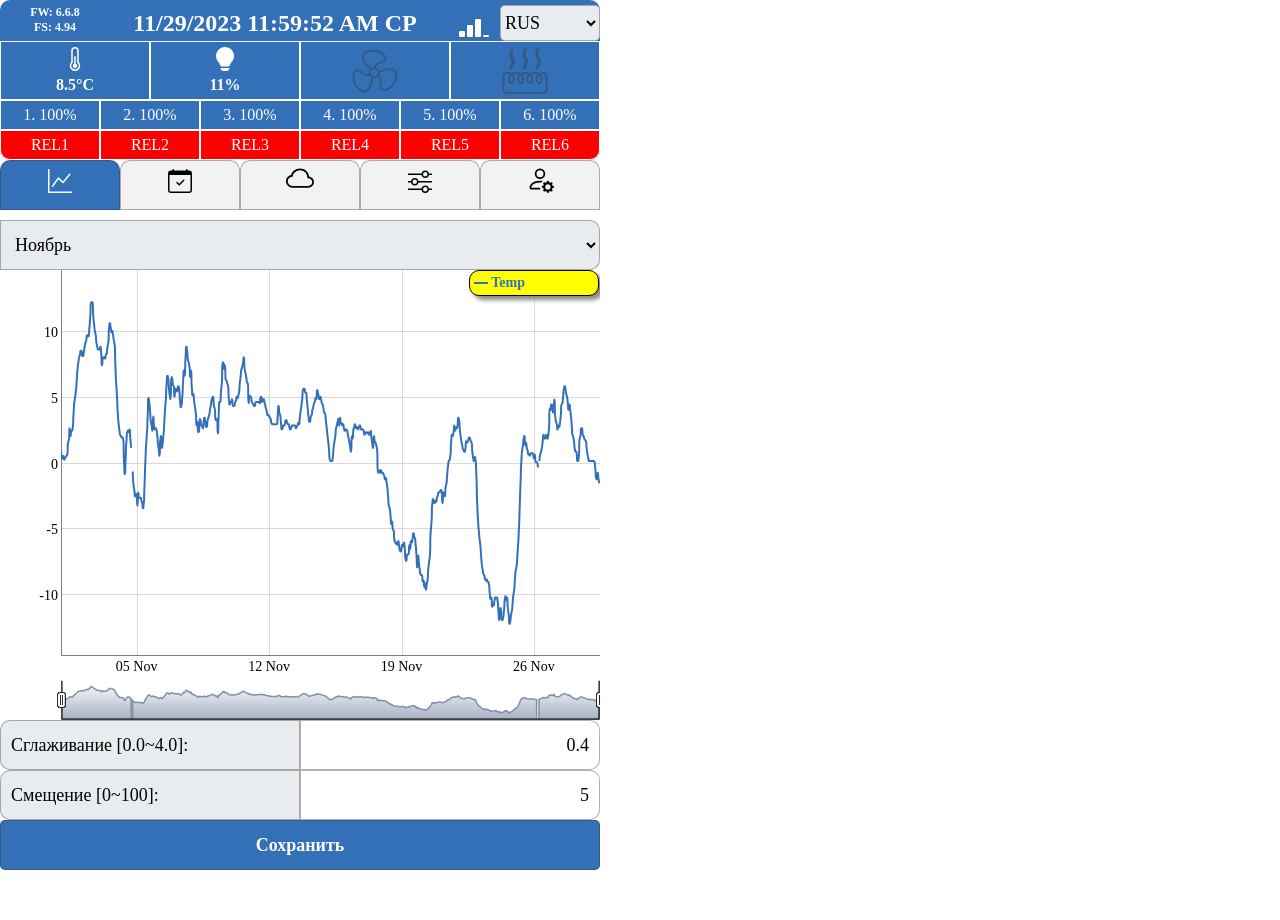
==== index.htm @ 71f2bac1 "Add files via upload" ====
<!doctype html>
<html lang="ru">
<head>
<meta charset="utf-8">
<meta http-equiv="X-UA-Compatible" content="IE=edge, chrome=1">
<!-- <meta name="viewport" content="width=device-width, initial-scale=1.0"> -->
<meta name="viewport" content="width=600">
<meta http-equiv="Content-type" content="text/html; charset=utf-8">
<link rel="stylesheet" type="text/css" href="tooltips.css" onerror="" async>
<link rel="stylesheet" type="text/css" href="grid.css" onerror="" async>
<link rel="stylesheet" type="text/css" href="dygraph.css" onerror="" async>
<script src="dygraph.min.js" charset="utf-8" onerror="" defer></script> 
<script src="smooth-plotter.js" charset="utf-8" onerror="" defer></script> 
<script src="functions.js" onerror="" defer></script>



<!-- defer async-->
<title>ESP8266</title>
</head>
<body>

<div class="wrapper">
    <div id="er_mes">
		<div id="er_mes1"></div>
		<div id="er_mes2"></div>
	</div>		
    <div class="box ver" id="rst_c">
		<div class="box verA pl-10">
			<div id="text_fw">FW: --</div>	
		</div>
		<div class="box verA pl-10">
			<div id="text_fs">FS: --</div>
		</div>  
    </div>
	<div class="box time alignCenter" id="text_time" style="font-weight:bold;color:white;font-size:24px;">--.--.---- --:--:--</div>	
	<div class="box wifi" id="ttip_wifi" tooltip_wifi="RSSI: -- dBm MQTT: -- WS: -- RST COUNT: --">
		<svg xmlns="http://www.w3.org/2000/svg" width="32" height="32" id="text_wifi" viewBox="0 0 16 12">
			<path fill="white" id="wifiID" d="M0 13.5a.5.5 0 0 1 .5-.5h2a.5.5 0 0 1 0 1h-2a.5.5 0 0 1-.5-.5zm4 0a.5.5 0 0 1 .5-.5h2a.5.5 0 0 1 0 1h-2a.5.5 0 0 1-.5-.5zm4 0a.5.5 0 0 1 .5-.5h2a.5.5 0 0 1 0 1h-2a.5.5 0 0 1-.5-.5zm4 0a.5.5 0 0 1 .5-.5h2a.5.5 0 0 1 0 1h-2a.5.5 0 0 1-.5-.5z"/>
		</svg>	 
    </div>
	<div class="box lang">
		<select name="defaultLang" id="selLang" class="select selectText rdLR" style="width:100%; height:100%;">
			<option value="0">RUS</option>
			<option value="1">ENG</option>
		</select> 
	</div> 
    <div class="box datchiki p-5" id="ttip_temp" tooltip_temp="COR: -- °C"> <!-- temp -->
		<div class="box datchikiA p-0 alignCenter">
			<svg xmlns="http://www.w3.org/2000/svg" width="24" height="24" viewBox="0 0 16 16">
				<path fill="white" id="temp1ID" d="M9.5 12.5a1.5 1.5 0 1 1-2-1.415V6.5a.5.5 0 0 1 1 0v4.585a1.5 1.5 0 0 1 1 1.415z"/>
				<path fill="white" id="temp2ID" d="M5.5 2.5a2.5 2.5 0 0 1 5 0v7.55a3.5 3.5 0 1 1-5 0V2.5zM8 1a1.5 1.5 0 0 0-1.5 1.5v7.987l-.167.15a2.5 2.5 0 1 0 3.333 0l-.166-.15V2.5A1.5 1.5 0 0 0 8 1z"/>
			</svg>			
		</div>
		<div class="box datchikiA p-0 alignCenter" id="text_temp" style="padding-top:5px;font-weight:bold;"></div>  
    </div> 
    <div class="box datchiki p-5" id="ttip_led" tooltip_led="MAX: -- % MIN: -- % "> <!-- led -->
		<div class="box datchikiA p-0 alignCenter">
			<svg xmlns="http://www.w3.org/2000/svg" width="24" height="24" viewBox="0 0 16 16">
				<path fill-rule="evenodd" id="ledID" fill="white" d="M2.23 4.35A6.004 6.004 0 0 0 2 6c0 1.691.7 3.22 1.826 4.31.203.196.359.4.453.619l.762 1.769A.5.5 0 0 0 5.5 13a.5.5 0 0 0 0 1 .5.5 0 0 0 0 1l.224.447a1 1 0 0 0 .894.553h2.764a1 1 0 0 0 .894-.553L10.5 15a.5.5 0 0 0 0-1 .5.5 0 0 0 0-1 .5.5 0 0 0 .288-.091L9.878 12H5.83l-.632-1.467a2.954 2.954 0 0 0-.676-.941 4.984 4.984 0 0 1-1.455-4.405l-.837-.836zm1.588-2.653.708.707a5 5 0 0 1 7.07 7.07l.707.707a6 6 0 0 0-8.484-8.484zm-2.172-.051a.5.5 0 0 1 .708 0l12 12a.5.5 0 0 1-.708.708l-12-12a.5.5 0 0 1 0-.708z"/>
			</svg>				
		</div>
		<div class="box datchikiA p-0 alignCenter" id="text_l" style="padding-top:5px;font-weight:bold;">--%</div>
	</div> 
    <div class="box datchiki p-5 alignCenter" id="ttip_fan" tooltip_fan="ON : -- °C OFF: -- °C"> <!-- fan -->
		<svg id="fan_svg" xmlns="http://www.w3.org/2000/svg" width="46" height="46" viewBox="0 0 1000 1000">
			<g>
				<g transform="translate(0.000000,511.000000) scale(0.100000,-0.100000)">
					<path fill="#36343361" id="fanID" d="M4283.1,4730.3c-352.4-37.2-849.6-146.8-1117.9-244.7c-285.8-105.7-589.3-346.5-761.5-604.9c-428.7-646-334.8-1437,260.4-2188.7c68.5-88.1,366.1-379.8,687.2-679.3L3917,487.9l-66.6-92C3686,166.9,3615.5-81.7,3631.1-381.3l9.8-187.9l-276,11.7c-469.8,19.6-787,131.2-988.6,348.5c-479.6,522.7-720.4,675.4-1100.2,697C982.4,505.6,739.6,405.7,492.9,161C328.5-1.5,295.2-66.1,209.1-400.9c-325-1272.5,84.2-2566.5,1121.8-3549.3c307.4-291.7,469.8-397.4,745.9-487.5c789-256.4,1650.4,156.6,2049.7,982.8c139,287.8,178.2,436.6,326.9,1231.4l141,751.7l160.5-7.8c299.5-15.7,618.6,94,830.1,283.9l101.8,92l37.2-48.9c68.5-92,209.5-342.6,262.3-465.9c142.9-340.6,162.5-614.7,66.6-882.9c-86.1-242.8-115.5-407.2-115.5-644.1c0-352.4,80.3-573.6,283.9-775.2c211.4-211.4,595.1-364.1,841.8-334.8c268.2,31.3,745.9,215.3,1072.8,411.1c900.5,540.3,1472.2,1399.7,1718.9,2586.1c129.2,622.5-19.6,1174.6-424.8,1583.8C9091.2,666.1,8686,803.1,8071.2,781.6c-424.9-15.7-579.5-56.8-1429.1-379.8l-714.6-274.1L5859,256.9c-105.7,201.6-321.1,407.2-540.3,514.9l-180.1,86.1l109.6,166.4c205.6,307.4,485.5,561.9,714.6,648c52.9,19.6,168.4,45,256.5,56.8c828.1,99.8,1333.2,616.7,1243.1,1268.6c-37.2,272.1-80.3,368.1-250.6,571.7c-270.2,323-651.9,616.7-1068.9,820.3c-471.8,233-882.9,330.8-1429.1,340.6C4519.9,4734.2,4326.1,4734.2,4283.1,4730.3z M5036.8,4289.8c485.5-56.8,1041.5-289.7,1433-601c78.3-62.7,223.2-199.7,323-303.4c207.5-217.3,240.8-293.7,240.8-542.3c0-121.4-9.8-168.4-50.9-248.6c-117.5-238.8-428.7-405.2-845.8-454.2c-297.5-37.2-489.4-121.4-751.8-332.8c-217.3-174.2-418.9-424.8-603-743.9l-99.8-172.3l-111.6-23.5c-60.7-13.7-162.5-47-225.1-74.4c-111.6-50.9-113.6-50.9-156.6-11.7c-650,577.5-1162.9,1067-1272.5,1211.8c-248.6,330.8-372,659.7-372,986.7c0,332.8,113.5,599.1,358.3,841.8c182.1,184,346.5,272.1,650,352.4C4093.2,4317.2,4519.9,4350.5,5036.8,4289.8z M5120.9,437c156.6-60.7,327-223.2,409.2-389.6c58.7-119.4,64.6-144.9,64.6-317.1c0-166.4-5.9-199.7-60.7-313.2c-111.6-236.9-336.7-405.3-599.1-450.3c-432.6-76.4-853.5,256.5-890.8,698.9c-29.4,360.2,191.9,681.3,552.1,802.7C4711.8,505.6,4982,489.9,5120.9,437z M8456.9,345c479.6-97.9,796.8-379.8,957.3-849.6c58.7-170.3,50.9-512.9-19.6-812.5c-82.2-354.4-176.2-616.7-325-920.1c-393.5-792.9-1076.7-1360.6-1891.1-1566.2c-166.4-43.1-188-45-307.4-19.6c-338.7,70.5-501.2,262.3-518.8,612.8c-9.8,209.5,13.7,354.4,97.9,591.2c176.2,497.2,27.4,1125.7-413.1,1742.4l-115.5,162.5l29.4,80.3c15.7,45,33.3,139,39.2,209.5l11.7,129.2L6747.8-9.3c409.1,158.6,798.7,301.5,865.3,317.1C7900.9,380.3,8222,394,8456.9,345z M1418.9,41.6c162.5-52.8,313.2-154.6,444.4-295.6c366.1-391.5,399.4-419,589.3-511c307.4-148.8,730.2-225.1,1141.3-203.6l211.4,11.7l150.7-152.7c82.2-84.2,170.3-164.4,193.8-180.1l41.1-27.4L4050.1-2061c-158.6-830.1-180.1-912.3-285.8-1137.4c-319.1-685.2-877-994.5-1511.4-839.9c-248.6,62.6-530.5,258.4-824.2,575.6c-761.6,824.2-1065,1738.4-902.5,2703.6C588.9-393,669.1-207,812-89.6C1017.6,78.8,1195.8,117.9,1418.9,41.6z"/>
				</g>
			</g>
		</svg>	
	</div> 
    <div class="box datchiki p-5 alignCenter" id="ttip_ten" tooltip_ten="ON : -- °C OFF: -- °C"> <!-- ten -->
		<svg version="1.1" id="ten_svg" xmlns="http://www.w3.org/2000/svg"  width="46" height="46" viewBox="0 0 1000 1000">
			<g>
				<path fill="#36343361" id="tenID1" d="M911.2,522.3c-28.8,0-69.7,2.1-104.8,19.4c-26-12.9-58.2-19.4-96-19.4c-28.8,0-69.7,2.1-104.8,19.4c-26-12.9-58.2-19.4-96-19.4c-28.8,0-69.7,2.1-104.8,19.4c-26-12.9-58.2-19.4-96-19.4c-28.8,0-69.7,2.1-104.8,19.4c-26-12.9-58.2-19.4-96-19.4H88.8c-43.5,0-78.8,35.4-78.8,78.8v312.6c0,43.5,35.4,78.8,78.8,78.8h822.3c43.5,0,78.8-35.4,78.8-78.8V601.2C990,557.7,954.6,522.3,911.2,522.3z M806.3,593.1c31.5,26.8,31.5,65.9,31.5,83.1c0,45.7-18,66.2-30.8,66.2c-12.5,0-30.1-20.5-30.1-66.2C776.9,638.1,786.1,610.9,806.3,593.1z M605.5,593.1C637,619.9,637,659,637,676.1c0,45.7-18,66.2-30.8,66.2c-12.5,0-30.1-20.5-30.1-66.2C576.1,638.1,585.2,610.9,605.5,593.1z M404.7,593.1c31.5,26.8,31.5,65.9,31.5,83.1c0,45.7-18,66.2-30.8,66.2c-12.5,0-30.1-20.5-30.1-66.2C375.3,638.1,384.4,610.9,404.7,593.1z M203.9,593.1c31.5,26.8,31.5,65.9,31.5,83.1c0,45.7-18,66.2-30.8,66.2c-12.5,0-30.1-20.5-30.1-66.2C174.5,638.1,183.6,610.9,203.9,593.1z M946.7,913.7c0,19.6-15.9,35.5-35.5,35.5H88.8c-19.6,0-35.5-15.9-35.5-35.5V601.2c0-19.6,15.9-35.5,35.5-35.5h19.1c22.3,0,40.7,2.5,55.8,6.9c-21.6,25.4-32.6,60-32.6,103.6c0,75.2,38.1,109.5,73.4,109.5c20.8,0,40.5-11.5,54-31.7c13.1-19.6,20.1-46.5,20.1-77.9c0-43.2-11.4-77.9-34-103.6c17.6-4.7,38.9-7,64-7c22.3,0,40.7,2.5,55.8,6.9c-21.6,25.4-32.6,60-32.6,103.6c0,75.2,38.1,109.5,73.4,109.5c20.8,0,40.5-11.5,54-31.7c13.1-19.6,20.1-46.5,20.1-77.9c0-43.2-11.4-77.9-34-103.6c17.6-4.7,38.9-7,64-7c22.3,0,40.7,2.5,55.8,6.9c-21.6,25.4-32.6,60-32.6,103.6c0,75.2,38.1,109.5,73.4,109.5c20.8,0,40.5-11.5,54-31.7c13.1-19.6,20.1-46.5,20.1-77.9c0-43.2-11.4-77.9-34-103.6c17.6-4.7,38.9-7,64-7c22.3,0,40.7,2.5,55.8,6.9c-21.6,25.4-32.6,60-32.6,103.6c0,75.2,38.1,109.5,73.4,109.5c20.8,0,40.5-11.5,54-31.7c13.1-19.6,20.1-46.5,20.1-77.9c0-43.2-11.4-77.9-34-103.6c17.6-4.7,38.9-7,64-7c19.6,0,35.5,15.9,35.5,35.5L946.7,913.7L946.7,913.7z"/>
				<path fill="#36343361" id="tenID2" d="M193,467.6c-6.4,0-12.8-1.9-18.5-5.8c-14.8-10.2-18.4-30.4-8.2-45.2c36.8-53.2,60.5-125.9,34.6-161.9c-44.6-62.1-57.1-109.5-12.7-226.4c6.4-16.8,25.1-25.2,41.9-18.8c16.8,6.4,25.2,25.1,18.8,41.9c-37.8,99.5-25.2,123.9,4.7,165.4c48.9,68,12.3,170.1-33.9,236.8C213.4,462.8,203.3,467.6,193,467.6z"/>
				<path fill="#36343361" id="tenID3" d="M478.6,467.6c-6.4,0-12.8-1.9-18.5-5.8c-14.8-10.2-18.4-30.4-8.2-45.2c36.8-53.2,60.5-125.9,34.6-161.9c-44.6-62.1-57.1-109.5-12.7-226.4c6.4-16.8,25.1-25.2,41.9-18.8c16.8,6.4,25.2,25.1,18.8,41.9c-37.8,99.5-25.2,123.9,4.7,165.4c48.9,68,12.3,170.1-33.9,236.8C499,462.8,488.9,467.6,478.6,467.6z"/>
				<path fill="#36343361" id="tenID4" d="M755.6,467.6c-6.4,0-12.8-1.9-18.5-5.8c-14.8-10.2-18.4-30.4-8.2-45.2c36.8-53.2,60.5-125.9,34.6-161.9c-44.6-62.1-57.1-109.5-12.7-226.4c6.4-16.8,25.1-25.2,41.9-18.8c16.8,6.4,25.2,25.1,18.8,41.9c-37.8,99.5-25.2,123.9,4.7,165.4c48.9,68,12.3,170.1-33.9,236.8C776,462.8,765.9,467.6,755.6,467.6z"/>
			</g>
		</svg>	
	</div>   

	<div class="box pwm p-5" id="text_pwm1">1. 100%</div> 
	<div class="box pwm p-5" id="text_pwm2">2. 100%</div> 
	<div class="box pwm p-5" id="text_pwm3">3. 100%</div>   
	<div class="box pwm p-5" id="text_pwm4">4. 100%</div> 
	<div class="box pwm p-5" id="text_pwm5">5. 100%</div> 
	<div class="box pwm p-5" id="text_pwm6">6. 100%</div> 
	
	<div class="box rele p-5 rdDownL" id="text_rel1">REL1</div> 
	<div class="box rele p-5" id="text_rel2">REL2</div> 
	<div class="box rele p-5" id="text_rel3">REL3</div>   
	<div class="box rele p-5" id="text_rel4">REL4</div> 
	<div class="box rele p-5" id="text_rel5">REL5</div> 
	<div class="box rele p-5 rdDownR" id="text_rel6">REL6</div>  
	

</div>

<div class='card'>
<!--  --------------------------------------------- 0. CHART TAB ------------------------------------------ -->
	<input class='hide' type="radio" id="tab-1" name="tractor" checked='checked'/>
	<label for='tab-1'>
		<svg xmlns="http://www.w3.org/2000/svg" width="24" height="24" fill="currentColor" class="bi bi-graph-up" viewBox="0 0 16 16">
			<path fill-rule="evenodd" d="M0 0h1v15h15v1H0V0Zm14.817 3.113a.5.5 0 0 1 .07.704l-4.5 5.5a.5.5 0 0 1-.74.037L7.06 6.767l-3.656 5.027a.5.5 0 0 1-.808-.588l4-5.5a.5.5 0 0 1 .758-.06l2.609 2.61 4.15-5.073a.5.5 0 0 1 .704-.07Z"/>
		</svg>		
	</label>
	<article class='tab-1'>
		<section style="width:100%;">
			<div class="grid grid12_5 pt-10">		
				<select id="selMonth" class="labelText select s12 alignRight rdRight pr-10" style="grid-row:1;z-index: 50;">
					<option id="m0" value="0">--</option>
					<option id="m1" value="1">--</option>
					<option id="m2" value="2">--</option>
					<option id="m3" value="3">--</option>
					<option id="m4" value="4">--</option>
					<option id="m5" value="5">--</option>
					<option id="m6" value="6">--</option>
					<option id="m7" value="7">--</option>
					<option id="m8" value="8">--</option>
					<option id="m9" value="9">--</option>
					<option id="m10" value="10">--</option>
					<option id="m11" value="11">--</option>
				</select>
				<div id="graphdiv2" class="s12 pl-5" style="grid-row:2; height:450px;"></div>
				
				<div class="labelText rdLeft s6" id="text00">--:</div>
				<input type="text" id="input00" class="rdRight s6">		
				<div class="labelText rdLeft s6" id="text01">--:</div>
				<input type="text" id="input01" class="rdRight s6">	
				
				<input type="submit" id="Button11" class="btn rdLR s12" value="--">	
			</div>	
		</section>
	</article>
	
<!--  --------------------------------------------- 1. PWM TAB ------------------------------------------ -->
	<input class='hide' type="radio" id="tab-2" name="tractor"/>
	<label for='tab-2'>
		<svg xmlns="http://www.w3.org/2000/svg" width="24" height="24" fill="currentColor" class="bi bi-calendar-check" viewBox="0 0 16 16">
			<path d="M10.854 7.146a.5.5 0 0 1 0 .708l-3 3a.5.5 0 0 1-.708 0l-1.5-1.5a.5.5 0 1 1 .708-.708L7.5 9.793l2.646-2.647a.5.5 0 0 1 .708 0z"/>
			<path d="M3.5 0a.5.5 0 0 1 .5.5V1h8V.5a.5.5 0 0 1 1 0V1h1a2 2 0 0 1 2 2v11a2 2 0 0 1-2 2H2a2 2 0 0 1-2-2V3a2 2 0 0 1 2-2h1V.5a.5.5 0 0 1 .5-.5zM1 4v10a1 1 0 0 0 1 1h12a1 1 0 0 0 1-1V4H1z"/>
		</svg>	
	</label>	
	<article class='tab-2'>
		<section>
			<div class="grid grid12_20_pwm pt-10">		

<!--  ------------------------------------------- PWM 1 -------------------------------------------- -->					
				<div class="labelText rdLeft" id="text10" style="grid-row:1/4; grid-column: 1/3;">--:</div>
				<div class="labelText s2" id="text110">--:</div>
				<input type="time" id="input10" class="s3" step="1">	
				
				<div class="labelText s2" id="text120">--:</div>
				<input type="time" id="input11" class="rdRight s3" step="1">
				
				<div class="labelText s3" id="text130">--:</div>
				<input type="number" id="input12" class="s2" step="1" min="1" placeholder="Длительность[мин]">	
				<div class="labelText s2" id="text140">--:</div>				
				<input type="number" id="input13" class="rdRight s2" step="1" min="1" placeholder="Длительность[мин]">	
				
				<div class="labelText s3" id="text150">--:</div>
				<input type="number" id="input14" class="s2" step="0.1">
				<div class="labelText s3" id="text160">--:</div>
				<input type="number" id="input15" class="rdRight s2" step="0.1">

<!--  ------------------------------------------- PWM 2 -------------------------------------------- -->					
				<div class="labelText rdLeft" id="text11" style="grid-row:4/7; grid-column: 1/3;">--:</div>
				<div class="labelText s2" id="text111">--:</div>
				<input type="time" id="input16" class="s3" step="1">	
				
				<div class="labelText s2" id="text121">--:</div>
				<input type="time" id="input17" class="rdRight s3" step="1">
				
				<div class="labelText s3" id="text131">--:</div>
				<input type="number" id="input18" class="s2" step="1" min="1" placeholder="Длительность[мин]">	
				<div class="labelText s3" id="text141">--:</div>				
				<input type="number" id="input19" class="rdRight s2" step="1" min="1" placeholder="Длительность[мин]">		
				
				<div class="labelText s3" id="text151">--:</div>
				<input type="number" id="input110" class="s2" step="0.1">
				<div class="labelText s3" id="text161">--:</div>
				<input type="number" id="input111" class="rdRight s2" step="0.1">

<!--  ------------------------------------------- PWM 3 -------------------------------------------- -->					
				<div class="labelText rdLeft" id="text12" style="grid-row:7/10; grid-column: 1/3;">--:</div>
				<div class="labelText s2" id="text112">--:</div>
				<input type="time" id="input112" class="s3" step="1">	
				
				<div class="labelText s2" id="text122">--:</div>
				<input type="time" id="input113" class="rdRight s3" step="1">
				
				<div class="labelText s3" id="text132">--:</div>
				<input type="number" id="input114" class="s2" step="1" min="1" placeholder="Длительность[мин]">	
				<div class="labelText s3" id="text142">--:</div>				
				<input type="number" id="input115" class="rdRight s2" step="1" min="1" placeholder="Длительность[мин]">	
				
				<div class="labelText s3" id="text152">--:</div>
				<input type="number" id="input116" class="s2" step="0.1">
				<div class="labelText s3" id="text162">--:</div>
				<input type="number" id="input117" class="rdRight s2" step="0.1">

<!--  ------------------------------------------- PWM 4 -------------------------------------------- -->					
				<div class="labelText rdLeft" id="text13" style="grid-row:10/13; grid-column: 1/3;">--:</div>
				<div class="labelText s2" id="text113">--:</div>
				<input type="time" id="input118" class="s3" step="1">
				
				<div class="labelText s2" id="text123">--:</div>
				<input type="time" id="input119" class="rdRight s3" step="1">
				
				<div class="labelText s3" id="text133">--:</div>
				<input type="number" id="input120" class="s2" step="1" min="1" placeholder="Длительность[мин]">	
				<div class="labelText s3" id="text143">--:</div>				
				<input type="number" id="input121" class="rdRight s2" step="1" min="1" placeholder="Длительность[мин]">		
				
				<div class="labelText s3" id="text153">--:</div>
				<input type="number" id="input122" class="s2" step="0.1">
				<div class="labelText s3" id="text163">--:</div>
				<input type="number" id="input123" class="rdRight s2" step="0.1">

<!--  ------------------------------------------- PWM 5 -------------------------------------------- -->					
				<div class="labelText rdLeft" id="text14" style="grid-row:13/16; grid-column: 1/3;">--:</div>
				<div class="labelText s2" id="text114">--:</div>
				<input type="time" id="input124" class="s3" step="1">	
				
				<div class="labelText s2" id="text124">--:</div>
				<input type="time" id="input125" class="rdRight s3" step="1">
				
				<div class="labelText s3" id="text134">--:</div>
				<input type="number" id="input126" class="s2" step="1" min="1" placeholder="Длительность[мин]">	
				<div class="labelText s3" id="text144">--:</div>				
				<input type="number" id="input127" class="rdRight s2" step="1" min="1" placeholder="Длительность[мин]">		
				
				<div class="labelText s3" id="text154">--:</div>
				<input type="number" id="input128" class="s2" step="0.1">
				<div class="labelText s3" id="text164">--:</div>
				<input type="number" id="input129" class="rdRight s2" step="0.1">

<!--  ------------------------------------------- PWM 6 -------------------------------------------- -->					
				<div class="labelText rdLeft" id="text15" style="grid-row:16/19; grid-column: 1/3;">--:</div>
				<div class="labelText s2" id="text115">--:</div>
				<input type="time" id="input130" class="s3" step="1">
				
				<div class="labelText s2" id="text125">--:</div>
				<input type="time" id="input131" class="rdRight s3" step="1">
				
				<div class="labelText s3" id="text135">--:</div>
				<input type="number" id="input132" class="s2" step="1" min="1" placeholder="Длительность[мин]">	
				<div class="labelText s3" id="text145">--:</div>				
				<input type="number" id="input133" class="rdRight s2" step="1" min="1" placeholder="Длительность[мин]">	
				
				<div class="labelText s3" id="text155">--:</div>
				<input type="number" id="input134" class="s2" step="0.1">
				<div class="labelText s3" id="text165">--:</div>
				<input type="number" id="input135" class="rdRight s2" step="0.1">

<!--  ----------------------------------------- СВЕТОДИОД АВТО ---------------------------------------------- -->
				<div class="labelText brd s7" id="text16">--:</div>
				<div hidden><input type="number" id="input136"></div>	
				<select id="select_smode0" class="select rdRight s5 alignRight pr-10">
					<option id="sm00" value="0">--</option>
					<option id="sm01" value="1">--</option>
					<option id="sm02" value="2">--</option>
				</select>
				
				<input type="submit" class="btn rdLR s12" id="Button21" value="--">				
			</div>		
		</section>	
	</article>
	
<!-- ---------------------------------------------- 2. RELAY TAB ------------------------------------------ -->	
	<input class='hide' type="radio" id="tab-3" name="tractor"/>
	<label for='tab-3'>
		<svg xmlns="http://www.w3.org/2000/svg" width="28" height="28" fill="currentColor" class="bi bi-cloud" viewBox="0 0 16 16">
			<path d="M4.406 3.342A5.53 5.53 0 0 1 8 2c2.69 0 4.923 2 5.166 4.579C14.758 6.804 16 8.137 16 9.773 16 11.569 14.502 13 12.687 13H3.781C1.708 13 0 11.366 0 9.318c0-1.763 1.266-3.223 2.942-3.593.143-.863.698-1.723 1.464-2.383zm.653.757c-.757.653-1.153 1.44-1.153 2.056v.448l-.445.049C2.064 6.805 1 7.952 1 9.318 1 10.785 2.23 12 3.781 12h8.906C13.98 12 15 10.988 15 9.773c0-1.216-1.02-2.228-2.313-2.228h-.5v-.5C12.188 4.825 10.328 3 8 3a4.53 4.53 0 0 0-2.941 1.1z"/>
		</svg>	
	</label>
	<article class='tab-3'>		
		<section>
			<div class="grid grid12_25_rel pt-10">			
<!--  ------------------------------------------- REL 1 -------------------------------------------- -->
				<div class="labelText rdLeft" id="text20" style="grid-row:1/4; grid-column: 1/3;">--:</div>

				<div class="labelText s5" id="text210">--:</div>			
				<input type="time" id="input20" class="s5 rdRight" step="1">	
				
				<div class="labelText s5" id="text220">--:</div>	
				<input id="input21" class="rdRight s5" list="input21List" onclick="inputIdPrevValue=value; value='';" onfocusout="if (value == '') value = inputIdPrevValue;" onchange="inputIdPrevValue=value;" min="1" placeholder="[мин]">				
				<datalist id="input21List">
						<option value="360">Каждые 6 часов</option>
						<option value="720">Каждый 12 часов</option>
						<option value="1440">Каждый день</option>
						<option value="2880">Каждые 2 дня</option>
						<option value="4320">Каждые 3 дня</option>
						<option value="5760">Каждые 4 дня</option>						
						<option value="10080">Каждую неделю</option>
				</datalist>
				
				<div class="labelText s5" id="text230">--:</div>	
				<input type="number" id="input22" tooltip_d="" class="rdRight s5" step="1" min="1" placeholder="[сек]">				
<!--  ------------------------------------------- REL 2 -------------------------------------------- -->
				<div class="labelText rdLeft" id="text21" style="grid-row:4/7; grid-column: 1/3;">--:</div>

				<div class="labelText s5" id="text211">--:</div>			
				<input type="time" id="input23" class="rdRight s5" step="1">	
				
				<div class="labelText s5" id="text221">--:</div>	
				<input id="input24" class="rdRight s5" list="input24List" onclick="inputIdPrevValue=value; value='';" onfocusout="if (value == '') value = inputIdPrevValue;" onchange="inputIdPrevValue=value;" min="1" placeholder="[мин]">				
				<datalist id="input24List">
						<option value="360">Каждые 6 часов</option>
						<option value="720">Каждый 12 часов</option>
						<option value="1440">Каждый день</option>
						<option value="2880">Каждые 2 дня</option>
						<option value="4320">Каждые 3 дня</option>
						<option value="5760">Каждые 4 дня</option>						
						<option value="10080">Каждую неделю</option>
				</datalist>
				
				<div class="labelText s5" id="text231">--:</div>	
				<input type="number" id="input25" tooltip_d="" class="rdRight s5" step="1" min="1" placeholder="[сек]">				
<!--  ------------------------------------------- REL 3 -------------------------------------------- -->
				<div class="labelText rdLeft" id="text22" style="grid-row:7/10; grid-column: 1/3;">--:</div>

				<div class="labelText s5" id="text212">--:</div>			
				<input type="time" id="input26" class="rdRight s5" step="1">	
				
				<div class="labelText s5" id="text222">--:</div>	
				<input id="input27" class="rdRight s5" list="input27List" onclick="inputIdPrevValue=value; value='';" onfocusout="if (value == '') value = inputIdPrevValue;" onchange="inputIdPrevValue=value;" min="1" placeholder="[мин]">				
				<datalist id="input27List">
						<option value="360">Каждые 6 часов</option>
						<option value="720">Каждый 12 часов</option>
						<option value="1440">Каждый день</option>
						<option value="2880">Каждые 2 дня</option>
						<option value="4320">Каждые 3 дня</option>
						<option value="5760">Каждые 4 дня</option>						
						<option value="10080">Каждую неделю</option>
				</datalist>
				
				<div class="labelText s5" id="text232">--:</div>	
				<input type="number" id="input28" tooltip_d="" class="rdRight s5" step="1" min="1" placeholder="[сек]">				
<!--  ------------------------------------------- REL 4 -------------------------------------------- -->
				<div class="labelText rdLeft alignLeft pl-10" id="text23" style="grid-row:10/13; grid-column: 1/3;">--:</div>

				<div class="labelText s5" id="text213">--:</div>			
				<input type="time" id="input29" class="rdRight s5" step="1">	
				
				<div class="labelText s5" id="text223">--:</div>	
				<input id="input210" class="rdRight s5" list="input210List" onclick="inputIdPrevValue=value; value='';" onfocusout="if (value == '') value = inputIdPrevValue;" onchange="inputIdPrevValue=value;" min="1" placeholder="[мин]">				
				<datalist id="input210List">
						<option value="360">Каждые 6 часов</option>
						<option value="720">Каждый 12 часов</option>
						<option value="1440">Каждый день</option>
						<option value="2880">Каждые 2 дня</option>
						<option value="4320">Каждые 3 дня</option>
						<option value="5760">Каждые 4 дня</option>						
						<option value="10080">Каждую неделю</option>
				</datalist>
				
				<div class="labelText s5" id="text233">--:</div>	
				<input type="number" id="input211" tooltip_d="" class="rdRight s5" step="1" min="1" placeholder="[сек]">				
<!--  ------------------------------------------- REL 5 -------------------------------------------- -->
				<div class="labelText rdLeft" id="text24" style="grid-row:13/16; grid-column: 1/3;">--:</div>

				<div class="labelText s5" id="text214">--:</div>			
				<input type="time" id="input212" class="rdRight s5" step="1">	
				
				<div class="labelText s5" id="text224">--:</div>	
				<input id="input213" class="rdRight s5" list="input213List" onclick="inputIdPrevValue=value; value='';" onfocusout="if (value == '') value = inputIdPrevValue;" onchange="inputIdPrevValue=value;" min="1" placeholder="[мин]">				
				<datalist id="input213List">
						<option value="360">Каждые 6 часов</option>
						<option value="720">Каждый 12 часов</option>
						<option value="1440">Каждый день</option>
						<option value="2880">Каждые 2 дня</option>
						<option value="4320">Каждые 3 дня</option>
						<option value="5760">Каждые 4 дня</option>						
						<option value="10080">Каждую неделю</option>
				</datalist>
				
				<div class="labelText s5" id="text234">--:</div>	
				<input type="number" id="input214" tooltip_d="" class="rdRight s5" step="1" min="1" placeholder="[сек]">				
<!--  ------------------------------------------- REL 6 -------------------------------------------- -->
				<div class="labelText rdLeft" id="text25" style="grid-row:16/19; grid-column: 1/3;">--:</div>

				<div class="labelText s5" id="text215">--:</div>			
				<input type="time" id="input215" class="rdRight s5" step="1">	
				
				<div class="labelText s5" id="text225">--:</div>	
				<input id="input216" class="rdRight s5" list="input216List" onclick="inputIdPrevValue=value; value='';" onfocusout="if (value == '') value = inputIdPrevValue;" onchange="inputIdPrevValue=value;" min="1" placeholder="[мин]">				
				<datalist id="input216List">
						<option value="360">Каждые 6 часов</option>
						<option value="720">Каждый 12 часов</option>
						<option value="1440">Каждый день</option>
						<option value="2880">Каждые 2 дня</option>
						<option value="4320">Каждые 3 дня</option>
						<option value="5760">Каждые 4 дня</option>						
						<option value="10080">Каждую неделю</option>
				</datalist>
				
				<div class="labelText s5" id="text235">--:</div>	
				<input type="number" id="input217" tooltip_d="" class="rdRight s5" step="1" min="1" placeholder="[сек]">				

<!--  ------------------------------------------ РЕЛЕ АВТО --------------------------------------------- -->					
				<div class="labelText brd s7" id="text26">--:</div>
				<div hidden><input type="number" id="input218"></div>	
				<select id="select_smode1" class="select rdRight s5 alignRight pr-10">
					<option id="sm10" value="0">--</option>
					<option id="sm11" value="1">--</option>
					<option id="sm12" value="2">--</option>
				</select>
				
<!--  ------------------------------------------ Инверсия выводов: --------------------------------------------- -->	
				<div class="labelText rdLeft s6" id="text27" style="grid-row:20/22; grid-column: 1/7;">--:</div>
													
				<div class="gridRelay s1">REL1</div>	
				<div class="gridRelay s1">REL2</div>	
				<div class="gridRelay s1">REL3</div>	
				<div class="gridRelay s1">REL4</div>									
				<div class="gridRelay s1">REL5</div>	
				<div class="gridRelay s1" style="border-radius: 0px 5px 5px 0px;">REL6</div>
				
				<input type="checkbox" class="s1" id="input1111">
				<input type="checkbox" class="s1" id="input1112">		
				<input type="checkbox" class="s1" id="input1113">
				<input type="checkbox" class="s1" id="input1114">
				<input type="checkbox" class="s1" id="input1115">
				<input type="checkbox" class="s1" id="input1116" style="border-radius: 0px 0px 5px 0px;">					
				
				<div hidden><input type="number" id="input219"></div>					
				<input type="submit" class="btn rdLR s12" id="Button31" value="--">	
			</div>
		</section>
	</article>
	
<!-- --------------------------------------------- 4. OPTIONS TAB ------------------------------------------ -->	
	<input class='hide' type="radio" id="tab-4" name="tractor"/>
	<label for='tab-4'>			
		<svg xmlns="http://www.w3.org/2000/svg" width="24" height="24" fill="currentColor" class="bi bi-sliders" viewBox="0 0 16 16">
			<path fill-rule="evenodd" d="M11.5 2a1.5 1.5 0 1 0 0 3 1.5 1.5 0 0 0 0-3zM9.05 3a2.5 2.5 0 0 1 4.9 0H16v1h-2.05a2.5 2.5 0 0 1-4.9 0H0V3h9.05zM4.5 7a1.5 1.5 0 1 0 0 3 1.5 1.5 0 0 0 0-3zM2.05 8a2.5 2.5 0 0 1 4.9 0H16v1H6.95a2.5 2.5 0 0 1-4.9 0H0V8h2.05zm9.45 4a1.5 1.5 0 1 0 0 3 1.5 1.5 0 0 0 0-3zm-2.45 1a2.5 2.5 0 0 1 4.9 0H16v1h-2.05a2.5 2.5 0 0 1-4.9 0H0v-1h9.05z"/>
		</svg>	
	</label>

	<article class='tab-4'>		
		<section>
			<div class="grid grid12_20_opt pt-10">			
<!--  ------------------------------------------ Поправка температуры --------------------------------------------- -->	
				<div class="labelText rdLeft s8" id="text30">--:</div>
				<input type="number" id="input30" class="rdRight s4" step="0.1">
<!--  ------------------------------------------ Длительность подсветки: --------------------------------------------- -->					
				<div class="labelText rdLeft s8" id="text31">--:</div>
				<input type="number" id="input31" class="rdRight s4" step="0.1">
<!--  ------------------------------------------ Вентилятор setPoint: --------------------------------------------- -->	
				<div class="labelText rdLeft" id="text32" style="grid-row:3/5; grid-column: 1/4;">--:</div>

				<div class="labelText s5" id="text33">--:</div>
				<input type="number" id="input32" class="rdRight s4" step="0.1">
<!--  ------------------------------------------ Вентилятор Гистерезис: --------------------------------------------- -->	
				<div class="labelText s5" id="text34">--:</div>
				<input type="number" id="input33" class="rdRight s4" step="0.1">

<!--  ------------------------------------------ Нагреватель setPoint: --------------------------------------------- -->	
				<div class="labelText rdLeft" id="text35" style="grid-row:5/7; grid-column: 1/4;">--:</div>

				<div class="labelText s5" id="text36">--:</div>
				<input type="number" id="input34" class="rdRight s4" step="0.1">
<!--  ------------------------------------------ Нагреватель Гистерезис: --------------------------------------------- -->	
				<div class="labelText s5" id="text37">--:</div>
				<input type="number" id="input35" class="rdRight s4" step="0.1">

<!--  ----------------------------------------- Режим ---------------------------------------------- -->
				<div class="labelText rdLeft" id="text38" style="grid-row:7/9; grid-column: 1/4;">--:</div>
<!--  ----------------------------------------- ВЕНТИЛЯТОР ---------------------------------------------- -->

				<div class="labelText brd s5" id="text39">--:</div>
				<div hidden><input type="number" id="input36"></div>	
				<select id="select_smode2" class="select rdRight s4 alignRight pr-10">
					<option id="sm20" value="0">--</option>
					<option id="sm21" value="1">--</option>
					<option id="sm22" value="2">--</option>
				</select>
<!--  ----------------------------------------- НАГРЕВАТЕЛЬ ---------------------------------------------- -->
				<div class="labelText brd s5" id="text310">--:</div>
				<div hidden><input type="number" id="input37"></div>	
				<select id="select_smode3" class="select rdRight s4 alignRight pr-10">
					<option id="sm30" value="0">--</option>
					<option id="sm31" value="1">--</option>
					<option id="sm32" value="2">--</option>
				</select>	

<!--  ------------------------------------------ Инверсия выводов: --------------------------------------------- -->	
				<div class="labelText rdLeft" id="text311" style="grid-row:9/11; grid-column: 1/9;">--:</div>
				<div hidden><input type="number" id="input38"></div>					
				<div class="gridRelay s2">FAN</div>	
				<div class="gridRelay s2" style="border-radius: 0px 5px 5px 0px;">TEN</div>									
				<input type="checkbox" class="s2" id="input2221">
				<input type="checkbox" class="s2" id="input2222">

				
				<input type="submit" id="Button41" class="btn rdLR s12" value="--">	
			</div>			
		</section>
	</article>

<!-- --------------------------------------------- 4. WIFI TAB ------------------------------------------ -->	
	<input class='hide' type="radio" id="tab-5" name="tractor"/>
	<label for='tab-5'>			
		<svg xmlns="http://www.w3.org/2000/svg" width="28" height="28" fill="currentColor" class="bi bi-person-gear" viewBox="0 0 16 16">
			<path d="M11 5a3 3 0 1 1-6 0 3 3 0 0 1 6 0ZM8 7a2 2 0 1 0 0-4 2 2 0 0 0 0 4Zm.256 7a4.474 4.474 0 0 1-.229-1.004H3c.001-.246.154-.986.832-1.664C4.484 10.68 5.711 10 8 10c.26 0 .507.009.74.025.226-.341.496-.65.804-.918C9.077 9.038 8.564 9 8 9c-5 0-6 3-6 4s1 1 1 1h5.256Zm3.63-4.54c.18-.613 1.048-.613 1.229 0l.043.148a.64.64 0 0 0 .921.382l.136-.074c.561-.306 1.175.308.87.869l-.075.136a.64.64 0 0 0 .382.92l.149.045c.612.18.612 1.048 0 1.229l-.15.043a.64.64 0 0 0-.38.921l.074.136c.305.561-.309 1.175-.87.87l-.136-.075a.64.64 0 0 0-.92.382l-.045.149c-.18.612-1.048.612-1.229 0l-.043-.15a.64.64 0 0 0-.921-.38l-.136.074c-.561.305-1.175-.309-.87-.87l.075-.136a.64.64 0 0 0-.382-.92l-.148-.045c-.613-.18-.613-1.048 0-1.229l.148-.043a.64.64 0 0 0 .382-.921l-.074-.136c-.306-.561.308-1.175.869-.87l.136.075a.64.64 0 0 0 .92-.382l.045-.148ZM14 12.5a1.5 1.5 0 1 0-3 0 1.5 1.5 0 0 0 3 0Z"/>
		</svg>	
	</label>
	<article class='tab-5'>		
		<section>
			<div class="grid grid12_20_wifi pt-10">			
				<div class="labelText rdLeft s6" id="text40">--:</div>
				<input type="date" id="input40" class="rdRight s6">		
				
				<div class="labelText rdLeft s6" id="text41">--:</div>
				<input type="time" id="input41" class="rdRight s6">						
				
				<div class="labelText rdLeft s6" id="text42">--[GMT+]:</div>
				<input type="text" id="input42" class="rdRight s6" placeholder="час пояс GMT+">	
				
				<input type="submit" id="Button51" class="btn rdLeft s6" value="--">	
				<input type="submit" id="Button52" class="btn rdRight s6" value="--">					

				<div class="labelText rdLeft s6" id="text43" >--:</div>
				<input type="text" id="input43" class="s3" placeholder="SSID ТД">		
				<input type="password" id="input44" class="rdRight s3" placeholder="Пароль ТД">	

				<div class="labelText rdLeft s6" id="text44" >--:</div>
				<input type="text" id="input45" class="s3" placeholder="SSID">		
				<input type="password" id="input46" class="rdRight s3" placeholder="Пароль">			

				<div class="labelText rdLeft s6" id="text45" >--:</div>
				<input type="text" id="input47" class="s3" placeholder="IP-адрес">		
				<input type="text" id="input48" class="rdRight s3" placeholder="IP-Шлюз">	

				<div class="labelText rdLeft s6" id="text46" >--:</div>
				<input type="text" id="input49" class="rdRight s6" placeholder="Номер порта">

				<input type="submit" id="Button53" class="btn rdLR s12" value="--">	

				<form name="update" style="height:100%" action="/update" id="updateForm" onsubmit="return checkForm(this);" method="POST" enctype="multipart/form-data">
					<div class="labelText rdLeft s4 alignLeft pl-10" id="text47" style="grid-row:row 10;">--:</div>	
					<label for="myfile" id="uploadLabel" class="alignCenter" style="grid-row:row 10;font-size:18px;"></label> 
					<input type="file" accept=".bin" name="myfile" id="myfile" style="display:none;" value="--">	
					
					<input type="submit" id="Button55" name="uploadFile" class="btn rdRight s3" style="grid-row:row 10;" value="--">						
				</form>	
			
			
				<input type="submit" id="Button56" class="btn rdLR s12" value="--">
			</div>		
		</section>
	</article>
	
<div id="opacity_all" style="margin:0; padding:0; top:0; left:0; position: absolute; z-index:60; width:600px; height:100%;background:gray; opacity:0.75;" hidden>
</div>
<div id="uploadPanel" style="margin:0; padding:0; top:330px; left:0; position: absolute; z-index:70; width:600px;" hidden>
	<div id="Progress_Status">
		<div id="myprogressBar">1%</div>
	</div>
</div>
</body>
</html>
---- tooltips.css ----
#Progress_Status {
	width: 100%;
	background-color: #ddd;
}
  
#myprogressBar {
	width: 1%;
	height: 35px;
	background-color: #3370B7;
	text-align: center;
	line-height: 32px;
	color: white;
}

[tooltip_wifi]{
    position: relative;
}
[tooltip_wifi]::after {
    content: attr(tooltip_wifi);
	font-size: 10px;
	font-weight: bold;
    position: absolute; 
    width: 90px;
	border-radius: 4px;
    background: rgba(0,0,0,0.6);
    color: white;
    padding: 0.5em;
    pointer-events: none;
    opacity: 0;
    z-index: 2; 
	text-align: left;
	padding-left:15px;
	left: 25px;		
} 
[tooltip_wifi]:hover::after, [tooltip_temp]:hover::after, [tooltip_led]:hover::after, [tooltip_fan]:hover::after, [tooltip_ten]:hover::after, [tooltip_rel1]:hover::after, [tooltip_rel2]:hover::after {
    opacity: 1;
    top: 2em;
}
[tooltip_temp], [tooltip_led], [tooltip_fan], [tooltip_ten], [tooltip_rel1], [tooltip_rel2] {
    position: relative;
}
[tooltip_temp]::after {
    content: attr(tooltip_temp);
	font-size: 10px;
	font-weight: bold;
    position: absolute; 
    width: 85px;
	border-radius: 4px;
    background: rgba(0,0,0,0.6);
    color: white;
    padding: 0.5em;
    pointer-events: none;
    opacity: 0;
    z-index: 2;
	text-align: left;
	padding-left:15px;	
	left: 25px;
} 
[tooltip_led]::after {
    content: attr(tooltip_led);
	font-size: 10px;
	font-weight: bold;
    position: absolute; 
    width: 75px;
	border-radius: 4px;
    background: rgba(0,0,0,0.6);
    color: white;
    padding: 0.5em;
    pointer-events: none;
    opacity: 0;
    z-index: 2;	
    white-space: break-spaces;	
	text-align: left;
	padding-left:15px;
	left: 25px;	
} 
[tooltip_fan]::after {
    content: attr(tooltip_fan);
	font-size: 10px;
	font-weight: bold;
    position: absolute; 
    width: 75px;
	border-radius: 4px;
    background: rgba(0,0,0,0.6);
    color: white;
    padding: 0.5em;
    pointer-events: none;
    opacity: 0;
    z-index: 2;	
    white-space: break-spaces;	
	text-align: left;
	padding-left:15px;	
	left: 25px;		
} 
[tooltip_ten]::after{
    content: attr(tooltip_ten);
	font-size: 10px;
	font-weight: bold;
    position: absolute; 
    width: 75px;
    left: 0%; 
	border-radius: 4px;
    background: rgba(0,0,0,0.6);
    color: white;
    padding: 0.5em;
    pointer-events: none;
    opacity: 0;
    z-index: 2;	
    white-space: break-spaces;	
	text-align: left;
	padding-left:15px;	
	left: 25px;		
}
---- grid.css ----
input::placeholder {
  transition: 0.5s; /* Время трансформации */
  color: #aaa; /* Цвет подсказки */
  font-size: 12px; /* Размер шрифта */
}
input:focus::placeholder { 
  font-size: 11px; /* Размер шрифта */
  transform: translateY(-16px); /* Сдвигаем вверх */
}

#er_mes {

	position: absolute;
	color: yellow;	
	background-color:black;	
	opacity:0.8;	
	border-radius: 5px;	
		
}
#er_mes1 {
	padding-left:15px;
	display:inline;	
	float:left;
	width:130px;  

}
#er_mes2 { 
	width:80px;  
	display:inline;	
	float:left;
}
* {
	padding:0;
	margin:0;
	font-family: "Times New Roman";	
}
/*
 #fan_svg {
  animation: 1s linear 0s normal none infinite running fan_svg;
  -webkit-animation: 1s linear 0s normal none infinite running fan_svg;
  width: 100px;
}
@keyframes fan_svg{
  0% {
    transform: rotate(360deg);
  }
  100% {
    transform: rotate(0deg);
  }
}
@-webkit-keyframes fan_svg {
  0% {
    transform: rotate(360deg);
  }
  100% {
    transform: rotate(0deg);
  }
}
*/

/* #graphdiv2 {
    z-index: 50;
} */
.notVisible {
  visibility: hidden;
}
input {
	font-size:18px;
	display:flex;
	align-items:center;
	justify-content:right;
	text-align:right;	
	border:0.2px solid #36343361;
	max-width:100%;
}

input[type=submit]:hover {background-color:black;}
input[type=submit], #rst_c {cursor: pointer;}
input[type=date], input[type=time] {
	background-color:white;
	width:100%;
}
input[type=number], input[type=text], input[type=password]  {
	padding-right:10px;
}
#Button01, #Button02 {cursor: pointer;}
.select {
	font-size:18px;
	border:0.2px solid #36343361;
}
	
form { display: grid;grid-template-columns: repeat(8, [col] 75px);}

#uploadLabel {
	/*height:42px;*/
	border-radius: 0px;background-color: #3370B7;color: white;font-size:18px;}
#uploadLabel:hover{border-radius: 0px;background-color: #3370B7;}

.wrapper {
	display: grid;
	width:600px;border-radius: 10px;
	grid-template-columns: repeat(12, [col] 50px);
	grid-template-rows: repeat(3, [row] auto);
	background-color: #3370B7;
	padding-top:5px;
}
.grid {
	display: grid;
	width:600px;
	border-radius: 10px;
}
.grid12_2 {
	grid-template-columns: repeat(12, [col] 50px);
	grid-template-rows: repeat(1, [row] 20px);
}
.grid12_5 {
	grid-template-columns: repeat(12, [col] 50px);
	grid-template-rows: 50px 450px 50px 50px 50px 50px;
}
.grid12_20_pwm {
	grid-template-columns: repeat(12, [col] 50px);
	grid-template-rows: repeat(22, [row] 50px);
}
.grid12_25_rel {
	grid-template-columns: repeat(12, [col] 50px);
	grid-template-rows: repeat(19, [row] 50px) 35px 25px repeat(2, [row] 50px);
}

.grid12_20_opt {
	grid-template-columns: repeat(12, [col] 50px);
	grid-template-rows: repeat(8, [row] 50px) 35px 25px repeat(3, [row] 50px);
}
.grid12_20_wifi {
	grid-template-columns: repeat(12, [col] 50px);
	grid-template-rows: repeat(20, [row] 50px);
}

.alignCenter {display:flex;align-items: center;justify-content: center;text-align:center;}
.alignLeft {display:flex;align-items: center;justify-content: left;text-align:left;}
.alignRight {text-align:right;}

.js {
	justify-self: stretch;
	align-self: stretch;	
}
.p-0 {padding:0px;}
.p-5 {padding:5px;}
.pl-5 {padding-left:5px;}
.pr-5 {padding-right:5px;}
.pl-10 {padding-left:10px;}
.pr-10 {padding-right:10px;}
.pt-10 {padding-top:10px;}

.s1 {grid-column:span 1;}
.s2 {grid-column:span 2;}
.s3 {grid-column:span 3;}
.s4 {grid-column:span 4;}
.s5 {grid-column:span 5;}
.s6 {grid-column:span 6;}
.s7 {grid-column:span 7;}
.s8 {grid-column:span 8;}
.s9 {grid-column:span 9;}
.s10 {grid-column:span 10;}
.s12 {grid-column:span 12;}

.gridRelay {
	border:1px solid #36343361;
	font-size::18px;background-color: #E9ECEF;
	text-align:center;
	display: flex;
	align-items: center;
	justify-content: center;
}
.minmax {
	background-color: #E9ECEF;
	text-align:center;
	display: flex;
	align-items: center;
	justify-content: center;
	font-weight:bold;
	grid-column: span 4;
	grid-row: row 3;
	border:1px solid #36343361;
	height:28px;
}
.labelText {
	font-size:18px;
	border:0.2px solid #36343361;
	background-color: #E9ECEF;
	display:flex;
	align-items: center;
	justify-content: left;
	text-align:left;
	padding-left:10px;	
}
.selectText {
	font-size:18px;
	border:0.2px solid #36343361;
	background-color: #E9ECEF;
}
.btn {
	font-size:18px;
	border:0.2px solid #36343361;
	background-color: #3370B7;
	color: white;
	font-weight:bold;
	display:flex;
	align-items: center;
	justify-content: center;
	text-align:center;
}
.colorBlue {
	background-color: #3370B7;color: white;
	font-weight:bold;
}
.brd {
	border:0.2px solid #36343361;
}

.rdLeft {
	border-radius: 10px 0 0 10px;
	}
.rdRight {
	border-radius: 0 10px 10px 0;
}
.rdUp {
	border-radius: 10px 10px 0 0;
}
.rdDown {
	border-radius: 0 0 10px 10px;
}
.rdUpL {
	border-radius: 10px 0 0 0;
}
.rdDownL {
	border-radius: 0 0 0 10px;
}
.rdUpR {
	border-radius: 0 10px 0 0;
}
.rdDownR {
	border-radius: 0 0 10px 0;
}
.rdLR {
	border-radius: 5px;
}

.ver {
	grid-column: span 2;
	grid-row: row;
}
.verA {
	grid-column: span 1;
	grid-row: row;
	font-size:12px;
	font-weight:bold;
	color:white;
	text-align:left;
}
.time {
	grid-column: span 7;
	grid-row: row;
}
.wifi {
	grid-column: span 1;
	grid-row: row;
}
.lang {
	grid-column: span 2;
	grid-row: row;
}
.datchiki {
	grid-column: span 3;
	grid-row: row 2;
	border-radius: 0px;
	border:1px solid white;
}
.datchikiA {
	grid-column: span 1;
	grid-row: row;
	border-radius: 0px;
}
.pwm {
	grid-column: span 2;
	grid-row: row 3;
	border:1px solid white;
}
.rele {
	grid-column: span 2;
	grid-row: row 4;
	border:1px solid white;
}
.box {
	color: white;
	//border-radius: 10px;
	text-align:center;
}
.card {
	display: grid;
	width:600px;
	overflow: hidden;
	grid-template-columns: repeat(5, 1fr);
	grid-template-rows: 2;
		grid-template-areas: 
			"t-1 t-2 t-3 t-4 t-5"
			"area area area area area";
}
[for*='-1']{grid-area: t-1;}
[for*='-2']{grid-area: t-2;}
[for*='-3']{grid-area: t-3;}
[for*='-4']{grid-area: t-4;}
[for*='-5']{grid-area: t-5;}
:checked + label + article {grid-area: area;}
[class*='tab-'] {opacity: 0;max-width: 0;max-height: 0;display: flex;flex-direction: columns;flex-wrap: nowrap;align-items: center;z-index:30;}
:checked + label + [class*='tab-'] {background: #fff;opacity: 1;max-width: 100%;max-height: 100%;z-index:50;}
label {cursor: pointer;font-variant: small-caps;font-size: 1.5rem;line-height: 2;text-align: center;;border-radius: 10px 10px 0px 0px;border:1px solid #36343361;}
label:hover {border:1px solid #36343361;background: #3370B7;color:white;border-radius: 10px 10px 0px 0px;}
input:not(checked) + label {background: rgba(0,0,0,.05);}
input:checked + label {border:1px solid #36343361;background:#3370B7;color:white;}
.hide {display: none;}
---- dygraph.css ----
/**
 * Default styles for the dygraphs charting library.
 */

.dygraph-legend {
width: 120px;
  padding: 4px;
  border: 1px solid black;
  border-radius: 10px;
  box-shadow: 4px 4px 4px #888;
  position: absolute;
  font-size: 14px;
  z-index: 10;
  background: yellow;
  font-weight:bold;
  line-height: normal;
  text-align: left;
  overflow: hidden;
}

.dygraph-legend[dir="rtl"] {
  text-align: right;
}

/* styles for a solid line in the legend */
.dygraph-legend-line {
  display: inline-block;
  position: relative;
  bottom: .5ex;
  padding-left: 1em;
  height: 1px;
  border-bottom-width: 2px;
  border-bottom-style: solid;
  /* border-bottom-color is set based on the series color */
}

/* styles for a dashed line in the legend, e.g. when strokePattern is set */
.dygraph-legend-dash {
  display: inline-block;
  position: relative;
  bottom: .5ex;
  height: 1px;
  border-bottom-width: 2px;
  border-bottom-style: solid;
  /* border-bottom-color is set based on the series color */
  /* margin-right is set based on the stroke pattern */
  /* padding-left is set based on the stroke pattern */
}

.dygraph-roller {
  position: absolute;
  z-index: 10;
}

/* This class is shared by all annotations, including those with icons */
.dygraph-annotation {
  position: absolute;
  z-index: 10;
  overflow: hidden;
}

/* This class only applies to annotations without icons */
/* Old class name: .dygraphDefaultAnnotation */
.dygraph-default-annotation {
  border: 1px solid black;
  background-color: white;
  text-align: center;
}

.dygraph-axis-label {
  /* position: absolute; */
  /* font-size: 14px; */
  z-index: 10;
  line-height: normal;
  overflow: hidden;
  color: black;  /* replaces old axisLabelColor option */
}

.dygraph-axis-label-x {
}

.dygraph-axis-label-y {
}

.dygraph-axis-label-y2 {
}

.dygraph-title {
  font-weight: bold;
  z-index: 10;
  text-align: center;
  /* font-size: based on titleHeight option */
}

.dygraph-xlabel {
  text-align: center;
  /* font-size: based on xLabelHeight option */
}

/* For y-axis label */
.dygraph-label-rotate-left {
  text-align: center;
  /* See http://caniuse.com/#feat=transforms2d */
  transform: rotate(90deg);
  -webkit-transform: rotate(90deg);
  -moz-transform: rotate(90deg);
  -o-transform: rotate(90deg);
  -ms-transform: rotate(90deg);
}

/* For y2-axis label */
.dygraph-label-rotate-right {
  text-align: center;
  /* See http://caniuse.com/#feat=transforms2d */
  transform: rotate(-90deg);
  -webkit-transform: rotate(-90deg);
  -moz-transform: rotate(-90deg);
  -o-transform: rotate(-90deg);
  -ms-transform: rotate(-90deg);
}
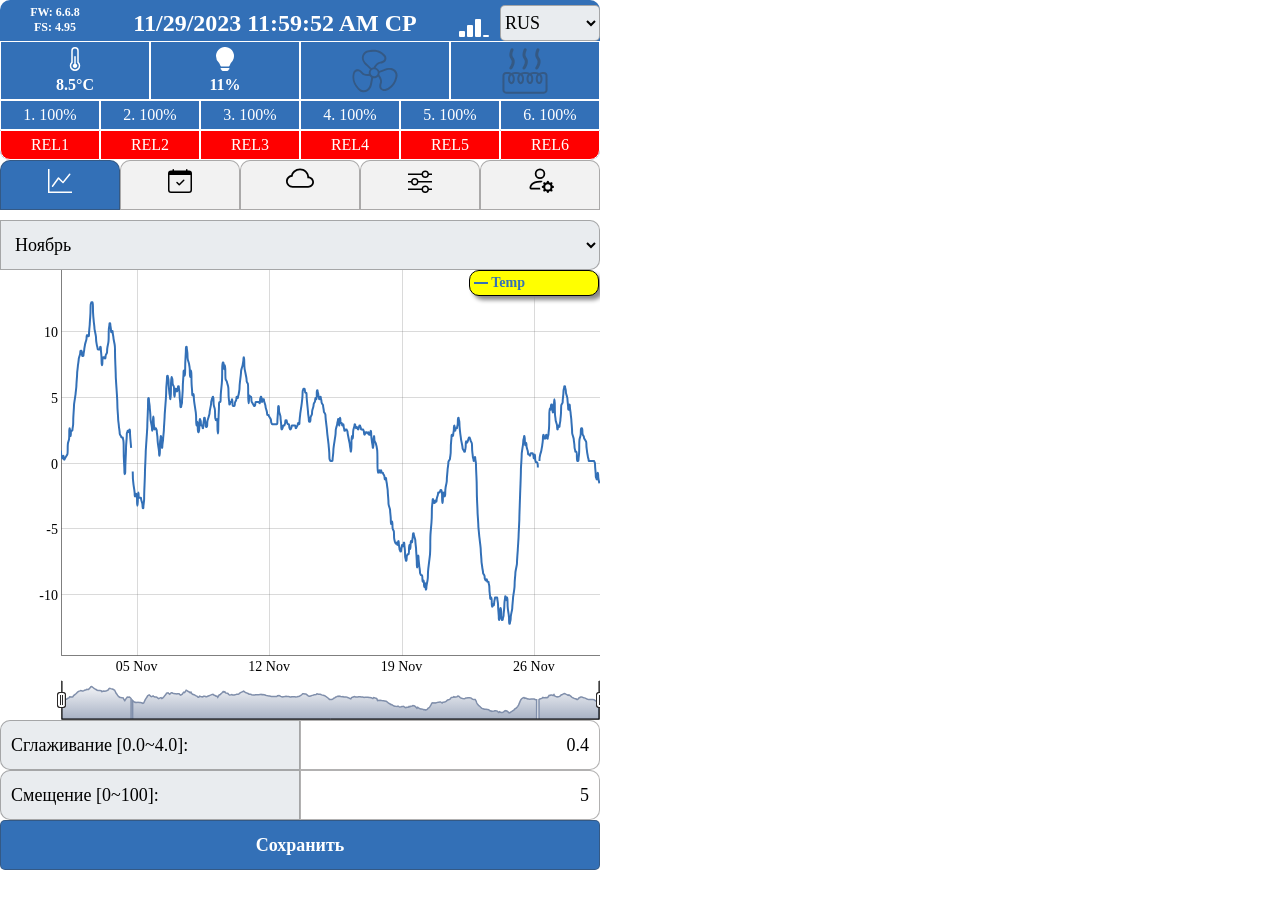
==== commit 0dd32433: "Add files via upload" ====
--- a/index.htm
+++ b/index.htm
@@ -150,15 +150,15 @@
 
 <!--  ------------------------------------------- PWM 1 -------------------------------------------- -->					
 				<div class="labelText rdLeft" id="text10" style="grid-row:1/4; grid-column: 1/3;">--:</div>
-				<div class="labelText s2" id="text110">--:</div>
-				<input type="time" id="input10" class="s3" step="1">	
-				
-				<div class="labelText s2" id="text120">--:</div>
-				<input type="time" id="input11" class="rdRight s3" step="1">
+				<div class="labelText s3" id="text110">--:</div>
+				<input type="time" id="input10" class="s2" step="1">	
+				
+				<div class="labelText s3" id="text120">--:</div>
+				<input type="time" id="input11" class="rdRight s2" step="1">
 				
 				<div class="labelText s3" id="text130">--:</div>
 				<input type="number" id="input12" class="s2" step="1" min="1" placeholder="Длительность[мин]">	
-				<div class="labelText s2" id="text140">--:</div>				
+				<div class="labelText s3" id="text140">--:</div>				
 				<input type="number" id="input13" class="rdRight s2" step="1" min="1" placeholder="Длительность[мин]">	
 				
 				<div class="labelText s3" id="text150">--:</div>
@@ -168,11 +168,11 @@
 
 <!--  ------------------------------------------- PWM 2 -------------------------------------------- -->					
 				<div class="labelText rdLeft" id="text11" style="grid-row:4/7; grid-column: 1/3;">--:</div>
-				<div class="labelText s2" id="text111">--:</div>
-				<input type="time" id="input16" class="s3" step="1">	
-				
-				<div class="labelText s2" id="text121">--:</div>
-				<input type="time" id="input17" class="rdRight s3" step="1">
+				<div class="labelText s3" id="text111">--:</div>
+				<input type="time" id="input16" class="s2" step="1">	
+				
+				<div class="labelText s3" id="text121">--:</div>
+				<input type="time" id="input17" class="rdRight s2" step="1">
 				
 				<div class="labelText s3" id="text131">--:</div>
 				<input type="number" id="input18" class="s2" step="1" min="1" placeholder="Длительность[мин]">	
@@ -186,11 +186,11 @@
 
 <!--  ------------------------------------------- PWM 3 -------------------------------------------- -->					
 				<div class="labelText rdLeft" id="text12" style="grid-row:7/10; grid-column: 1/3;">--:</div>
-				<div class="labelText s2" id="text112">--:</div>
-				<input type="time" id="input112" class="s3" step="1">	
-				
-				<div class="labelText s2" id="text122">--:</div>
-				<input type="time" id="input113" class="rdRight s3" step="1">
+				<div class="labelText s3" id="text112">--:</div>
+				<input type="time" id="input112" class="s2" step="1">	
+				
+				<div class="labelText s3" id="text122">--:</div>
+				<input type="time" id="input113" class="rdRight s2" step="1">
 				
 				<div class="labelText s3" id="text132">--:</div>
 				<input type="number" id="input114" class="s2" step="1" min="1" placeholder="Длительность[мин]">	
@@ -204,11 +204,11 @@
 
 <!--  ------------------------------------------- PWM 4 -------------------------------------------- -->					
 				<div class="labelText rdLeft" id="text13" style="grid-row:10/13; grid-column: 1/3;">--:</div>
-				<div class="labelText s2" id="text113">--:</div>
-				<input type="time" id="input118" class="s3" step="1">
-				
-				<div class="labelText s2" id="text123">--:</div>
-				<input type="time" id="input119" class="rdRight s3" step="1">
+				<div class="labelText s3" id="text113">--:</div>
+				<input type="time" id="input118" class="s2" step="1">
+				
+				<div class="labelText s3" id="text123">--:</div>
+				<input type="time" id="input119" class="rdRight s2" step="1">
 				
 				<div class="labelText s3" id="text133">--:</div>
 				<input type="number" id="input120" class="s2" step="1" min="1" placeholder="Длительность[мин]">	
@@ -222,11 +222,11 @@
 
 <!--  ------------------------------------------- PWM 5 -------------------------------------------- -->					
 				<div class="labelText rdLeft" id="text14" style="grid-row:13/16; grid-column: 1/3;">--:</div>
-				<div class="labelText s2" id="text114">--:</div>
-				<input type="time" id="input124" class="s3" step="1">	
-				
-				<div class="labelText s2" id="text124">--:</div>
-				<input type="time" id="input125" class="rdRight s3" step="1">
+				<div class="labelText s3" id="text114">--:</div>
+				<input type="time" id="input124" class="s2" step="1">	
+				
+				<div class="labelText s3" id="text124">--:</div>
+				<input type="time" id="input125" class="rdRight s2" step="1">
 				
 				<div class="labelText s3" id="text134">--:</div>
 				<input type="number" id="input126" class="s2" step="1" min="1" placeholder="Длительность[мин]">	
@@ -240,11 +240,11 @@
 
 <!--  ------------------------------------------- PWM 6 -------------------------------------------- -->					
 				<div class="labelText rdLeft" id="text15" style="grid-row:16/19; grid-column: 1/3;">--:</div>
-				<div class="labelText s2" id="text115">--:</div>
-				<input type="time" id="input130" class="s3" step="1">
-				
-				<div class="labelText s2" id="text125">--:</div>
-				<input type="time" id="input131" class="rdRight s3" step="1">
+				<div class="labelText s3" id="text115">--:</div>
+				<input type="time" id="input130" class="s2" step="1">
+				
+				<div class="labelText s3" id="text125">--:</div>
+				<input type="time" id="input131" class="rdRight s2" step="1">
 				
 				<div class="labelText s3" id="text135">--:</div>
 				<input type="number" id="input132" class="s2" step="1" min="1" placeholder="Длительность[мин]">	
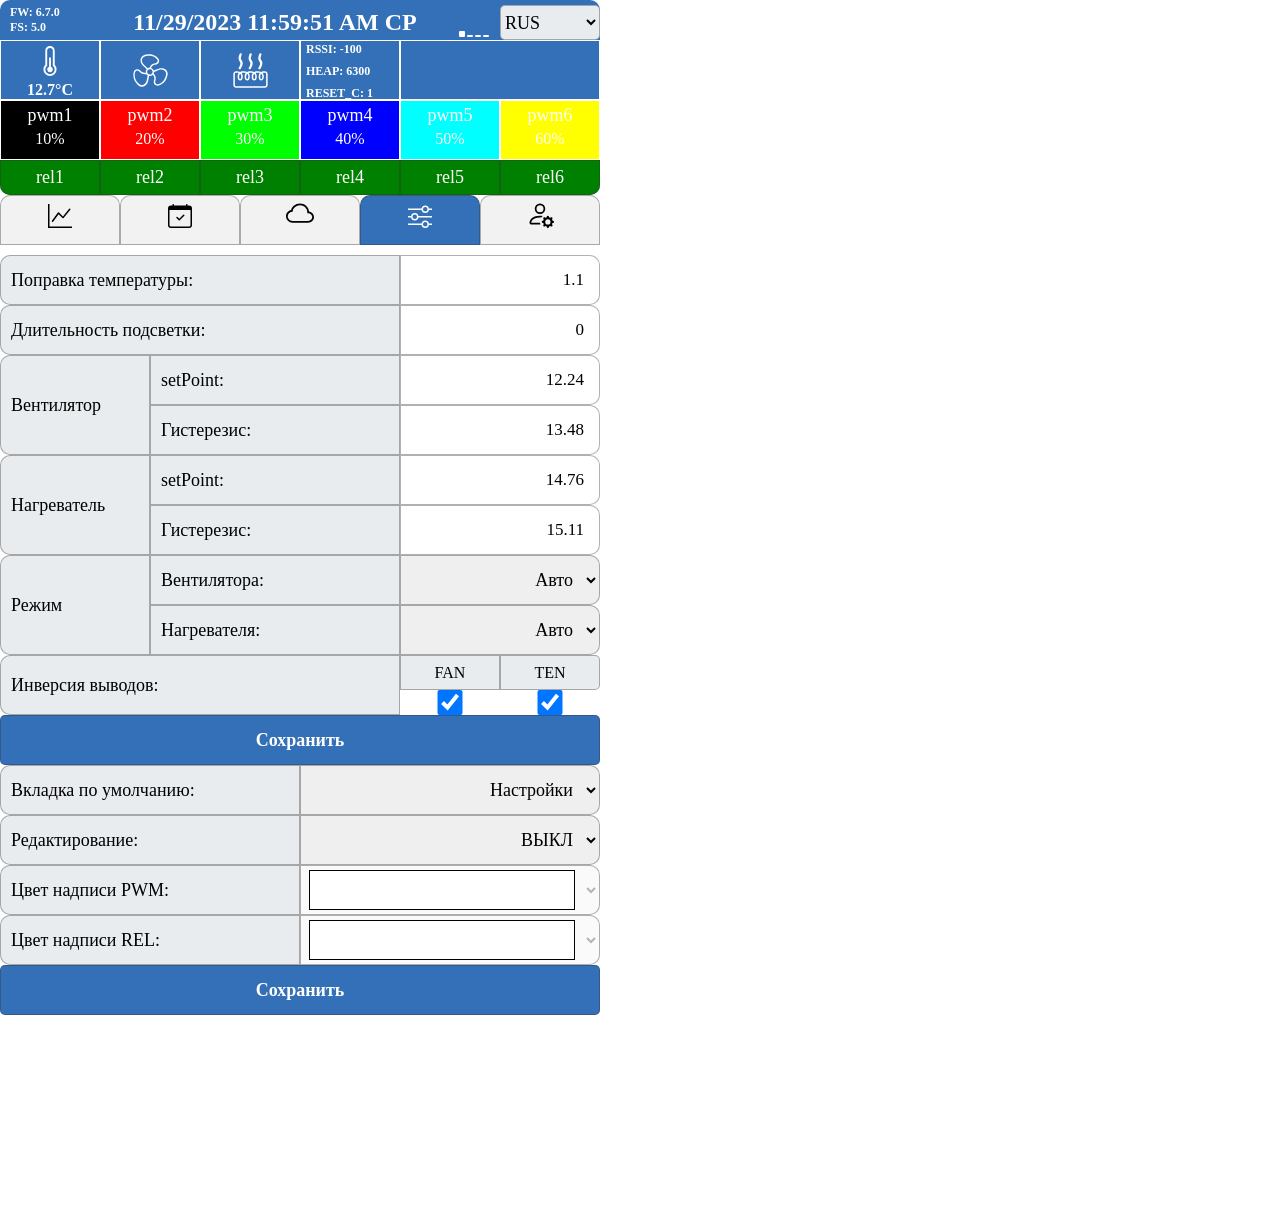
==== commit 375755e9: "Add files via upload" ====
--- a/index.htm
+++ b/index.htm
@@ -13,8 +13,6 @@
 <script src="smooth-plotter.js" charset="utf-8" onerror="" defer></script> 
 <script src="functions.js" onerror="" defer></script>
 
-
-
 <!-- defer async-->
 <title>ESP8266</title>
 </head>
@@ -25,45 +23,35 @@
 		<div id="er_mes1"></div>
 		<div id="er_mes2"></div>
 	</div>		
-    <div class="box ver" id="rst_c">
-		<div class="box verA pl-10">
+    <div class="s2" id="rst_c">
+		<div class="verA pl-10">
 			<div id="text_fw">FW: --</div>	
 		</div>
-		<div class="box verA pl-10">
+		<div class="verA pl-10">
 			<div id="text_fs">FS: --</div>
 		</div>  
     </div>
-	<div class="box time alignCenter" id="text_time" style="font-weight:bold;color:white;font-size:24px;">--.--.---- --:--:--</div>	
-	<div class="box wifi" id="ttip_wifi" tooltip_wifi="RSSI: -- dBm MQTT: -- WS: -- RST COUNT: --">
+	<div class="alignCenter s7" id="text_time" style="font-weight:bold;color:white;font-size:24px;">--.--.---- --:--:--</div>	
+	<div class="s1">
 		<svg xmlns="http://www.w3.org/2000/svg" width="32" height="32" id="text_wifi" viewBox="0 0 16 12">
 			<path fill="white" id="wifiID" d="M0 13.5a.5.5 0 0 1 .5-.5h2a.5.5 0 0 1 0 1h-2a.5.5 0 0 1-.5-.5zm4 0a.5.5 0 0 1 .5-.5h2a.5.5 0 0 1 0 1h-2a.5.5 0 0 1-.5-.5zm4 0a.5.5 0 0 1 .5-.5h2a.5.5 0 0 1 0 1h-2a.5.5 0 0 1-.5-.5zm4 0a.5.5 0 0 1 .5-.5h2a.5.5 0 0 1 0 1h-2a.5.5 0 0 1-.5-.5z"/>
 		</svg>	 
     </div>
-	<div class="box lang">
-		<select name="defaultLang" id="selLang" class="select selectText rdLR" style="width:100%; height:100%;">
-			<option value="0">RUS</option>
-			<option value="1">ENG</option>
-		</select> 
-	</div> 
-    <div class="box datchiki p-5" id="ttip_temp" tooltip_temp="COR: -- °C"> <!-- temp -->
-		<div class="box datchikiA p-0 alignCenter">
-			<svg xmlns="http://www.w3.org/2000/svg" width="24" height="24" viewBox="0 0 16 16">
+	<select name="defaultLang" id="selLang" class="select selectText s2 rdLR" style="width:100%; height:100%;">
+		<option value="0">RUS</option>
+		<option value="1">ENG</option>
+	</select> 
+    <div class="datchiki s2" id="ttip_temp" tooltip_temp="COR: -- °C"> <!-- temp -->
+		<div class="pt-5 alignCenter">
+			<svg xmlns="http://www.w3.org/2000/svg" width="30" height="30" viewBox="0 0 16 16">
 				<path fill="white" id="temp1ID" d="M9.5 12.5a1.5 1.5 0 1 1-2-1.415V6.5a.5.5 0 0 1 1 0v4.585a1.5 1.5 0 0 1 1 1.415z"/>
 				<path fill="white" id="temp2ID" d="M5.5 2.5a2.5 2.5 0 0 1 5 0v7.55a3.5 3.5 0 1 1-5 0V2.5zM8 1a1.5 1.5 0 0 0-1.5 1.5v7.987l-.167.15a2.5 2.5 0 1 0 3.333 0l-.166-.15V2.5A1.5 1.5 0 0 0 8 1z"/>
 			</svg>			
 		</div>
-		<div class="box datchikiA p-0 alignCenter" id="text_temp" style="padding-top:5px;font-weight:bold;"></div>  
+		<div class="p-0 alignCenter" id="text_temp" style="padding-top:5px;font-weight:bold;"></div>  
     </div> 
-    <div class="box datchiki p-5" id="ttip_led" tooltip_led="MAX: -- % MIN: -- % "> <!-- led -->
-		<div class="box datchikiA p-0 alignCenter">
-			<svg xmlns="http://www.w3.org/2000/svg" width="24" height="24" viewBox="0 0 16 16">
-				<path fill-rule="evenodd" id="ledID" fill="white" d="M2.23 4.35A6.004 6.004 0 0 0 2 6c0 1.691.7 3.22 1.826 4.31.203.196.359.4.453.619l.762 1.769A.5.5 0 0 0 5.5 13a.5.5 0 0 0 0 1 .5.5 0 0 0 0 1l.224.447a1 1 0 0 0 .894.553h2.764a1 1 0 0 0 .894-.553L10.5 15a.5.5 0 0 0 0-1 .5.5 0 0 0 0-1 .5.5 0 0 0 .288-.091L9.878 12H5.83l-.632-1.467a2.954 2.954 0 0 0-.676-.941 4.984 4.984 0 0 1-1.455-4.405l-.837-.836zm1.588-2.653.708.707a5 5 0 0 1 7.07 7.07l.707.707a6 6 0 0 0-8.484-8.484zm-2.172-.051a.5.5 0 0 1 .708 0l12 12a.5.5 0 0 1-.708.708l-12-12a.5.5 0 0 1 0-.708z"/>
-			</svg>				
-		</div>
-		<div class="box datchikiA p-0 alignCenter" id="text_l" style="padding-top:5px;font-weight:bold;">--%</div>
-	</div> 
-    <div class="box datchiki p-5 alignCenter" id="ttip_fan" tooltip_fan="ON : -- °C OFF: -- °C"> <!-- fan -->
-		<svg id="fan_svg" xmlns="http://www.w3.org/2000/svg" width="46" height="46" viewBox="0 0 1000 1000">
+    <div class="datchiki s2 alignCenter" id="ttip_fan" tooltip_fan="ON : -- °C OFF: -- °C"> <!-- fan -->
+		<svg id="fan_svg" xmlns="http://www.w3.org/2000/svg" width="35" height="35" viewBox="0 0 1000 1000">
 			<g>
 				<g transform="translate(0.000000,511.000000) scale(0.100000,-0.100000)">
 					<path fill="#36343361" id="fanID" d="M4283.1,4730.3c-352.4-37.2-849.6-146.8-1117.9-244.7c-285.8-105.7-589.3-346.5-761.5-604.9c-428.7-646-334.8-1437,260.4-2188.7c68.5-88.1,366.1-379.8,687.2-679.3L3917,487.9l-66.6-92C3686,166.9,3615.5-81.7,3631.1-381.3l9.8-187.9l-276,11.7c-469.8,19.6-787,131.2-988.6,348.5c-479.6,522.7-720.4,675.4-1100.2,697C982.4,505.6,739.6,405.7,492.9,161C328.5-1.5,295.2-66.1,209.1-400.9c-325-1272.5,84.2-2566.5,1121.8-3549.3c307.4-291.7,469.8-397.4,745.9-487.5c789-256.4,1650.4,156.6,2049.7,982.8c139,287.8,178.2,436.6,326.9,1231.4l141,751.7l160.5-7.8c299.5-15.7,618.6,94,830.1,283.9l101.8,92l37.2-48.9c68.5-92,209.5-342.6,262.3-465.9c142.9-340.6,162.5-614.7,66.6-882.9c-86.1-242.8-115.5-407.2-115.5-644.1c0-352.4,80.3-573.6,283.9-775.2c211.4-211.4,595.1-364.1,841.8-334.8c268.2,31.3,745.9,215.3,1072.8,411.1c900.5,540.3,1472.2,1399.7,1718.9,2586.1c129.2,622.5-19.6,1174.6-424.8,1583.8C9091.2,666.1,8686,803.1,8071.2,781.6c-424.9-15.7-579.5-56.8-1429.1-379.8l-714.6-274.1L5859,256.9c-105.7,201.6-321.1,407.2-540.3,514.9l-180.1,86.1l109.6,166.4c205.6,307.4,485.5,561.9,714.6,648c52.9,19.6,168.4,45,256.5,56.8c828.1,99.8,1333.2,616.7,1243.1,1268.6c-37.2,272.1-80.3,368.1-250.6,571.7c-270.2,323-651.9,616.7-1068.9,820.3c-471.8,233-882.9,330.8-1429.1,340.6C4519.9,4734.2,4326.1,4734.2,4283.1,4730.3z M5036.8,4289.8c485.5-56.8,1041.5-289.7,1433-601c78.3-62.7,223.2-199.7,323-303.4c207.5-217.3,240.8-293.7,240.8-542.3c0-121.4-9.8-168.4-50.9-248.6c-117.5-238.8-428.7-405.2-845.8-454.2c-297.5-37.2-489.4-121.4-751.8-332.8c-217.3-174.2-418.9-424.8-603-743.9l-99.8-172.3l-111.6-23.5c-60.7-13.7-162.5-47-225.1-74.4c-111.6-50.9-113.6-50.9-156.6-11.7c-650,577.5-1162.9,1067-1272.5,1211.8c-248.6,330.8-372,659.7-372,986.7c0,332.8,113.5,599.1,358.3,841.8c182.1,184,346.5,272.1,650,352.4C4093.2,4317.2,4519.9,4350.5,5036.8,4289.8z M5120.9,437c156.6-60.7,327-223.2,409.2-389.6c58.7-119.4,64.6-144.9,64.6-317.1c0-166.4-5.9-199.7-60.7-313.2c-111.6-236.9-336.7-405.3-599.1-450.3c-432.6-76.4-853.5,256.5-890.8,698.9c-29.4,360.2,191.9,681.3,552.1,802.7C4711.8,505.6,4982,489.9,5120.9,437z M8456.9,345c479.6-97.9,796.8-379.8,957.3-849.6c58.7-170.3,50.9-512.9-19.6-812.5c-82.2-354.4-176.2-616.7-325-920.1c-393.5-792.9-1076.7-1360.6-1891.1-1566.2c-166.4-43.1-188-45-307.4-19.6c-338.7,70.5-501.2,262.3-518.8,612.8c-9.8,209.5,13.7,354.4,97.9,591.2c176.2,497.2,27.4,1125.7-413.1,1742.4l-115.5,162.5l29.4,80.3c15.7,45,33.3,139,39.2,209.5l11.7,129.2L6747.8-9.3c409.1,158.6,798.7,301.5,865.3,317.1C7900.9,380.3,8222,394,8456.9,345z M1418.9,41.6c162.5-52.8,313.2-154.6,444.4-295.6c366.1-391.5,399.4-419,589.3-511c307.4-148.8,730.2-225.1,1141.3-203.6l211.4,11.7l150.7-152.7c82.2-84.2,170.3-164.4,193.8-180.1l41.1-27.4L4050.1-2061c-158.6-830.1-180.1-912.3-285.8-1137.4c-319.1-685.2-877-994.5-1511.4-839.9c-248.6,62.6-530.5,258.4-824.2,575.6c-761.6,824.2-1065,1738.4-902.5,2703.6C588.9-393,669.1-207,812-89.6C1017.6,78.8,1195.8,117.9,1418.9,41.6z"/>
@@ -71,8 +59,8 @@
 			</g>
 		</svg>	
 	</div> 
-    <div class="box datchiki p-5 alignCenter" id="ttip_ten" tooltip_ten="ON : -- °C OFF: -- °C"> <!-- ten -->
-		<svg version="1.1" id="ten_svg" xmlns="http://www.w3.org/2000/svg"  width="46" height="46" viewBox="0 0 1000 1000">
+    <div class="datchiki s2 alignCenter" id="ttip_ten" tooltip_ten="ON : -- °C OFF: -- °C"> <!-- ten -->
+		<svg version="1.1" id="ten_svg" xmlns="http://www.w3.org/2000/svg"  width="35" height="35" viewBox="0 0 1000 1000">
 			<g>
 				<path fill="#36343361" id="tenID1" d="M911.2,522.3c-28.8,0-69.7,2.1-104.8,19.4c-26-12.9-58.2-19.4-96-19.4c-28.8,0-69.7,2.1-104.8,19.4c-26-12.9-58.2-19.4-96-19.4c-28.8,0-69.7,2.1-104.8,19.4c-26-12.9-58.2-19.4-96-19.4c-28.8,0-69.7,2.1-104.8,19.4c-26-12.9-58.2-19.4-96-19.4H88.8c-43.5,0-78.8,35.4-78.8,78.8v312.6c0,43.5,35.4,78.8,78.8,78.8h822.3c43.5,0,78.8-35.4,78.8-78.8V601.2C990,557.7,954.6,522.3,911.2,522.3z M806.3,593.1c31.5,26.8,31.5,65.9,31.5,83.1c0,45.7-18,66.2-30.8,66.2c-12.5,0-30.1-20.5-30.1-66.2C776.9,638.1,786.1,610.9,806.3,593.1z M605.5,593.1C637,619.9,637,659,637,676.1c0,45.7-18,66.2-30.8,66.2c-12.5,0-30.1-20.5-30.1-66.2C576.1,638.1,585.2,610.9,605.5,593.1z M404.7,593.1c31.5,26.8,31.5,65.9,31.5,83.1c0,45.7-18,66.2-30.8,66.2c-12.5,0-30.1-20.5-30.1-66.2C375.3,638.1,384.4,610.9,404.7,593.1z M203.9,593.1c31.5,26.8,31.5,65.9,31.5,83.1c0,45.7-18,66.2-30.8,66.2c-12.5,0-30.1-20.5-30.1-66.2C174.5,638.1,183.6,610.9,203.9,593.1z M946.7,913.7c0,19.6-15.9,35.5-35.5,35.5H88.8c-19.6,0-35.5-15.9-35.5-35.5V601.2c0-19.6,15.9-35.5,35.5-35.5h19.1c22.3,0,40.7,2.5,55.8,6.9c-21.6,25.4-32.6,60-32.6,103.6c0,75.2,38.1,109.5,73.4,109.5c20.8,0,40.5-11.5,54-31.7c13.1-19.6,20.1-46.5,20.1-77.9c0-43.2-11.4-77.9-34-103.6c17.6-4.7,38.9-7,64-7c22.3,0,40.7,2.5,55.8,6.9c-21.6,25.4-32.6,60-32.6,103.6c0,75.2,38.1,109.5,73.4,109.5c20.8,0,40.5-11.5,54-31.7c13.1-19.6,20.1-46.5,20.1-77.9c0-43.2-11.4-77.9-34-103.6c17.6-4.7,38.9-7,64-7c22.3,0,40.7,2.5,55.8,6.9c-21.6,25.4-32.6,60-32.6,103.6c0,75.2,38.1,109.5,73.4,109.5c20.8,0,40.5-11.5,54-31.7c13.1-19.6,20.1-46.5,20.1-77.9c0-43.2-11.4-77.9-34-103.6c17.6-4.7,38.9-7,64-7c22.3,0,40.7,2.5,55.8,6.9c-21.6,25.4-32.6,60-32.6,103.6c0,75.2,38.1,109.5,73.4,109.5c20.8,0,40.5-11.5,54-31.7c13.1-19.6,20.1-46.5,20.1-77.9c0-43.2-11.4-77.9-34-103.6c17.6-4.7,38.9-7,64-7c19.6,0,35.5,15.9,35.5,35.5L946.7,913.7L946.7,913.7z"/>
 				<path fill="#36343361" id="tenID2" d="M193,467.6c-6.4,0-12.8-1.9-18.5-5.8c-14.8-10.2-18.4-30.4-8.2-45.2c36.8-53.2,60.5-125.9,34.6-161.9c-44.6-62.1-57.1-109.5-12.7-226.4c6.4-16.8,25.1-25.2,41.9-18.8c16.8,6.4,25.2,25.1,18.8,41.9c-37.8,99.5-25.2,123.9,4.7,165.4c48.9,68,12.3,170.1-33.9,236.8C213.4,462.8,203.3,467.6,193,467.6z"/>
@@ -81,22 +69,136 @@
 			</g>
 		</svg>	
 	</div>   
-
-	<div class="box pwm p-5" id="text_pwm1">1. 100%</div> 
-	<div class="box pwm p-5" id="text_pwm2">2. 100%</div> 
-	<div class="box pwm p-5" id="text_pwm3">3. 100%</div>   
-	<div class="box pwm p-5" id="text_pwm4">4. 100%</div> 
-	<div class="box pwm p-5" id="text_pwm5">5. 100%</div> 
-	<div class="box pwm p-5" id="text_pwm6">6. 100%</div> 
+    <div class="datchiki s2"> <!-- rssi heap r_count -->
+		<div class="p-5 alignLeft" id="text_rssi" style="padding-top:1px;font-weight:bold;font-size: 12px;">RSSI: --</div>
+		<div class="p-5 alignLeft" id="text_heap" style="padding-top:2px;font-weight:bold;font-size: 12px;">HEAP: --</div>
+		<div class="p-5 alignLeft" id="text_r_count" style="padding-top:2px;font-weight:bold;font-size: 12px;">RESET_C: --</div>		
+	</div> 
+    <div class="datchiki s4"> <!--  -->
 	
-	<div class="box rele p-5 rdDownL" id="text_rel1">REL1</div> 
-	<div class="box rele p-5" id="text_rel2">REL2</div> 
-	<div class="box rele p-5" id="text_rel3">REL3</div>   
-	<div class="box rele p-5" id="text_rel4">REL4</div> 
-	<div class="box rele p-5" id="text_rel5">REL5</div> 
-	<div class="box rele p-5 rdDownR" id="text_rel6">REL6</div>  
+	</div> 
+    <div class="datchiki s2">
+		<input type="text" class="h-50 editText" id="text_pwm1" readonly>	
+		<div class="h-50" id="val_pwm1">--</div>
+		<input type="color" list="colorList1" id="text_pwm_color1" class="s2 w-100 h-50" onchange="makeColor(1, value);" hidden>						
+			<datalist id="colorList1">
+				<option value="#ff0000" label="Красный">
+				<option value="#00ff00" label="Зелёный">
+				<option value="#0000ff" label="Синий">
+				<option value="#ffffff" label="Белый">
+				<option value="#000000" label="Черный">				
+				<option value="#cccccc" label="Серый">
+				<option value="#ffa500" label="Оранжевый">
+				<option value="#ffff00" label="Желтый">
+				<option value="#660066" label="Фиолетовый">				
+				<option value="#00ffff" label="Голубой">	
+				<option value="#800000" label="Бордовый">				
+				<option value="#663300" label="Коричневый">	
+			</datalist>
+	</div> 
+    <div class="datchiki s2">
+		<input type="text" class="h-50 editText" id="text_pwm2" readonly>	
+		<div class="h-50" id="val_pwm2">--</div>			
+			<input type="color" list="colorList2" id="text_pwm_color2" class="s2 w-100 h-50" onchange="makeColor(2, value);" hidden>	
+			<datalist id="colorList2">
+				<option value="#ff0000" label="Красный">
+				<option value="#00ff00" label="Зелёный">
+				<option value="#0000ff" label="Синий">
+				<option value="#ffffff" label="Белый">
+				<option value="#000000" label="Черный">				
+				<option value="#cccccc" label="Серый">
+				<option value="#ffa500" label="Оранжевый">
+				<option value="#ffff00" label="Желтый">
+				<option value="#660066" label="Фиолетовый">				
+				<option value="#00ffff" label="Голубой">	
+				<option value="#800000" label="Бордовый">				
+				<option value="#663300" label="Коричневый">	
+			</datalist>
+	</div> 
+    <div class="datchiki s2">
+		<input type="text" class="h-50 editText" id="text_pwm3" readonly>	
+		<div class="h-50" id="val_pwm3">--</div>			
+		<input type="color" list="colorList3" id="text_pwm_color3" class="s2 w-100 h-50" onchange="makeColor(3, value);" hidden>	
+			<datalist id="colorList3">
+				<option value="#ff0000" label="Красный">
+				<option value="#00ff00" label="Зелёный">
+				<option value="#0000ff" label="Синий">
+				<option value="#ffffff" label="Белый">
+				<option value="#000000" label="Черный">				
+				<option value="#cccccc" label="Серый">
+				<option value="#ffa500" label="Оранжевый">
+				<option value="#ffff00" label="Желтый">
+				<option value="#660066" label="Фиолетовый">				
+				<option value="#00ffff" label="Голубой">	
+				<option value="#800000" label="Бордовый">				
+				<option value="#663300" label="Коричневый">	
+			</datalist>
+	</div> 
+    <div class="datchiki s2">
+		<input type="text" class="h-50 editText" id="text_pwm4" readonly>	
+		<div class="h-50" id="val_pwm4">--</div>			
+		<input type="color" list="colorList4" id="text_pwm_color4" class="s2 w-100 h-50" onchange="makeColor(4, value);" hidden>	
+			<datalist id="colorList4">
+				<option value="#ff0000" label="Красный">
+				<option value="#00ff00" label="Зелёный">
+				<option value="#0000ff" label="Синий">
+				<option value="#ffffff" label="Белый">
+				<option value="#000000" label="Черный">				
+				<option value="#cccccc" label="Серый">
+				<option value="#ffa500" label="Оранжевый">
+				<option value="#ffff00" label="Желтый">
+				<option value="#660066" label="Фиолетовый">				
+				<option value="#00ffff" label="Голубой">	
+				<option value="#800000" label="Бордовый">				
+				<option value="#663300" label="Коричневый">	
+			</datalist>
+	</div> 
+    <div class="datchiki s2">
+		<input type="text" class="h-50 editText" id="text_pwm5" readonly>	
+		<div class="h-50" id="val_pwm5">--</div>			
+		<input type="color" list="colorList5" id="text_pwm_color5" class="s2 w-100 h-50" onchange="makeColor(5, value);" hidden>	
+			<datalist id="colorList5">
+				<option value="#ff0000" label="Красный">
+				<option value="#00ff00" label="Зелёный">
+				<option value="#0000ff" label="Синий">
+				<option value="#ffffff" label="Белый">
+				<option value="#000000" label="Черный">				
+				<option value="#cccccc" label="Серый">
+				<option value="#ffa500" label="Оранжевый">
+				<option value="#ffff00" label="Желтый">
+				<option value="#660066" label="Фиолетовый">				
+				<option value="#00ffff" label="Голубой">	
+				<option value="#800000" label="Бордовый">				
+				<option value="#663300" label="Коричневый">	
+			</datalist>
+	</div> 
+    <div class="datchiki s2">
+		<input type="text" class="h-50 editText" id="text_pwm6" readonly>	
+		<div class="h-50" id="val_pwm6">--</div>			
+		<input type="color" list="colorList6" id="text_pwm_color6" class="s2 w-100 h-50" onchange="makeColor(6, value);" hidden>	
+			<datalist id="colorList6">
+				<option value="#ff0000" label="Красный">
+				<option value="#00ff00" label="Зелёный">
+				<option value="#0000ff" label="Синий">
+				<option value="#ffffff" label="Белый">
+				<option value="#000000" label="Черный">				
+				<option value="#cccccc" label="Серый">
+				<option value="#ffa500" label="Оранжевый">
+				<option value="#ffff00" label="Желтый">
+				<option value="#660066" label="Фиолетовый">				
+				<option value="#00ffff" label="Голубой">	
+				<option value="#800000" label="Бордовый">				
+				<option value="#663300" label="Коричневый">	
+			</datalist>
+	</div> 	
+
+	<input type="text" class="datchiki s2 alignCenter editText rdDownL" id="text_rel1" readonly>	
+	<input type="text" class="datchiki s2 alignCenter editText" id="text_rel2" readonly>	
+	<input type="text" class="datchiki s2 alignCenter editText" id="text_rel3" readonly>	
+	<input type="text" class="datchiki s2 alignCenter editText" id="text_rel4" readonly>	
+	<input type="text" class="datchiki s2 alignCenter editText" id="text_rel5" readonly>	
+	<input type="text" class="datchiki s2 alignCenter editText rdDownR" id="text_rel6" readonly>	
 	
-
 </div>
 
 <div class='card'>
@@ -125,11 +227,11 @@
 					<option id="m11" value="11">--</option>
 				</select>
 				<div id="graphdiv2" class="s12 pl-5" style="grid-row:2; height:450px;"></div>
-				
-				<div class="labelText rdLeft s6" id="text00">--:</div>
-				<input type="text" id="input00" class="rdRight s6">		
-				<div class="labelText rdLeft s6" id="text01">--:</div>
-				<input type="text" id="input01" class="rdRight s6">	
+				<textarea rows="1" class="editText rdLeft s6" id="text00" readonly></textarea>
+				<input type="text" id="chart0" class="rdRight s6 pr-10">		
+				
+				<textarea rows="1" class="editText rdLeft s6" id="text01" readonly></textarea>
+				<input type="text" id="chart1" class="rdRight s6 pr-10">	
 				
 				<input type="submit" id="Button11" class="btn rdLR s12" value="--">	
 			</div>	
@@ -149,116 +251,117 @@
 			<div class="grid grid12_20_pwm pt-10">		
 
 <!--  ------------------------------------------- PWM 1 -------------------------------------------- -->					
-				<div class="labelText rdLeft" id="text10" style="grid-row:1/4; grid-column: 1/3;">--:</div>
-				<div class="labelText s3" id="text110">--:</div>
-				<input type="time" id="input10" class="s2" step="1">	
-				
-				<div class="labelText s3" id="text120">--:</div>
-				<input type="time" id="input11" class="rdRight s2" step="1">
-				
-				<div class="labelText s3" id="text130">--:</div>
-				<input type="number" id="input12" class="s2" step="1" min="1" placeholder="Длительность[мин]">	
-				<div class="labelText s3" id="text140">--:</div>				
-				<input type="number" id="input13" class="rdRight s2" step="1" min="1" placeholder="Длительность[мин]">	
-				
-				<div class="labelText s3" id="text150">--:</div>
-				<input type="number" id="input14" class="s2" step="0.1">
-				<div class="labelText s3" id="text160">--:</div>
-				<input type="number" id="input15" class="rdRight s2" step="0.1">
+				<textarea rows="1" cols="20" class="editText rdLeft" id="text10" style="grid-row:1/4; grid-column: 1/3;" readonly></textarea>
+				<textarea rows="2" cols="20" class="editText s3" id="text110" readonly></textarea>
+				<input type="time" id="pwm00" class="s2" step="1">	
+
+				<textarea rows="2" cols="20" class="editText s3" id="text120" readonly></textarea>				
+				<input type="time" id="pwm01" class="rdRight s2" step="1">
+
+				<textarea rows="2" cols="20" class="editText s3" id="text130" readonly></textarea>					
+				<input type="number" id="pwm02" class="s2" step="1" min="1" placeholder="Длительность[мин]">	
+
+				<textarea rows="2" cols="20" class="editText s3" id="text140" readonly></textarea>					
+				<input type="number" id="pwm03" class="rdRight s2" step="1" min="1" placeholder="Длительность[мин]">	
+
+				<textarea rows="2" cols="20" class="editText s3" id="text150" readonly></textarea>					
+				<input type="number" id="pwm04" class="s2" step="0.1">
+				<textarea rows="2" cols="20" class="editText s3" id="text160" readonly></textarea>					
+				<input type="number" id="pwm05" class="rdRight s2" step="0.1">
 
 <!--  ------------------------------------------- PWM 2 -------------------------------------------- -->					
-				<div class="labelText rdLeft" id="text11" style="grid-row:4/7; grid-column: 1/3;">--:</div>
-				<div class="labelText s3" id="text111">--:</div>
-				<input type="time" id="input16" class="s2" step="1">	
-				
-				<div class="labelText s3" id="text121">--:</div>
-				<input type="time" id="input17" class="rdRight s2" step="1">
-				
-				<div class="labelText s3" id="text131">--:</div>
-				<input type="number" id="input18" class="s2" step="1" min="1" placeholder="Длительность[мин]">	
-				<div class="labelText s3" id="text141">--:</div>				
-				<input type="number" id="input19" class="rdRight s2" step="1" min="1" placeholder="Длительность[мин]">		
-				
-				<div class="labelText s3" id="text151">--:</div>
-				<input type="number" id="input110" class="s2" step="0.1">
-				<div class="labelText s3" id="text161">--:</div>
-				<input type="number" id="input111" class="rdRight s2" step="0.1">
+				<input type="text" class="editText rdLeft" id="text11" style="grid-row:4/7; grid-column: 1/3;" readonly>
+				<input type="text" class="editText s3" id="text111" readonly>
+				<input type="time" id="pwm10" class="s2" step="1">	
+				
+				<input type="text" class="editText s3" id="text121" readonly>
+				<input type="time" id="pwm11" class="rdRight s2" step="1">
+				
+				<input type="text" class="editText s3" id="text131" readonly>
+				<input type="number" id="pwm12" class="s2" step="1" min="1" placeholder="Длительность[мин]">	
+				<input type="text" class="editText s3" id="text141" readonly>				
+				<input type="number" id="pwm13" class="rdRight s2" step="1" min="1" placeholder="Длительность[мин]">		
+				
+				<input type="text" class="editText s3" id="text151" readonly>
+				<input type="number" id="pwm14" class="s2" step="0.1">
+				<input type="text" class="editText s3" id="text161" readonly>
+				<input type="number" id="pwm15" class="rdRight s2" step="0.1">
 
 <!--  ------------------------------------------- PWM 3 -------------------------------------------- -->					
-				<div class="labelText rdLeft" id="text12" style="grid-row:7/10; grid-column: 1/3;">--:</div>
-				<div class="labelText s3" id="text112">--:</div>
-				<input type="time" id="input112" class="s2" step="1">	
-				
-				<div class="labelText s3" id="text122">--:</div>
-				<input type="time" id="input113" class="rdRight s2" step="1">
-				
-				<div class="labelText s3" id="text132">--:</div>
-				<input type="number" id="input114" class="s2" step="1" min="1" placeholder="Длительность[мин]">	
-				<div class="labelText s3" id="text142">--:</div>				
-				<input type="number" id="input115" class="rdRight s2" step="1" min="1" placeholder="Длительность[мин]">	
-				
-				<div class="labelText s3" id="text152">--:</div>
-				<input type="number" id="input116" class="s2" step="0.1">
-				<div class="labelText s3" id="text162">--:</div>
-				<input type="number" id="input117" class="rdRight s2" step="0.1">
+				<input type="text" class="editText rdLeft" id="text12" style="grid-row:7/10; grid-column: 1/3;" readonly>
+				<input type="text" class="editText s3" id="text112" readonly>
+				<input type="time" id="pwm20" class="s2" step="1">	
+				
+				<input type="text" class="editText s3" id="text122" readonly>
+				<input type="time" id="pwm21" class="rdRight s2" step="1">
+				
+				<input type="text" class="editText s3" id="text132" readonly>
+				<input type="number" id="pwm22" class="s2" step="1" min="1" placeholder="Длительность[мин]">	
+				<input type="text" class="editText s3" id="text142" readonly>			
+				<input type="number" id="pwm23" class="rdRight s2" step="1" min="1" placeholder="Длительность[мин]">	
+				
+				<input type="text" class="editText s3" id="text152" readonly>
+				<input type="number" id="pwm24" class="s2" step="0.1">
+				<input type="text" class="editText s3" id="text162" readonly>
+				<input type="number" id="pwm25" class="rdRight s2" step="0.1">
 
 <!--  ------------------------------------------- PWM 4 -------------------------------------------- -->					
-				<div class="labelText rdLeft" id="text13" style="grid-row:10/13; grid-column: 1/3;">--:</div>
-				<div class="labelText s3" id="text113">--:</div>
-				<input type="time" id="input118" class="s2" step="1">
-				
-				<div class="labelText s3" id="text123">--:</div>
-				<input type="time" id="input119" class="rdRight s2" step="1">
-				
-				<div class="labelText s3" id="text133">--:</div>
-				<input type="number" id="input120" class="s2" step="1" min="1" placeholder="Длительность[мин]">	
-				<div class="labelText s3" id="text143">--:</div>				
-				<input type="number" id="input121" class="rdRight s2" step="1" min="1" placeholder="Длительность[мин]">		
-				
-				<div class="labelText s3" id="text153">--:</div>
-				<input type="number" id="input122" class="s2" step="0.1">
-				<div class="labelText s3" id="text163">--:</div>
-				<input type="number" id="input123" class="rdRight s2" step="0.1">
+				<input type="text" class="editText rdLeft" id="text13" style="grid-row:10/13; grid-column: 1/3;" readonly>
+				<input type="text" class="editText s3" id="text113" readonly>
+				<input type="time" id="pwm30" class="s2" step="1">
+				
+				<input type="text" class="editText s3" id="text123" readonly>
+				<input type="time" id="pwm31" class="rdRight s2" step="1">
+				
+				<input type="text" class="editText s3" id="text133" readonly>
+				<input type="number" id="pwm32" class="s2" step="1" min="1" placeholder="Длительность[мин]">	
+				<input type="text" class="editText s3" id="text143" readonly>			
+				<input type="number" id="pwm33" class="rdRight s2" step="1" min="1" placeholder="Длительность[мин]">		
+				
+				<input type="text" class="editText s3" id="text153" readonly>
+				<input type="number" id="pwm34" class="s2" step="0.1">
+				<input type="text" class="editText s3" id="text163" readonly>
+				<input type="number" id="pwm35" class="rdRight s2" step="0.1">
 
 <!--  ------------------------------------------- PWM 5 -------------------------------------------- -->					
-				<div class="labelText rdLeft" id="text14" style="grid-row:13/16; grid-column: 1/3;">--:</div>
-				<div class="labelText s3" id="text114">--:</div>
-				<input type="time" id="input124" class="s2" step="1">	
-				
-				<div class="labelText s3" id="text124">--:</div>
-				<input type="time" id="input125" class="rdRight s2" step="1">
-				
-				<div class="labelText s3" id="text134">--:</div>
-				<input type="number" id="input126" class="s2" step="1" min="1" placeholder="Длительность[мин]">	
-				<div class="labelText s3" id="text144">--:</div>				
-				<input type="number" id="input127" class="rdRight s2" step="1" min="1" placeholder="Длительность[мин]">		
-				
-				<div class="labelText s3" id="text154">--:</div>
-				<input type="number" id="input128" class="s2" step="0.1">
-				<div class="labelText s3" id="text164">--:</div>
-				<input type="number" id="input129" class="rdRight s2" step="0.1">
-
-<!--  ------------------------------------------- PWM 6 -------------------------------------------- -->					
-				<div class="labelText rdLeft" id="text15" style="grid-row:16/19; grid-column: 1/3;">--:</div>
-				<div class="labelText s3" id="text115">--:</div>
-				<input type="time" id="input130" class="s2" step="1">
-				
-				<div class="labelText s3" id="text125">--:</div>
-				<input type="time" id="input131" class="rdRight s2" step="1">
-				
-				<div class="labelText s3" id="text135">--:</div>
-				<input type="number" id="input132" class="s2" step="1" min="1" placeholder="Длительность[мин]">	
-				<div class="labelText s3" id="text145">--:</div>				
-				<input type="number" id="input133" class="rdRight s2" step="1" min="1" placeholder="Длительность[мин]">	
-				
-				<div class="labelText s3" id="text155">--:</div>
-				<input type="number" id="input134" class="s2" step="0.1">
-				<div class="labelText s3" id="text165">--:</div>
-				<input type="number" id="input135" class="rdRight s2" step="0.1">
+				<input type="text" class="editText rdLeft" id="text14" style="grid-row:13/16; grid-column: 1/3;" readonly>
+				<input type="text" class="editText s3" id="text114" readonly>
+				<input type="time" id="pwm40" class="s2" step="1">	
+				
+				<input type="text" class="editText s3" id="text124" readonly>
+				<input type="time" id="pwm41" class="rdRight s2" step="1">
+				
+				<input type="text" class="editText s3" id="text134" readonly>
+				<input type="number" id="pwm42" class="s2" step="1" min="1" placeholder="Длительность[мин]">	
+				<input type="text" class="editText s3" id="text144" readonly>			
+				<input type="number" id="pwm43" class="rdRight s2" step="1" min="1" placeholder="Длительность[мин]">		
+				
+				<input type="text" class="editText s3" id="text154" readonly>
+				<input type="number" id="pwm44" class="s2" step="0.1">
+				<input type="text" class="editText s3" id="text164" readonly>
+				<input type="number" id="pwm45" class="rdRight s2" step="0.1">
+
+<!--  ------------------------------------------- PWM 6 -------------------------------------------- -->				
+				<input type="text" class="editText rdLeft" id="text15" style="grid-row:16/19; grid-column: 1/3;" readonly>
+				<input type="text" class="editText s3" id="text115" readonly>
+				<input type="time" id="pwm50" class="s2" step="1">
+				
+				<input type="text" class="editText s3" id="text125" readonly>
+				<input type="time" id="pwm51" class="rdRight s2" step="1">
+				
+				<input type="text" class="editText s3" id="text135" readonly>
+				<input type="number" id="pwm52" class="s2" step="1" min="1" placeholder="Длительность[мин]">	
+				<input type="text" class="editText s3" id="text145" readonly>			
+				<input type="number" id="pwm53" class="rdRight s2" step="1" min="1" placeholder="Длительность[мин]">	
+				
+				<input type="text" class="editText s3" id="text155" readonly>
+				<input type="number" id="pwm54" class="s2" step="0.1">
+				<input type="text" class="editText s3" id="text165" readonly>
+				<input type="number" id="pwm55" class="rdRight s2" step="0.1">
 
 <!--  ----------------------------------------- СВЕТОДИОД АВТО ---------------------------------------------- -->
-				<div class="labelText brd s7" id="text16">--:</div>
-				<div hidden><input type="number" id="input136"></div>	
+				<input type="text" class="editText brd s7" id="text16" readonly>
+				<div hidden><input type="number" id="pwm60"></div>	
 				<select id="select_smode0" class="select rdRight s5 alignRight pr-10">
 					<option id="sm00" value="0">--</option>
 					<option id="sm01" value="1">--</option>
@@ -284,11 +387,11 @@
 				<div class="labelText rdLeft" id="text20" style="grid-row:1/4; grid-column: 1/3;">--:</div>
 
 				<div class="labelText s5" id="text210">--:</div>			
-				<input type="time" id="input20" class="s5 rdRight" step="1">	
+				<input type="time" id="rel00" class="s5 rdRight" step="1">	
 				
 				<div class="labelText s5" id="text220">--:</div>	
-				<input id="input21" class="rdRight s5" list="input21List" onclick="inputIdPrevValue=value; value='';" onfocusout="if (value == '') value = inputIdPrevValue;" onchange="inputIdPrevValue=value;" min="1" placeholder="[мин]">				
-				<datalist id="input21List">
+				<input id="rel01" class="rdRight s5" list="rel01List" onclick="inputIdPrevValue=value; value='';" onfocusout="if (value == '') value = inputIdPrevValue;" onchange="inputIdPrevValue=value;" min="1" placeholder="[мин]">				
+				<datalist id="rel01List">
 						<option value="360">Каждые 6 часов</option>
 						<option value="720">Каждый 12 часов</option>
 						<option value="1440">Каждый день</option>
@@ -299,16 +402,16 @@
 				</datalist>
 				
 				<div class="labelText s5" id="text230">--:</div>	
-				<input type="number" id="input22" tooltip_d="" class="rdRight s5" step="1" min="1" placeholder="[сек]">				
+				<input type="number" id="rel02" tooltip_d="" class="rdRight s5" step="1" min="1" placeholder="[сек]">				
 <!--  ------------------------------------------- REL 2 -------------------------------------------- -->
 				<div class="labelText rdLeft" id="text21" style="grid-row:4/7; grid-column: 1/3;">--:</div>
 
 				<div class="labelText s5" id="text211">--:</div>			
-				<input type="time" id="input23" class="rdRight s5" step="1">	
+				<input type="time" id="rel10" class="rdRight s5" step="1">	
 				
 				<div class="labelText s5" id="text221">--:</div>	
-				<input id="input24" class="rdRight s5" list="input24List" onclick="inputIdPrevValue=value; value='';" onfocusout="if (value == '') value = inputIdPrevValue;" onchange="inputIdPrevValue=value;" min="1" placeholder="[мин]">				
-				<datalist id="input24List">
+				<input id="rel11" class="rdRight s5" list="rel11List" onclick="inputIdPrevValue=value; value='';" onfocusout="if (value == '') value = inputIdPrevValue;" onchange="inputIdPrevValue=value;" min="1" placeholder="[мин]">				
+				<datalist id="rel11List">
 						<option value="360">Каждые 6 часов</option>
 						<option value="720">Каждый 12 часов</option>
 						<option value="1440">Каждый день</option>
@@ -319,16 +422,16 @@
 				</datalist>
 				
 				<div class="labelText s5" id="text231">--:</div>	
-				<input type="number" id="input25" tooltip_d="" class="rdRight s5" step="1" min="1" placeholder="[сек]">				
+				<input type="number" id="rel12" tooltip_d="" class="rdRight s5" step="1" min="1" placeholder="[сек]">				
 <!--  ------------------------------------------- REL 3 -------------------------------------------- -->
 				<div class="labelText rdLeft" id="text22" style="grid-row:7/10; grid-column: 1/3;">--:</div>
 
 				<div class="labelText s5" id="text212">--:</div>			
-				<input type="time" id="input26" class="rdRight s5" step="1">	
+				<input type="time" id="rel20" class="rdRight s5" step="1">	
 				
 				<div class="labelText s5" id="text222">--:</div>	
-				<input id="input27" class="rdRight s5" list="input27List" onclick="inputIdPrevValue=value; value='';" onfocusout="if (value == '') value = inputIdPrevValue;" onchange="inputIdPrevValue=value;" min="1" placeholder="[мин]">				
-				<datalist id="input27List">
+				<input id="rel21" class="rdRight s5" list="rel21List" onclick="inputIdPrevValue=value; value='';" onfocusout="if (value == '') value = inputIdPrevValue;" onchange="inputIdPrevValue=value;" min="1" placeholder="[мин]">				
+				<datalist id="rel21List">
 						<option value="360">Каждые 6 часов</option>
 						<option value="720">Каждый 12 часов</option>
 						<option value="1440">Каждый день</option>
@@ -339,16 +442,16 @@
 				</datalist>
 				
 				<div class="labelText s5" id="text232">--:</div>	
-				<input type="number" id="input28" tooltip_d="" class="rdRight s5" step="1" min="1" placeholder="[сек]">				
+				<input type="number" id="rel22" tooltip_d="" class="rdRight s5" step="1" min="1" placeholder="[сек]">				
 <!--  ------------------------------------------- REL 4 -------------------------------------------- -->
 				<div class="labelText rdLeft alignLeft pl-10" id="text23" style="grid-row:10/13; grid-column: 1/3;">--:</div>
 
 				<div class="labelText s5" id="text213">--:</div>			
-				<input type="time" id="input29" class="rdRight s5" step="1">	
+				<input type="time" id="rel30" class="rdRight s5" step="1">	
 				
 				<div class="labelText s5" id="text223">--:</div>	
-				<input id="input210" class="rdRight s5" list="input210List" onclick="inputIdPrevValue=value; value='';" onfocusout="if (value == '') value = inputIdPrevValue;" onchange="inputIdPrevValue=value;" min="1" placeholder="[мин]">				
-				<datalist id="input210List">
+				<input id="rel31" class="rdRight s5" list="rel31List" onclick="inputIdPrevValue=value; value='';" onfocusout="if (value == '') value = inputIdPrevValue;" onchange="inputIdPrevValue=value;" min="1" placeholder="[мин]">				
+				<datalist id="rel31List">
 						<option value="360">Каждые 6 часов</option>
 						<option value="720">Каждый 12 часов</option>
 						<option value="1440">Каждый день</option>
@@ -359,16 +462,16 @@
 				</datalist>
 				
 				<div class="labelText s5" id="text233">--:</div>	
-				<input type="number" id="input211" tooltip_d="" class="rdRight s5" step="1" min="1" placeholder="[сек]">				
+				<input type="number" id="rel32" tooltip_d="" class="rdRight s5" step="1" min="1" placeholder="[сек]">				
 <!--  ------------------------------------------- REL 5 -------------------------------------------- -->
 				<div class="labelText rdLeft" id="text24" style="grid-row:13/16; grid-column: 1/3;">--:</div>
 
 				<div class="labelText s5" id="text214">--:</div>			
-				<input type="time" id="input212" class="rdRight s5" step="1">	
+				<input type="time" id="rel40" class="rdRight s5" step="1">	
 				
 				<div class="labelText s5" id="text224">--:</div>	
-				<input id="input213" class="rdRight s5" list="input213List" onclick="inputIdPrevValue=value; value='';" onfocusout="if (value == '') value = inputIdPrevValue;" onchange="inputIdPrevValue=value;" min="1" placeholder="[мин]">				
-				<datalist id="input213List">
+				<input id="rel41" class="rdRight s5" list="rel41List" onclick="inputIdPrevValue=value; value='';" onfocusout="if (value == '') value = inputIdPrevValue;" onchange="inputIdPrevValue=value;" min="1" placeholder="[мин]">				
+				<datalist id="rel41List">
 						<option value="360">Каждые 6 часов</option>
 						<option value="720">Каждый 12 часов</option>
 						<option value="1440">Каждый день</option>
@@ -379,16 +482,16 @@
 				</datalist>
 				
 				<div class="labelText s5" id="text234">--:</div>	
-				<input type="number" id="input214" tooltip_d="" class="rdRight s5" step="1" min="1" placeholder="[сек]">				
+				<input type="number" id="rel42" tooltip_d="" class="rdRight s5" step="1" min="1" placeholder="[сек]">				
 <!--  ------------------------------------------- REL 6 -------------------------------------------- -->
 				<div class="labelText rdLeft" id="text25" style="grid-row:16/19; grid-column: 1/3;">--:</div>
 
 				<div class="labelText s5" id="text215">--:</div>			
-				<input type="time" id="input215" class="rdRight s5" step="1">	
+				<input type="time" id="rel50" class="rdRight s5" step="1">	
 				
 				<div class="labelText s5" id="text225">--:</div>	
-				<input id="input216" class="rdRight s5" list="input216List" onclick="inputIdPrevValue=value; value='';" onfocusout="if (value == '') value = inputIdPrevValue;" onchange="inputIdPrevValue=value;" min="1" placeholder="[мин]">				
-				<datalist id="input216List">
+				<input id="rel51" class="rdRight s5" list="rel51List" onclick="inputIdPrevValue=value; value='';" onfocusout="if (value == '') value = inputIdPrevValue;" onchange="inputIdPrevValue=value;" min="1" placeholder="[мин]">				
+				<datalist id="rel51List">
 						<option value="360">Каждые 6 часов</option>
 						<option value="720">Каждый 12 часов</option>
 						<option value="1440">Каждый день</option>
@@ -399,11 +502,11 @@
 				</datalist>
 				
 				<div class="labelText s5" id="text235">--:</div>	
-				<input type="number" id="input217" tooltip_d="" class="rdRight s5" step="1" min="1" placeholder="[сек]">				
+				<input type="number" id="rel52" tooltip_d="" class="rdRight s5" step="1" min="1" placeholder="[сек]">				
 
 <!--  ------------------------------------------ РЕЛЕ АВТО --------------------------------------------- -->					
 				<div class="labelText brd s7" id="text26">--:</div>
-				<div hidden><input type="number" id="input218"></div>	
+				<div hidden><input type="number" id="rel60"></div>	
 				<select id="select_smode1" class="select rdRight s5 alignRight pr-10">
 					<option id="sm10" value="0">--</option>
 					<option id="sm11" value="1">--</option>
@@ -419,15 +522,16 @@
 				<div class="gridRelay s1">REL4</div>									
 				<div class="gridRelay s1">REL5</div>	
 				<div class="gridRelay s1" style="border-radius: 0px 5px 5px 0px;">REL6</div>
-				
-				<input type="checkbox" class="s1" id="input1111">
-				<input type="checkbox" class="s1" id="input1112">		
-				<input type="checkbox" class="s1" id="input1113">
-				<input type="checkbox" class="s1" id="input1114">
-				<input type="checkbox" class="s1" id="input1115">
-				<input type="checkbox" class="s1" id="input1116" style="border-radius: 0px 0px 5px 0px;">					
-				
-				<div hidden><input type="number" id="input219"></div>					
+				<div hidden><input type="number" id="rel61"></div>	
+				
+				<input type="checkbox" class="s1" id="rel70">
+				<input type="checkbox" class="s1" id="rel71">		
+				<input type="checkbox" class="s1" id="rel72">
+				<input type="checkbox" class="s1" id="rel73">
+				<input type="checkbox" class="s1" id="rel74">
+				<input type="checkbox" class="s1" id="rel75" style="border-radius: 0px 0px 5px 0px;">					
+				
+				
 				<input type="submit" class="btn rdLR s12" id="Button31" value="--">	
 			</div>
 		</section>
@@ -446,34 +550,34 @@
 			<div class="grid grid12_20_opt pt-10">			
 <!--  ------------------------------------------ Поправка температуры --------------------------------------------- -->	
 				<div class="labelText rdLeft s8" id="text30">--:</div>
-				<input type="number" id="input30" class="rdRight s4" step="0.1">
+				<input type="number" id="opt0" class="rdRight s4" step="0.1">
 <!--  ------------------------------------------ Длительность подсветки: --------------------------------------------- -->					
 				<div class="labelText rdLeft s8" id="text31">--:</div>
-				<input type="number" id="input31" class="rdRight s4" step="0.1">
+				<input type="number" id="opt1" class="rdRight s4" step="0.1">
 <!--  ------------------------------------------ Вентилятор setPoint: --------------------------------------------- -->	
 				<div class="labelText rdLeft" id="text32" style="grid-row:3/5; grid-column: 1/4;">--:</div>
 
 				<div class="labelText s5" id="text33">--:</div>
-				<input type="number" id="input32" class="rdRight s4" step="0.1">
+				<input type="number" id="opt2" class="rdRight s4" step="0.1">
 <!--  ------------------------------------------ Вентилятор Гистерезис: --------------------------------------------- -->	
 				<div class="labelText s5" id="text34">--:</div>
-				<input type="number" id="input33" class="rdRight s4" step="0.1">
+				<input type="number" id="opt3" class="rdRight s4" step="0.1">
 
 <!--  ------------------------------------------ Нагреватель setPoint: --------------------------------------------- -->	
 				<div class="labelText rdLeft" id="text35" style="grid-row:5/7; grid-column: 1/4;">--:</div>
 
 				<div class="labelText s5" id="text36">--:</div>
-				<input type="number" id="input34" class="rdRight s4" step="0.1">
+				<input type="number" id="opt4" class="rdRight s4" step="0.1">
 <!--  ------------------------------------------ Нагреватель Гистерезис: --------------------------------------------- -->	
 				<div class="labelText s5" id="text37">--:</div>
-				<input type="number" id="input35" class="rdRight s4" step="0.1">
+				<input type="number" id="opt5" class="rdRight s4" step="0.1">
 
 <!--  ----------------------------------------- Режим ---------------------------------------------- -->
 				<div class="labelText rdLeft" id="text38" style="grid-row:7/9; grid-column: 1/4;">--:</div>
 <!--  ----------------------------------------- ВЕНТИЛЯТОР ---------------------------------------------- -->
 
 				<div class="labelText brd s5" id="text39">--:</div>
-				<div hidden><input type="number" id="input36"></div>	
+				<div hidden><input type="number" id="opt6"></div>	
 				<select id="select_smode2" class="select rdRight s4 alignRight pr-10">
 					<option id="sm20" value="0">--</option>
 					<option id="sm21" value="1">--</option>
@@ -481,7 +585,7 @@
 				</select>
 <!--  ----------------------------------------- НАГРЕВАТЕЛЬ ---------------------------------------------- -->
 				<div class="labelText brd s5" id="text310">--:</div>
-				<div hidden><input type="number" id="input37"></div>	
+				<div hidden><input type="number" id="opt7"></div>	
 				<select id="select_smode3" class="select rdRight s4 alignRight pr-10">
 					<option id="sm30" value="0">--</option>
 					<option id="sm31" value="1">--</option>
@@ -490,14 +594,68 @@
 
 <!--  ------------------------------------------ Инверсия выводов: --------------------------------------------- -->	
 				<div class="labelText rdLeft" id="text311" style="grid-row:9/11; grid-column: 1/9;">--:</div>
-				<div hidden><input type="number" id="input38"></div>					
+				<div hidden><input type="number" id="opt8"></div>					
 				<div class="gridRelay s2">FAN</div>	
 				<div class="gridRelay s2" style="border-radius: 0px 5px 5px 0px;">TEN</div>									
-				<input type="checkbox" class="s2" id="input2221">
-				<input type="checkbox" class="s2" id="input2222">
-
+				<input type="checkbox" class="s2" id="chk0" value="111">
+				<input type="checkbox" class="s2" id="chk1" value="222">	
 				
 				<input type="submit" id="Button41" class="btn rdLR s12" value="--">	
+
+<!--  ------------------------------------------ Вкладка по умолчанию --------------------------------------------- -->	
+				<div class="labelText rdLeft s6" id="text312">--:</div>
+				<div hidden><input type="number" id="opt9"></div>	
+				<select id="select_smode4" class="select rdRight s6 alignRight pr-10">
+					<option id="tab0" value="0">--</option>
+					<option id="tab1" value="1">--</option>
+					<option id="tab2" value="2">--</option>
+					<option id="tab3" value="3">--</option>
+					<option id="tab4" value="4">--</option>
+				</select>	
+				
+				
+				<div class="labelText rdLeft s6" id="text313">--:</div>
+				<select id="select_smode5" class="select s6 alignRight rdRight pr-10">
+					<option id="edit0" value="0">ВКЛ</option>
+					<option selected id="edit1" value="1">ВЫКЛ</option>
+				</select>					
+
+				<div class="labelText rdLeft s6" id="text314">--:</div>		
+				<input type="color" list="colorList10" id="opt10" class="w-100 h-100 rdRight s6" disabled>
+					<datalist id="colorList10">
+						<option value="#ff0000" label="Красный">
+						<option value="#00ff00" label="Зелёный">
+						<option value="#0000ff" label="Синий">
+						<option value="#ffffff" label="Белый">
+						<option value="#000000" label="Черный">				
+						<option value="#cccccc" label="Серый">
+						<option value="#ffa500" label="Оранжевый">
+						<option value="#ffff00" label="Желтый">
+						<option value="#660066" label="Фиолетовый">				
+						<option value="#00ffff" label="Голубой">	
+						<option value="#800000" label="Бордовый">				
+						<option value="#663300" label="Коричневый">	
+					</datalist>
+			
+				<div class="labelText rdLeft s6" id="text315">--:</div>		
+				<input type="color" list="colorList11" id="opt11" class="w-100 h-100 rdRight s6" disabled>
+					<datalist id="colorList11">
+						<option value="#ff0000" label="Красный">
+						<option value="#00ff00" label="Зелёный">
+						<option value="#0000ff" label="Синий">
+						<option value="#ffffff" label="Белый">
+						<option value="#000000" label="Черный">				
+						<option value="#cccccc" label="Серый">
+						<option value="#ffa500" label="Оранжевый">
+						<option value="#ffff00" label="Желтый">
+						<option value="#660066" label="Фиолетовый">				
+						<option value="#00ffff" label="Голубой">	
+						<option value="#800000" label="Бордовый">				
+						<option value="#663300" label="Коричневый">	
+					</datalist>				
+				<input type="submit" id="Button42" class="btn rdLR s12" value="--">		
+				
+					
 			</div>			
 		</section>
 	</article>
@@ -513,31 +671,31 @@
 		<section>
 			<div class="grid grid12_20_wifi pt-10">			
 				<div class="labelText rdLeft s6" id="text40">--:</div>
-				<input type="date" id="input40" class="rdRight s6">		
+				<input type="date" id="wifi0" class="rdRight s6">		
 				
 				<div class="labelText rdLeft s6" id="text41">--:</div>
-				<input type="time" id="input41" class="rdRight s6">						
+				<input type="time" id="wifi1" class="rdRight s6">						
 				
 				<div class="labelText rdLeft s6" id="text42">--[GMT+]:</div>
-				<input type="text" id="input42" class="rdRight s6" placeholder="час пояс GMT+">	
+				<input type="text" id="wifi2" class="rdRight s6" placeholder="час пояс GMT+">	
 				
 				<input type="submit" id="Button51" class="btn rdLeft s6" value="--">	
 				<input type="submit" id="Button52" class="btn rdRight s6" value="--">					
 
 				<div class="labelText rdLeft s6" id="text43" >--:</div>
-				<input type="text" id="input43" class="s3" placeholder="SSID ТД">		
-				<input type="password" id="input44" class="rdRight s3" placeholder="Пароль ТД">	
+				<input type="text" id="wifi3" class="s3" placeholder="SSID ТД">		
+				<input type="password" id="wifi4" class="rdRight s3" placeholder="Пароль ТД">	
 
 				<div class="labelText rdLeft s6" id="text44" >--:</div>
-				<input type="text" id="input45" class="s3" placeholder="SSID">		
-				<input type="password" id="input46" class="rdRight s3" placeholder="Пароль">			
+				<input type="text" id="wifi5" class="s3" placeholder="SSID">		
+				<input type="password" id="wifi6" class="rdRight s3" placeholder="Пароль">			
 
 				<div class="labelText rdLeft s6" id="text45" >--:</div>
-				<input type="text" id="input47" class="s3" placeholder="IP-адрес">		
-				<input type="text" id="input48" class="rdRight s3" placeholder="IP-Шлюз">	
+				<input type="text" id="wifi7" class="s3" placeholder="IP-адрес">		
+				<input type="text" id="wifi8" class="rdRight s3" placeholder="IP-Шлюз">	
 
 				<div class="labelText rdLeft s6" id="text46" >--:</div>
-				<input type="text" id="input49" class="rdRight s6" placeholder="Номер порта">
+				<input type="text" id="wifi9" class="rdRight s6" placeholder="Номер порта">
 
 				<input type="submit" id="Button53" class="btn rdLR s12" value="--">	
 
@@ -548,9 +706,8 @@
 					
 					<input type="submit" id="Button55" name="uploadFile" class="btn rdRight s3" style="grid-row:row 10;" value="--">						
 				</form>	
-			
-			
-				<input type="submit" id="Button56" class="btn rdLR s12" value="--">
+
+				<input type="submit" id="Button56" class="btn rdLR s12" value="--">		
 			</div>		
 		</section>
 	</article>
--- a/grid.css
+++ b/grid.css
@@ -9,7 +9,6 @@
 }
 
 #er_mes {
-
 	position: absolute;
 	color: yellow;	
 	background-color:black;	
@@ -22,7 +21,6 @@
 	display:inline;	
 	float:left;
 	width:130px;  
-
 }
 #er_mes2 { 
 	width:80px;  
@@ -65,23 +63,37 @@
   visibility: hidden;
 }
 input {
-	font-size:18px;
-	display:flex;
+	font-size:17px;
 	align-items:center;
 	justify-content:right;
 	text-align:right;	
 	border:0.2px solid #36343361;
 	max-width:100%;
 }
+#text_pwm1, #text_pwm2, #text_pwm3, #text_pwm4, #text_pwm5, #text_pwm6 {
+	border:0px;	
+	background-color: #3370B7;
+	text-align:center;
+	color:white;
+}
 
 input[type=submit]:hover {background-color:black;}
 input[type=submit], #rst_c {cursor: pointer;}
-input[type=date], input[type=time] {
+
+.without_ampm::-webkit-datetime-edit-ampm-field {
+   display: none;
+ }
+ input[type=date], input[type=time]::-webkit-clear-button {
+   -webkit-appearance: none;
+   -moz-appearance: none;
+   -o-appearance: none;
+   -ms-appearance:none;
+   appearance: none;
 	background-color:white;
 	width:100%;
-}
+ }
 input[type=number], input[type=text], input[type=password]  {
-	padding-right:10px;
+	//padding-right:10px;
 }
 #Button01, #Button02 {cursor: pointer;}
 .select {
@@ -98,12 +110,55 @@
 
 .wrapper {
 	display: grid;
-	width:600px;border-radius: 10px;
-	grid-template-columns: repeat(12, [col] 50px);
-	grid-template-rows: repeat(3, [row] auto);
+	width:600px;
+	color: white;
+	text-align:center;
+	border-radius: 10px;
+	grid-template-columns: repeat(12, [col] 50px);
+	grid-template-rows: 35px  60px 60px 35px;
 	background-color: #3370B7;
 	padding-top:5px;
 }
+.h-50 {
+	height:50%;	
+}
+.h-100 {
+	height:100%;	
+}
+.w-100{
+	width: 100%;
+}
+.datchiki {
+	border:1px solid white;
+	color:white;
+}
+.editText {
+	font-size:18px;
+	border:0.2px solid #36343361;
+	background-color: #E9ECEF;
+	display:flex;
+	align-items: center;
+	justify-content: left;
+	text-align:left;		
+}
+textarea { 
+	resize: none;
+	padding-left:10px;
+}
+.editOn {
+	background-color: yellow;
+}
+.editOff {
+	background-color: #3370B7;	
+}
+
+.verA {
+	font-size:12px;
+	font-weight:bold;
+	color:white;
+	text-align:left;
+}
+
 .grid {
 	display: grid;
 	width:600px;
@@ -128,7 +183,7 @@
 
 .grid12_20_opt {
 	grid-template-columns: repeat(12, [col] 50px);
-	grid-template-rows: repeat(8, [row] 50px) 35px 25px repeat(3, [row] 50px);
+	grid-template-rows: repeat(8, [row] 50px) 35px 25px repeat(10, [row] 50px);
 }
 .grid12_20_wifi {
 	grid-template-columns: repeat(12, [col] 50px);
@@ -150,6 +205,7 @@
 .pl-10 {padding-left:10px;}
 .pr-10 {padding-right:10px;}
 .pt-10 {padding-top:10px;}
+.pt-5 {padding-top:5px;}
 
 .s1 {grid-column:span 1;}
 .s2 {grid-column:span 2;}
@@ -243,57 +299,6 @@
 }
 .rdLR {
 	border-radius: 5px;
-}
-
-.ver {
-	grid-column: span 2;
-	grid-row: row;
-}
-.verA {
-	grid-column: span 1;
-	grid-row: row;
-	font-size:12px;
-	font-weight:bold;
-	color:white;
-	text-align:left;
-}
-.time {
-	grid-column: span 7;
-	grid-row: row;
-}
-.wifi {
-	grid-column: span 1;
-	grid-row: row;
-}
-.lang {
-	grid-column: span 2;
-	grid-row: row;
-}
-.datchiki {
-	grid-column: span 3;
-	grid-row: row 2;
-	border-radius: 0px;
-	border:1px solid white;
-}
-.datchikiA {
-	grid-column: span 1;
-	grid-row: row;
-	border-radius: 0px;
-}
-.pwm {
-	grid-column: span 2;
-	grid-row: row 3;
-	border:1px solid white;
-}
-.rele {
-	grid-column: span 2;
-	grid-row: row 4;
-	border:1px solid white;
-}
-.box {
-	color: white;
-	//border-radius: 10px;
-	text-align:center;
 }
 .card {
 	display: grid;
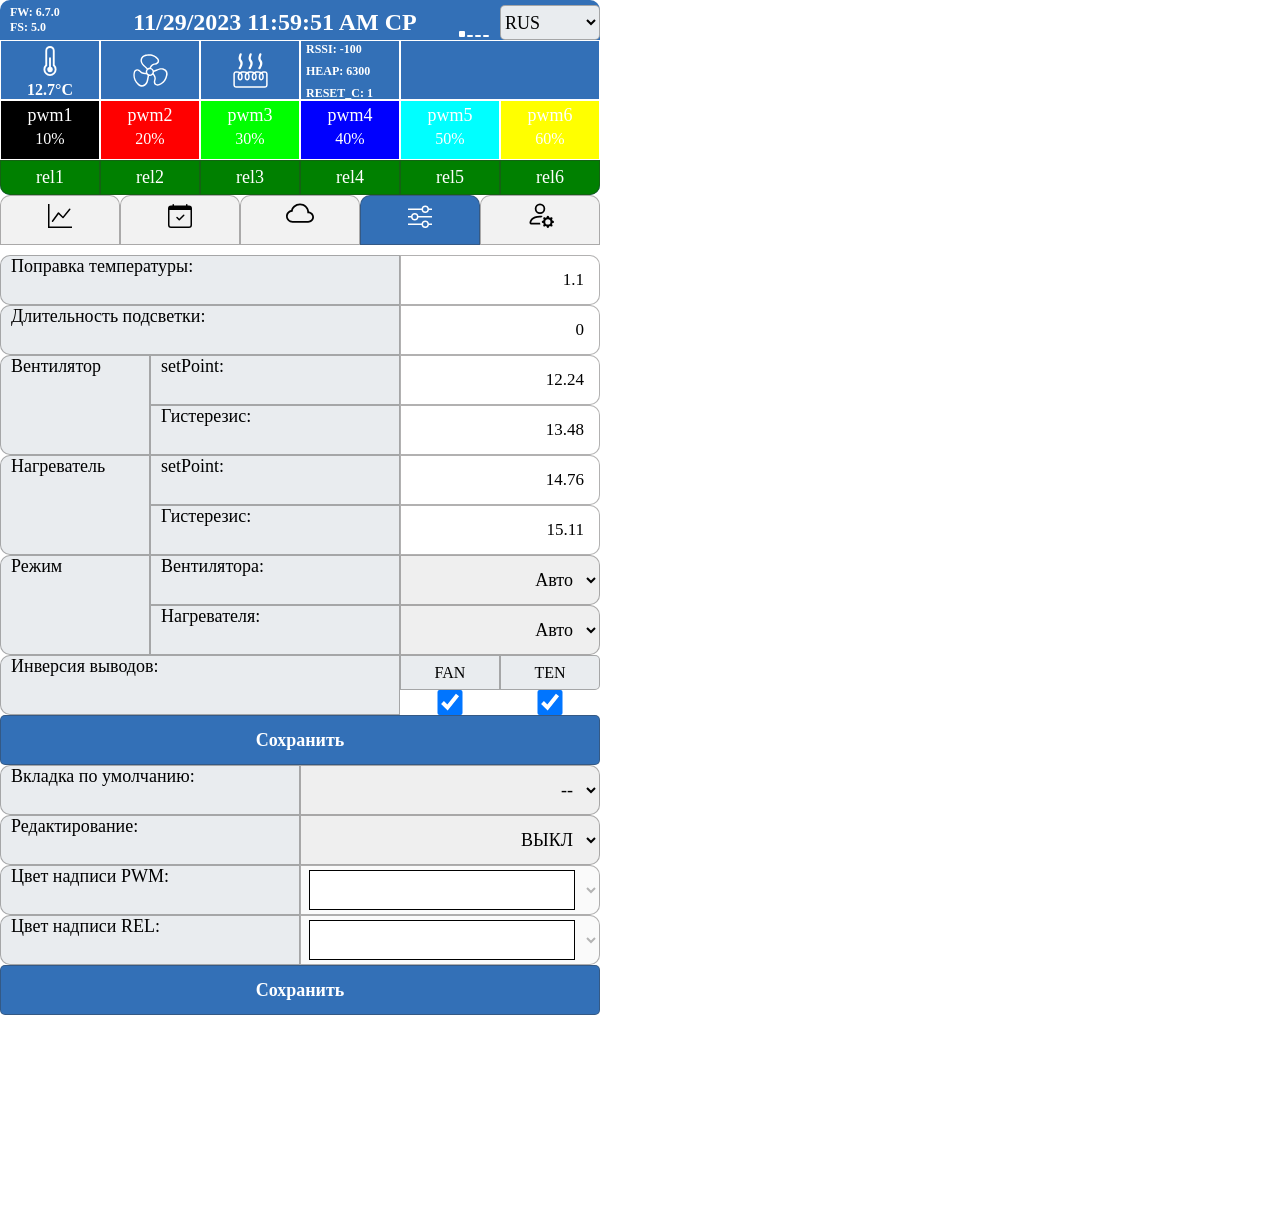
==== commit ad4710e7: "Add files via upload" ====
--- a/index.htm
+++ b/index.htm
@@ -228,10 +228,10 @@
 				</select>
 				<div id="graphdiv2" class="s12 pl-5" style="grid-row:2; height:450px;"></div>
 				<textarea rows="1" class="editText rdLeft s6" id="text00" readonly></textarea>
-				<input type="text" id="chart0" class="rdRight s6 pr-10">		
+				<input type="text" id="chart0" class="rdRight s6 pr-15">		
 				
 				<textarea rows="1" class="editText rdLeft s6" id="text01" readonly></textarea>
-				<input type="text" id="chart1" class="rdRight s6 pr-10">	
+				<input type="text" id="chart1" class="rdRight s6 pr-15">	
 				
 				<input type="submit" id="Button11" class="btn rdLR s12" value="--">	
 			</div>	
@@ -251,116 +251,121 @@
 			<div class="grid grid12_20_pwm pt-10">		
 
 <!--  ------------------------------------------- PWM 1 -------------------------------------------- -->					
-				<textarea rows="1" cols="20" class="editText rdLeft" id="text10" style="grid-row:1/4; grid-column: 1/3;" readonly></textarea>
-				<textarea rows="2" cols="20" class="editText s3" id="text110" readonly></textarea>
+				<textarea class="editText rdLeft" id="text10" style="grid-row:1/4; grid-column: 1/3;" readonly></textarea>
+				<textarea class="editText s3" id="text110" readonly></textarea>
 				<input type="time" id="pwm00" class="s2" step="1">	
 
-				<textarea rows="2" cols="20" class="editText s3" id="text120" readonly></textarea>				
+				<textarea class="editText s3" id="text120" readonly></textarea>				
 				<input type="time" id="pwm01" class="rdRight s2" step="1">
 
-				<textarea rows="2" cols="20" class="editText s3" id="text130" readonly></textarea>					
+				<textarea class="editText s3" id="text130" readonly></textarea>					
 				<input type="number" id="pwm02" class="s2" step="1" min="1" placeholder="Длительность[мин]">	
 
-				<textarea rows="2" cols="20" class="editText s3" id="text140" readonly></textarea>					
+				<textarea class="editText s3" id="text140" readonly></textarea>					
 				<input type="number" id="pwm03" class="rdRight s2" step="1" min="1" placeholder="Длительность[мин]">	
 
-				<textarea rows="2" cols="20" class="editText s3" id="text150" readonly></textarea>					
+				<textarea class="editText s3" id="text150" readonly></textarea>					
 				<input type="number" id="pwm04" class="s2" step="0.1">
-				<textarea rows="2" cols="20" class="editText s3" id="text160" readonly></textarea>					
+				<textarea class="editText s3" id="text160" readonly></textarea>					
 				<input type="number" id="pwm05" class="rdRight s2" step="0.1">
 
 <!--  ------------------------------------------- PWM 2 -------------------------------------------- -->					
-				<input type="text" class="editText rdLeft" id="text11" style="grid-row:4/7; grid-column: 1/3;" readonly>
-				<input type="text" class="editText s3" id="text111" readonly>
+				<textarea class="editText rdLeft" id="text11" style="grid-row:4/7; grid-column: 1/3;" readonly></textarea>
+				<textarea class="edit s3" id="text111" readonly></textarea>
 				<input type="time" id="pwm10" class="s2" step="1">	
-				
-				<input type="text" class="editText s3" id="text121" readonly>
+
+				<textarea class="edit s3" id="text121" readonly></textarea>				
 				<input type="time" id="pwm11" class="rdRight s2" step="1">
-				
-				<input type="text" class="editText s3" id="text131" readonly>
+
+				<textarea class="edit s3" id="text131" readonly></textarea>					
 				<input type="number" id="pwm12" class="s2" step="1" min="1" placeholder="Длительность[мин]">	
-				<input type="text" class="editText s3" id="text141" readonly>				
-				<input type="number" id="pwm13" class="rdRight s2" step="1" min="1" placeholder="Длительность[мин]">		
-				
-				<input type="text" class="editText s3" id="text151" readonly>
+
+				<textarea class="edit s3" id="text141" readonly></textarea>					
+				<input type="number" id="pwm13" class="rdRight s2" step="1" min="1" placeholder="Длительность[мин]">	
+
+				<textarea class="edit s3" id="text151" readonly></textarea>					
 				<input type="number" id="pwm14" class="s2" step="0.1">
-				<input type="text" class="editText s3" id="text161" readonly>
+				<textarea class="edit s3" id="text161" readonly></textarea>					
 				<input type="number" id="pwm15" class="rdRight s2" step="0.1">
-
+				
 <!--  ------------------------------------------- PWM 3 -------------------------------------------- -->					
-				<input type="text" class="editText rdLeft" id="text12" style="grid-row:7/10; grid-column: 1/3;" readonly>
-				<input type="text" class="editText s3" id="text112" readonly>
+				<textarea class="editText rdLeft" id="text12" style="grid-row:7/10; grid-column: 1/3;" readonly></textarea>
+				<textarea class="edit s3" id="text112" readonly></textarea>
 				<input type="time" id="pwm20" class="s2" step="1">	
-				
-				<input type="text" class="editText s3" id="text122" readonly>
+
+				<textarea class="edit s3" id="text122" readonly></textarea>				
 				<input type="time" id="pwm21" class="rdRight s2" step="1">
-				
-				<input type="text" class="editText s3" id="text132" readonly>
+
+				<textarea class="edit s3" id="text132" readonly></textarea>					
 				<input type="number" id="pwm22" class="s2" step="1" min="1" placeholder="Длительность[мин]">	
-				<input type="text" class="editText s3" id="text142" readonly>			
+
+				<textarea class="edit s3" id="text142" readonly></textarea>					
 				<input type="number" id="pwm23" class="rdRight s2" step="1" min="1" placeholder="Длительность[мин]">	
-				
-				<input type="text" class="editText s3" id="text152" readonly>
+
+				<textarea class="edit s3" id="text152" readonly></textarea>					
 				<input type="number" id="pwm24" class="s2" step="0.1">
-				<input type="text" class="editText s3" id="text162" readonly>
+				<textarea class="edit s3" id="text162" readonly></textarea>					
 				<input type="number" id="pwm25" class="rdRight s2" step="0.1">
 
 <!--  ------------------------------------------- PWM 4 -------------------------------------------- -->					
-				<input type="text" class="editText rdLeft" id="text13" style="grid-row:10/13; grid-column: 1/3;" readonly>
-				<input type="text" class="editText s3" id="text113" readonly>
-				<input type="time" id="pwm30" class="s2" step="1">
-				
-				<input type="text" class="editText s3" id="text123" readonly>
+				<textarea class="editText rdLeft" id="text13" style="grid-row:10/13; grid-column: 1/3;" readonly></textarea>
+				<textarea class="edit s3" id="text113" readonly></textarea>
+				<input type="time" id="pwm30" class="s2" step="1">	
+
+				<textarea class="edit s3" id="text123" readonly></textarea>				
 				<input type="time" id="pwm31" class="rdRight s2" step="1">
-				
-				<input type="text" class="editText s3" id="text133" readonly>
+
+				<textarea class="edit s3" id="text133" readonly></textarea>					
 				<input type="number" id="pwm32" class="s2" step="1" min="1" placeholder="Длительность[мин]">	
-				<input type="text" class="editText s3" id="text143" readonly>			
-				<input type="number" id="pwm33" class="rdRight s2" step="1" min="1" placeholder="Длительность[мин]">		
-				
-				<input type="text" class="editText s3" id="text153" readonly>
+
+				<textarea class="edit s3" id="text143" readonly></textarea>					
+				<input type="number" id="pwm33" class="rdRight s2" step="1" min="1" placeholder="Длительность[мин]">	
+
+				<textarea class="edit s3" id="text153" readonly></textarea>					
 				<input type="number" id="pwm34" class="s2" step="0.1">
-				<input type="text" class="editText s3" id="text163" readonly>
+				<textarea class="edit s3" id="text163" readonly></textarea>					
 				<input type="number" id="pwm35" class="rdRight s2" step="0.1">
 
 <!--  ------------------------------------------- PWM 5 -------------------------------------------- -->					
-				<input type="text" class="editText rdLeft" id="text14" style="grid-row:13/16; grid-column: 1/3;" readonly>
-				<input type="text" class="editText s3" id="text114" readonly>
+				<textarea class="editText rdLeft" id="text14" style="grid-row:13/16; grid-column: 1/3;" readonly></textarea>
+				<textarea class="edit s3" id="text114" readonly></textarea>
 				<input type="time" id="pwm40" class="s2" step="1">	
-				
-				<input type="text" class="editText s3" id="text124" readonly>
+
+				<textarea class="edit s3" id="text124" readonly></textarea>				
 				<input type="time" id="pwm41" class="rdRight s2" step="1">
-				
-				<input type="text" class="editText s3" id="text134" readonly>
+
+				<textarea class="edit s3" id="text134" readonly></textarea>					
 				<input type="number" id="pwm42" class="s2" step="1" min="1" placeholder="Длительность[мин]">	
-				<input type="text" class="editText s3" id="text144" readonly>			
-				<input type="number" id="pwm43" class="rdRight s2" step="1" min="1" placeholder="Длительность[мин]">		
-				
-				<input type="text" class="editText s3" id="text154" readonly>
+
+				<textarea class="edit s3" id="text144" readonly></textarea>					
+				<input type="number" id="pwm43" class="rdRight s2" step="1" min="1" placeholder="Длительность[мин]">	
+
+				<textarea class="edit s3" id="text154" readonly></textarea>					
 				<input type="number" id="pwm44" class="s2" step="0.1">
-				<input type="text" class="editText s3" id="text164" readonly>
+				<textarea class="edit s3" id="text164" readonly></textarea>					
 				<input type="number" id="pwm45" class="rdRight s2" step="0.1">
 
 <!--  ------------------------------------------- PWM 6 -------------------------------------------- -->				
-				<input type="text" class="editText rdLeft" id="text15" style="grid-row:16/19; grid-column: 1/3;" readonly>
-				<input type="text" class="editText s3" id="text115" readonly>
-				<input type="time" id="pwm50" class="s2" step="1">
-				
-				<input type="text" class="editText s3" id="text125" readonly>
+				<textarea class="editText rdLeft" id="text15" style="grid-row:16/19; grid-column: 1/3;" readonly></textarea>
+				<textarea class="edit s3" id="text115" readonly></textarea>
+				<input type="time" id="pwm50" class="s2" step="1">	
+
+				<textarea class="edit s3" id="text125" readonly></textarea>				
 				<input type="time" id="pwm51" class="rdRight s2" step="1">
-				
-				<input type="text" class="editText s3" id="text135" readonly>
+
+				<textarea class="edit s3" id="text135" readonly></textarea>					
 				<input type="number" id="pwm52" class="s2" step="1" min="1" placeholder="Длительность[мин]">	
-				<input type="text" class="editText s3" id="text145" readonly>			
+
+				<textarea class="edit s3" id="text145" readonly></textarea>					
 				<input type="number" id="pwm53" class="rdRight s2" step="1" min="1" placeholder="Длительность[мин]">	
-				
-				<input type="text" class="editText s3" id="text155" readonly>
+
+				<textarea class="edit s3" id="text155" readonly></textarea>					
 				<input type="number" id="pwm54" class="s2" step="0.1">
-				<input type="text" class="editText s3" id="text165" readonly>
+				<textarea class="edit s3" id="text165" readonly></textarea>					
 				<input type="number" id="pwm55" class="rdRight s2" step="0.1">
 
 <!--  ----------------------------------------- СВЕТОДИОД АВТО ---------------------------------------------- -->
-				<input type="text" class="editText brd s7" id="text16" readonly>
+				<textarea class="editText brd s7" id="text16" readonly></textarea>		
 				<div hidden><input type="number" id="pwm60"></div>	
 				<select id="select_smode0" class="select rdRight s5 alignRight pr-10">
 					<option id="sm00" value="0">--</option>
@@ -384,12 +389,11 @@
 		<section>
 			<div class="grid grid12_25_rel pt-10">			
 <!--  ------------------------------------------- REL 1 -------------------------------------------- -->
-				<div class="labelText rdLeft" id="text20" style="grid-row:1/4; grid-column: 1/3;">--:</div>
-
-				<div class="labelText s5" id="text210">--:</div>			
+				<textarea class="editText rdLeft" id="text20" style="grid-row:1/4; grid-column: 1/3;"></textarea>	
+				<textarea class="editText s5" id="text210" readonly></textarea>							
 				<input type="time" id="rel00" class="s5 rdRight" step="1">	
 				
-				<div class="labelText s5" id="text220">--:</div>	
+				<textarea class="editText s5" id="text220" readonly></textarea>	
 				<input id="rel01" class="rdRight s5" list="rel01List" onclick="inputIdPrevValue=value; value='';" onfocusout="if (value == '') value = inputIdPrevValue;" onchange="inputIdPrevValue=value;" min="1" placeholder="[мин]">				
 				<datalist id="rel01List">
 						<option value="360">Каждые 6 часов</option>
@@ -401,15 +405,15 @@
 						<option value="10080">Каждую неделю</option>
 				</datalist>
 				
-				<div class="labelText s5" id="text230">--:</div>	
+				<textarea class="editText s5" id="text230" readonly></textarea>	
 				<input type="number" id="rel02" tooltip_d="" class="rdRight s5" step="1" min="1" placeholder="[сек]">				
 <!--  ------------------------------------------- REL 2 -------------------------------------------- -->
-				<div class="labelText rdLeft" id="text21" style="grid-row:4/7; grid-column: 1/3;">--:</div>
-
-				<div class="labelText s5" id="text211">--:</div>			
+				<textarea class="editText rdLeft" id="text21" style="grid-row:4/7; grid-column: 1/3;" readonly></textarea>	
+
+				<textarea class="edit s5" id="text211" readonly></textarea>				
 				<input type="time" id="rel10" class="rdRight s5" step="1">	
 				
-				<div class="labelText s5" id="text221">--:</div>	
+				<textarea class="edit s5" id="text221" readonly></textarea>		
 				<input id="rel11" class="rdRight s5" list="rel11List" onclick="inputIdPrevValue=value; value='';" onfocusout="if (value == '') value = inputIdPrevValue;" onchange="inputIdPrevValue=value;" min="1" placeholder="[мин]">				
 				<datalist id="rel11List">
 						<option value="360">Каждые 6 часов</option>
@@ -421,15 +425,15 @@
 						<option value="10080">Каждую неделю</option>
 				</datalist>
 				
-				<div class="labelText s5" id="text231">--:</div>	
+				<textarea class="edit s5" id="text231" readonly></textarea>	
 				<input type="number" id="rel12" tooltip_d="" class="rdRight s5" step="1" min="1" placeholder="[сек]">				
 <!--  ------------------------------------------- REL 3 -------------------------------------------- -->
-				<div class="labelText rdLeft" id="text22" style="grid-row:7/10; grid-column: 1/3;">--:</div>
-
-				<div class="labelText s5" id="text212">--:</div>			
+				<textarea class="editText rdLeft" id="text22" style="grid-row:7/10; grid-column: 1/3;" readonly></textarea>
+
+				<textarea class="edit s5" id="text212" readonly></textarea>		
 				<input type="time" id="rel20" class="rdRight s5" step="1">	
 				
-				<div class="labelText s5" id="text222">--:</div>	
+				<textarea class="edit s5" id="text222" readonly></textarea>	
 				<input id="rel21" class="rdRight s5" list="rel21List" onclick="inputIdPrevValue=value; value='';" onfocusout="if (value == '') value = inputIdPrevValue;" onchange="inputIdPrevValue=value;" min="1" placeholder="[мин]">				
 				<datalist id="rel21List">
 						<option value="360">Каждые 6 часов</option>
@@ -441,15 +445,15 @@
 						<option value="10080">Каждую неделю</option>
 				</datalist>
 				
-				<div class="labelText s5" id="text232">--:</div>	
+				<textarea class="edit s5" id="text232" readonly></textarea>
 				<input type="number" id="rel22" tooltip_d="" class="rdRight s5" step="1" min="1" placeholder="[сек]">				
 <!--  ------------------------------------------- REL 4 -------------------------------------------- -->
-				<div class="labelText rdLeft alignLeft pl-10" id="text23" style="grid-row:10/13; grid-column: 1/3;">--:</div>
-
-				<div class="labelText s5" id="text213">--:</div>			
+				<textarea class="editText rdLeft alignLeft pl-10" id="text23" style="grid-row:10/13; grid-column: 1/3;" readonly></textarea>
+
+				<textarea class="edit s5" id="text213" readonly></textarea>			
 				<input type="time" id="rel30" class="rdRight s5" step="1">	
 				
-				<div class="labelText s5" id="text223">--:</div>	
+				<textarea class="edit s5" id="text223" readonly></textarea>	
 				<input id="rel31" class="rdRight s5" list="rel31List" onclick="inputIdPrevValue=value; value='';" onfocusout="if (value == '') value = inputIdPrevValue;" onchange="inputIdPrevValue=value;" min="1" placeholder="[мин]">				
 				<datalist id="rel31List">
 						<option value="360">Каждые 6 часов</option>
@@ -461,15 +465,15 @@
 						<option value="10080">Каждую неделю</option>
 				</datalist>
 				
-				<div class="labelText s5" id="text233">--:</div>	
+				<textarea class="edit s5" id="text233" readonly></textarea>	
 				<input type="number" id="rel32" tooltip_d="" class="rdRight s5" step="1" min="1" placeholder="[сек]">				
 <!--  ------------------------------------------- REL 5 -------------------------------------------- -->
-				<div class="labelText rdLeft" id="text24" style="grid-row:13/16; grid-column: 1/3;">--:</div>
-
-				<div class="labelText s5" id="text214">--:</div>			
+				<textarea class="editText rdLeft" id="text24" style="grid-row:13/16; grid-column: 1/3;" readonly></textarea>
+
+				<textarea class="edit s5" id="text214" readonly></textarea>			
 				<input type="time" id="rel40" class="rdRight s5" step="1">	
 				
-				<div class="labelText s5" id="text224">--:</div>	
+				<textarea class="edit s5" id="text224" readonly></textarea>	
 				<input id="rel41" class="rdRight s5" list="rel41List" onclick="inputIdPrevValue=value; value='';" onfocusout="if (value == '') value = inputIdPrevValue;" onchange="inputIdPrevValue=value;" min="1" placeholder="[мин]">				
 				<datalist id="rel41List">
 						<option value="360">Каждые 6 часов</option>
@@ -481,15 +485,15 @@
 						<option value="10080">Каждую неделю</option>
 				</datalist>
 				
-				<div class="labelText s5" id="text234">--:</div>	
+				<textarea class="edit s5" id="text234" readonly></textarea>	
 				<input type="number" id="rel42" tooltip_d="" class="rdRight s5" step="1" min="1" placeholder="[сек]">				
 <!--  ------------------------------------------- REL 6 -------------------------------------------- -->
-				<div class="labelText rdLeft" id="text25" style="grid-row:16/19; grid-column: 1/3;">--:</div>
-
-				<div class="labelText s5" id="text215">--:</div>			
+				<textarea class="editText rdLeft" id="text25" style="grid-row:16/19; grid-column: 1/3;" readonly></textarea>
+
+				<textarea class="edit s5" id="text215" readonly></textarea>			
 				<input type="time" id="rel50" class="rdRight s5" step="1">	
 				
-				<div class="labelText s5" id="text225">--:</div>	
+				<textarea class="edit s5" id="text225" readonly></textarea>
 				<input id="rel51" class="rdRight s5" list="rel51List" onclick="inputIdPrevValue=value; value='';" onfocusout="if (value == '') value = inputIdPrevValue;" onchange="inputIdPrevValue=value;" min="1" placeholder="[мин]">				
 				<datalist id="rel51List">
 						<option value="360">Каждые 6 часов</option>
@@ -501,11 +505,11 @@
 						<option value="10080">Каждую неделю</option>
 				</datalist>
 				
-				<div class="labelText s5" id="text235">--:</div>	
+				<textarea class="edit s5" id="text235" readonly></textarea>	
 				<input type="number" id="rel52" tooltip_d="" class="rdRight s5" step="1" min="1" placeholder="[сек]">				
 
 <!--  ------------------------------------------ РЕЛЕ АВТО --------------------------------------------- -->					
-				<div class="labelText brd s7" id="text26">--:</div>
+				<textarea class="editText brd s7" id="text26" readonly></textarea>	
 				<div hidden><input type="number" id="rel60"></div>	
 				<select id="select_smode1" class="select rdRight s5 alignRight pr-10">
 					<option id="sm10" value="0">--</option>
@@ -514,7 +518,7 @@
 				</select>
 				
 <!--  ------------------------------------------ Инверсия выводов: --------------------------------------------- -->	
-				<div class="labelText rdLeft s6" id="text27" style="grid-row:20/22; grid-column: 1/7;">--:</div>
+				<textarea class="editText rdLeft s6" id="text27" style="grid-row:20/22; grid-column: 1/7;" readonly></textarea>	
 													
 				<div class="gridRelay s1">REL1</div>	
 				<div class="gridRelay s1">REL2</div>	
@@ -549,34 +553,34 @@
 		<section>
 			<div class="grid grid12_20_opt pt-10">			
 <!--  ------------------------------------------ Поправка температуры --------------------------------------------- -->	
-				<div class="labelText rdLeft s8" id="text30">--:</div>
+				<textarea class="editText rdLeft s8" id="text30" readonly></textarea>	
 				<input type="number" id="opt0" class="rdRight s4" step="0.1">
 <!--  ------------------------------------------ Длительность подсветки: --------------------------------------------- -->					
-				<div class="labelText rdLeft s8" id="text31">--:</div>
+				<textarea class="editText rdLeft s8" id="text31" readonly></textarea>	
 				<input type="number" id="opt1" class="rdRight s4" step="0.1">
 <!--  ------------------------------------------ Вентилятор setPoint: --------------------------------------------- -->	
-				<div class="labelText rdLeft" id="text32" style="grid-row:3/5; grid-column: 1/4;">--:</div>
-
-				<div class="labelText s5" id="text33">--:</div>
+				<textarea class="editText rdLeft" id="text32" style="grid-row:3/5; grid-column: 1/4;" readonly></textarea>	
+
+				<textarea class="editText s5" id="text33" readonly></textarea>	
 				<input type="number" id="opt2" class="rdRight s4" step="0.1">
 <!--  ------------------------------------------ Вентилятор Гистерезис: --------------------------------------------- -->	
-				<div class="labelText s5" id="text34">--:</div>
+				<textarea class="editText s5" id="text34" readonly></textarea>	
 				<input type="number" id="opt3" class="rdRight s4" step="0.1">
 
 <!--  ------------------------------------------ Нагреватель setPoint: --------------------------------------------- -->	
-				<div class="labelText rdLeft" id="text35" style="grid-row:5/7; grid-column: 1/4;">--:</div>
-
-				<div class="labelText s5" id="text36">--:</div>
+				<textarea class="editText rdLeft" id="text35" style="grid-row:5/7; grid-column: 1/4;" readonly></textarea>	
+
+				<textarea class="editText s5" id="text36" readonly></textarea>	
 				<input type="number" id="opt4" class="rdRight s4" step="0.1">
 <!--  ------------------------------------------ Нагреватель Гистерезис: --------------------------------------------- -->	
-				<div class="labelText s5" id="text37">--:</div>
+				<textarea class="editText s5" id="text37" readonly></textarea>	
 				<input type="number" id="opt5" class="rdRight s4" step="0.1">
 
 <!--  ----------------------------------------- Режим ---------------------------------------------- -->
-				<div class="labelText rdLeft" id="text38" style="grid-row:7/9; grid-column: 1/4;">--:</div>
+				<textarea class="editText rdLeft" id="text38" style="grid-row:7/9; grid-column: 1/4;" readonly></textarea>	
 <!--  ----------------------------------------- ВЕНТИЛЯТОР ---------------------------------------------- -->
 
-				<div class="labelText brd s5" id="text39">--:</div>
+				<textarea class="editText brd s5" id="text39" readonly></textarea>	
 				<div hidden><input type="number" id="opt6"></div>	
 				<select id="select_smode2" class="select rdRight s4 alignRight pr-10">
 					<option id="sm20" value="0">--</option>
@@ -584,7 +588,7 @@
 					<option id="sm22" value="2">--</option>
 				</select>
 <!--  ----------------------------------------- НАГРЕВАТЕЛЬ ---------------------------------------------- -->
-				<div class="labelText brd s5" id="text310">--:</div>
+				<textarea class="editText brd s5" id="text310" readonly></textarea>	
 				<div hidden><input type="number" id="opt7"></div>	
 				<select id="select_smode3" class="select rdRight s4 alignRight pr-10">
 					<option id="sm30" value="0">--</option>
@@ -593,7 +597,7 @@
 				</select>	
 
 <!--  ------------------------------------------ Инверсия выводов: --------------------------------------------- -->	
-				<div class="labelText rdLeft" id="text311" style="grid-row:9/11; grid-column: 1/9;">--:</div>
+				<textarea class="editText rdLeft" id="text311" style="grid-row:9/11; grid-column: 1/9;" readonly></textarea>	
 				<div hidden><input type="number" id="opt8"></div>					
 				<div class="gridRelay s2">FAN</div>	
 				<div class="gridRelay s2" style="border-radius: 0px 5px 5px 0px;">TEN</div>									
@@ -603,7 +607,7 @@
 				<input type="submit" id="Button41" class="btn rdLR s12" value="--">	
 
 <!--  ------------------------------------------ Вкладка по умолчанию --------------------------------------------- -->	
-				<div class="labelText rdLeft s6" id="text312">--:</div>
+				<textarea class="editText rdLeft s6" id="text312" readonly></textarea>	
 				<div hidden><input type="number" id="opt9"></div>	
 				<select id="select_smode4" class="select rdRight s6 alignRight pr-10">
 					<option id="tab0" value="0">--</option>
@@ -614,13 +618,13 @@
 				</select>	
 				
 				
-				<div class="labelText rdLeft s6" id="text313">--:</div>
+				<textarea class="editText rdLeft s6" id="text313" readonly></textarea>	
 				<select id="select_smode5" class="select s6 alignRight rdRight pr-10">
 					<option id="edit0" value="0">ВКЛ</option>
 					<option selected id="edit1" value="1">ВЫКЛ</option>
 				</select>					
 
-				<div class="labelText rdLeft s6" id="text314">--:</div>		
+				<textarea class="editText rdLeft s6" id="text314" readonly></textarea>		
 				<input type="color" list="colorList10" id="opt10" class="w-100 h-100 rdRight s6" disabled>
 					<datalist id="colorList10">
 						<option value="#ff0000" label="Красный">
@@ -637,7 +641,7 @@
 						<option value="#663300" label="Коричневый">	
 					</datalist>
 			
-				<div class="labelText rdLeft s6" id="text315">--:</div>		
+				<textarea class="editText rdLeft s6" id="text315" readonly></textarea>		
 				<input type="color" list="colorList11" id="opt11" class="w-100 h-100 rdRight s6" disabled>
 					<datalist id="colorList11">
 						<option value="#ff0000" label="Красный">
@@ -670,37 +674,37 @@
 	<article class='tab-5'>		
 		<section>
 			<div class="grid grid12_20_wifi pt-10">			
-				<div class="labelText rdLeft s6" id="text40">--:</div>
+				<textarea class="editText rdLeft s6" id="text40" readonly></textarea>	
 				<input type="date" id="wifi0" class="rdRight s6">		
 				
-				<div class="labelText rdLeft s6" id="text41">--:</div>
+				<textarea class="editText rdLeft s6" id="text41" readonly></textarea>	
 				<input type="time" id="wifi1" class="rdRight s6">						
 				
-				<div class="labelText rdLeft s6" id="text42">--[GMT+]:</div>
-				<input type="text" id="wifi2" class="rdRight s6" placeholder="час пояс GMT+">	
+				<textarea class="editText rdLeft s6" id="text42" readonly></textarea>	
+				<input type="text" id="wifi2" class="rdRight s6 pr-15" placeholder="час пояс GMT+">	
 				
 				<input type="submit" id="Button51" class="btn rdLeft s6" value="--">	
 				<input type="submit" id="Button52" class="btn rdRight s6" value="--">					
 
-				<div class="labelText rdLeft s6" id="text43" >--:</div>
+				<textarea class="editText rdLeft s6" id="text43" readonly></textarea>	
 				<input type="text" id="wifi3" class="s3" placeholder="SSID ТД">		
 				<input type="password" id="wifi4" class="rdRight s3" placeholder="Пароль ТД">	
 
-				<div class="labelText rdLeft s6" id="text44" >--:</div>
+				<textarea class="editText rdLeft s6" id="text44" readonly></textarea>	
 				<input type="text" id="wifi5" class="s3" placeholder="SSID">		
 				<input type="password" id="wifi6" class="rdRight s3" placeholder="Пароль">			
 
-				<div class="labelText rdLeft s6" id="text45" >--:</div>
+				<textarea class="editText rdLeft s6" id="text45" readonly></textarea>	
 				<input type="text" id="wifi7" class="s3" placeholder="IP-адрес">		
 				<input type="text" id="wifi8" class="rdRight s3" placeholder="IP-Шлюз">	
 
-				<div class="labelText rdLeft s6" id="text46" >--:</div>
-				<input type="text" id="wifi9" class="rdRight s6" placeholder="Номер порта">
+				<textarea class="editText rdLeft s6" id="text46" readonly></textarea>	
+				<input type="text" id="wifi9" class="rdRight s6 pr-15" placeholder="Номер порта">
 
 				<input type="submit" id="Button53" class="btn rdLR s12" value="--">	
 
 				<form name="update" style="height:100%" action="/update" id="updateForm" onsubmit="return checkForm(this);" method="POST" enctype="multipart/form-data">
-					<div class="labelText rdLeft s4 alignLeft pl-10" id="text47" style="grid-row:row 10;">--:</div>	
+					<textarea class="editText rdLeft s4 alignLeft pl-10" id="text47" style="grid-row:row 10;" readonly></textarea>	
 					<label for="myfile" id="uploadLabel" class="alignCenter" style="grid-row:row 10;font-size:18px;"></label> 
 					<input type="file" accept=".bin" name="myfile" id="myfile" style="display:none;" value="--">	
 					
--- a/grid.css
+++ b/grid.css
@@ -92,9 +92,7 @@
 	background-color:white;
 	width:100%;
  }
-input[type=number], input[type=text], input[type=password]  {
-	//padding-right:10px;
-}
+
 #Button01, #Button02 {cursor: pointer;}
 .select {
 	font-size:18px;
@@ -133,6 +131,15 @@
 	color:white;
 }
 .editText {
+	font-size:18px;
+	border:0.2px solid #36343361;
+	background-color: #E9ECEF;
+	display:flex;
+	align-items: center;
+	justify-content: left;
+	text-align:left;		
+}
+.edit {
 	font-size:18px;
 	border:0.2px solid #36343361;
 	background-color: #E9ECEF;
@@ -204,6 +211,7 @@
 .pr-5 {padding-right:5px;}
 .pl-10 {padding-left:10px;}
 .pr-10 {padding-right:10px;}
+.pr-15 {padding-right:15px;}
 .pt-10 {padding-top:10px;}
 .pt-5 {padding-top:5px;}
 
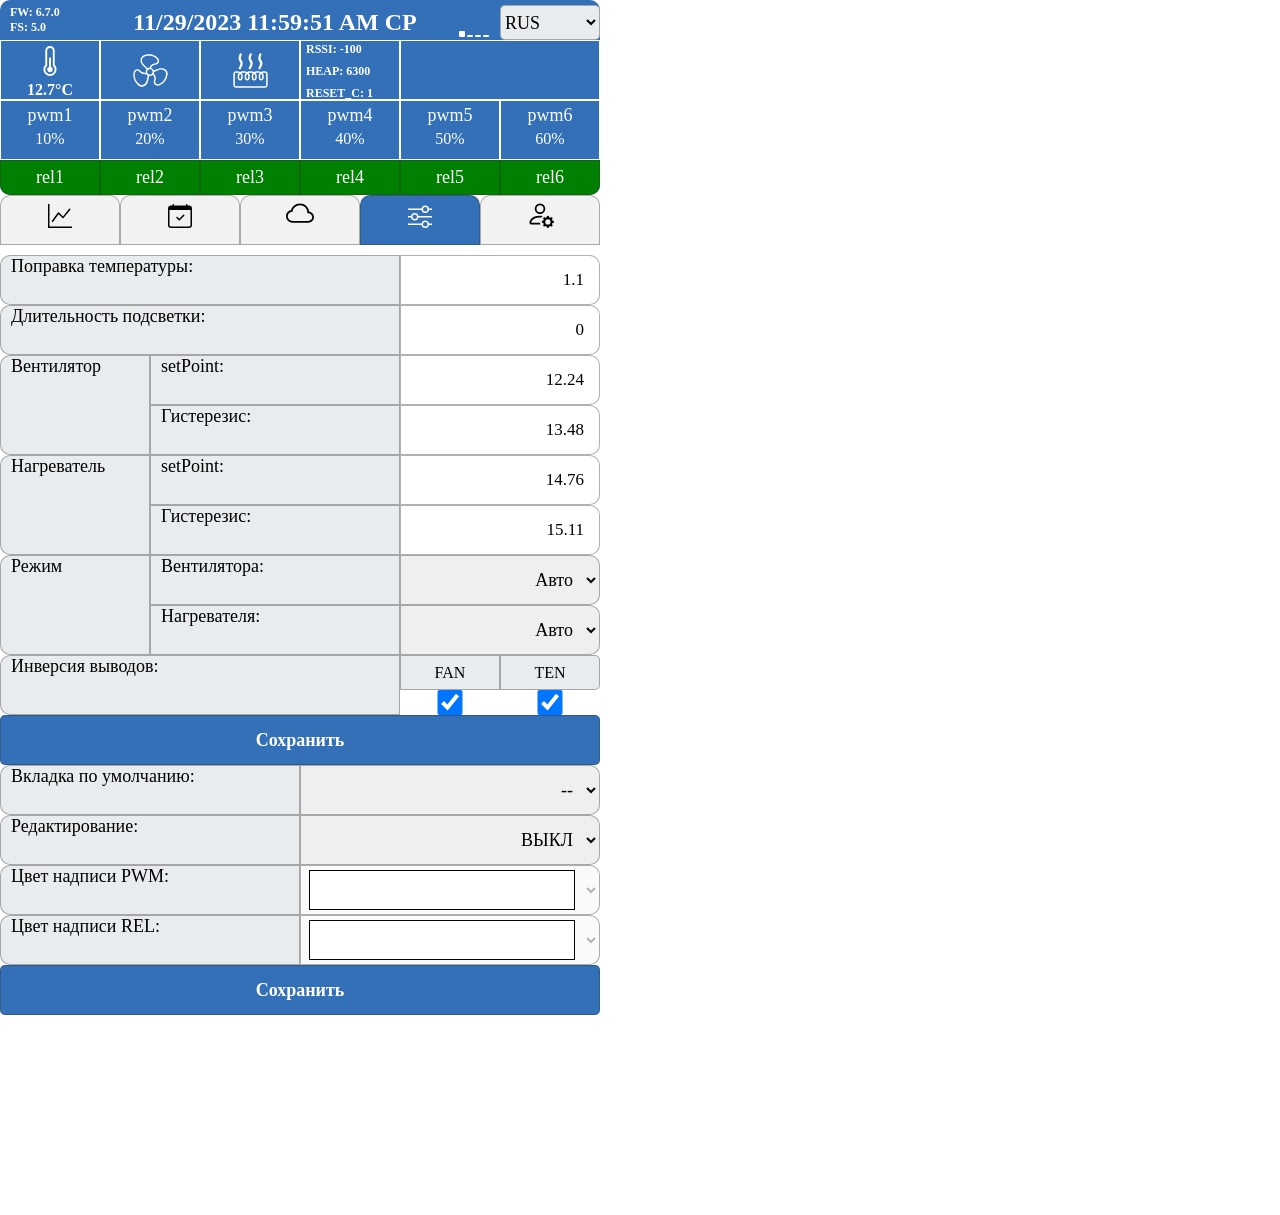
==== commit 1f0fe073: "Add files via upload" ====
--- a/index.htm
+++ b/index.htm
@@ -391,7 +391,7 @@
 <!--  ------------------------------------------- REL 1 -------------------------------------------- -->
 				<textarea class="editText rdLeft" id="text20" style="grid-row:1/4; grid-column: 1/3;"></textarea>	
 				<textarea class="editText s5" id="text210" readonly></textarea>							
-				<input type="time" id="rel00" class="s5 rdRight" step="1">	
+				<input type="time" id="rel00" class="s5 rdRight" step="1" style="width:100%">	
 				
 				<textarea class="editText s5" id="text220" readonly></textarea>	
 				<input id="rel01" class="rdRight s5" list="rel01List" onclick="inputIdPrevValue=value; value='';" onfocusout="if (value == '') value = inputIdPrevValue;" onchange="inputIdPrevValue=value;" min="1" placeholder="[мин]">				
@@ -411,7 +411,7 @@
 				<textarea class="editText rdLeft" id="text21" style="grid-row:4/7; grid-column: 1/3;" readonly></textarea>	
 
 				<textarea class="edit s5" id="text211" readonly></textarea>				
-				<input type="time" id="rel10" class="rdRight s5" step="1">	
+				<input type="time" id="rel10" class="rdRight s5" step="1" style="width:100%">	
 				
 				<textarea class="edit s5" id="text221" readonly></textarea>		
 				<input id="rel11" class="rdRight s5" list="rel11List" onclick="inputIdPrevValue=value; value='';" onfocusout="if (value == '') value = inputIdPrevValue;" onchange="inputIdPrevValue=value;" min="1" placeholder="[мин]">				
@@ -431,7 +431,7 @@
 				<textarea class="editText rdLeft" id="text22" style="grid-row:7/10; grid-column: 1/3;" readonly></textarea>
 
 				<textarea class="edit s5" id="text212" readonly></textarea>		
-				<input type="time" id="rel20" class="rdRight s5" step="1">	
+				<input type="time" id="rel20" class="rdRight s5" step="1" style="width:100%">	
 				
 				<textarea class="edit s5" id="text222" readonly></textarea>	
 				<input id="rel21" class="rdRight s5" list="rel21List" onclick="inputIdPrevValue=value; value='';" onfocusout="if (value == '') value = inputIdPrevValue;" onchange="inputIdPrevValue=value;" min="1" placeholder="[мин]">				
@@ -451,7 +451,7 @@
 				<textarea class="editText rdLeft alignLeft pl-10" id="text23" style="grid-row:10/13; grid-column: 1/3;" readonly></textarea>
 
 				<textarea class="edit s5" id="text213" readonly></textarea>			
-				<input type="time" id="rel30" class="rdRight s5" step="1">	
+				<input type="time" id="rel30" class="rdRight s5" step="1" style="width:100%">	
 				
 				<textarea class="edit s5" id="text223" readonly></textarea>	
 				<input id="rel31" class="rdRight s5" list="rel31List" onclick="inputIdPrevValue=value; value='';" onfocusout="if (value == '') value = inputIdPrevValue;" onchange="inputIdPrevValue=value;" min="1" placeholder="[мин]">				
@@ -471,7 +471,7 @@
 				<textarea class="editText rdLeft" id="text24" style="grid-row:13/16; grid-column: 1/3;" readonly></textarea>
 
 				<textarea class="edit s5" id="text214" readonly></textarea>			
-				<input type="time" id="rel40" class="rdRight s5" step="1">	
+				<input type="time" id="rel40" class="rdRight s5" step="1" style="width:100%">	
 				
 				<textarea class="edit s5" id="text224" readonly></textarea>	
 				<input id="rel41" class="rdRight s5" list="rel41List" onclick="inputIdPrevValue=value; value='';" onfocusout="if (value == '') value = inputIdPrevValue;" onchange="inputIdPrevValue=value;" min="1" placeholder="[мин]">				
@@ -491,7 +491,7 @@
 				<textarea class="editText rdLeft" id="text25" style="grid-row:16/19; grid-column: 1/3;" readonly></textarea>
 
 				<textarea class="edit s5" id="text215" readonly></textarea>			
-				<input type="time" id="rel50" class="rdRight s5" step="1">	
+				<input type="time" id="rel50" class="rdRight s5" step="1" style="width:100%">	
 				
 				<textarea class="edit s5" id="text225" readonly></textarea>
 				<input id="rel51" class="rdRight s5" list="rel51List" onclick="inputIdPrevValue=value; value='';" onfocusout="if (value == '') value = inputIdPrevValue;" onchange="inputIdPrevValue=value;" min="1" placeholder="[мин]">				
@@ -675,10 +675,10 @@
 		<section>
 			<div class="grid grid12_20_wifi pt-10">			
 				<textarea class="editText rdLeft s6" id="text40" readonly></textarea>	
-				<input type="date" id="wifi0" class="rdRight s6">		
+				<input type="date" id="wifi0" class="rdRight s6" style="width:100%">		
 				
 				<textarea class="editText rdLeft s6" id="text41" readonly></textarea>	
-				<input type="time" id="wifi1" class="rdRight s6">						
+				<input type="time" id="wifi1" class="rdRight s6" style="width:100%">						
 				
 				<textarea class="editText rdLeft s6" id="text42" readonly></textarea>	
 				<input type="text" id="wifi2" class="rdRight s6 pr-15" placeholder="час пояс GMT+">	
--- a/grid.css
+++ b/grid.css
@@ -31,6 +31,7 @@
 	padding:0;
 	margin:0;
 	font-family: "Times New Roman";	
+	box-sizing: border-box;
 }
 /*
  #fan_svg {
@@ -59,6 +60,7 @@
 /* #graphdiv2 {
     z-index: 50;
 } */
+
 .notVisible {
   visibility: hidden;
 }
@@ -83,7 +85,7 @@
 .without_ampm::-webkit-datetime-edit-ampm-field {
    display: none;
  }
- input[type=date], input[type=time]::-webkit-clear-button {
+/*  input[type=date], input[type=time]::-webkit-clear-button {
    -webkit-appearance: none;
    -moz-appearance: none;
    -o-appearance: none;
@@ -91,7 +93,8 @@
    appearance: none;
 	background-color:white;
 	width:100%;
- }
+	max-width:100%;
+ } */
 
 #Button01, #Button02 {cursor: pointer;}
 .select {
@@ -99,7 +102,7 @@
 	border:0.2px solid #36343361;
 }
 	
-form { display: grid;grid-template-columns: repeat(8, [col] 75px);}
+form { display: grid; grid-template-columns: repeat(8, [col] 75px);}
 
 #uploadLabel {
 	/*height:42px;*/
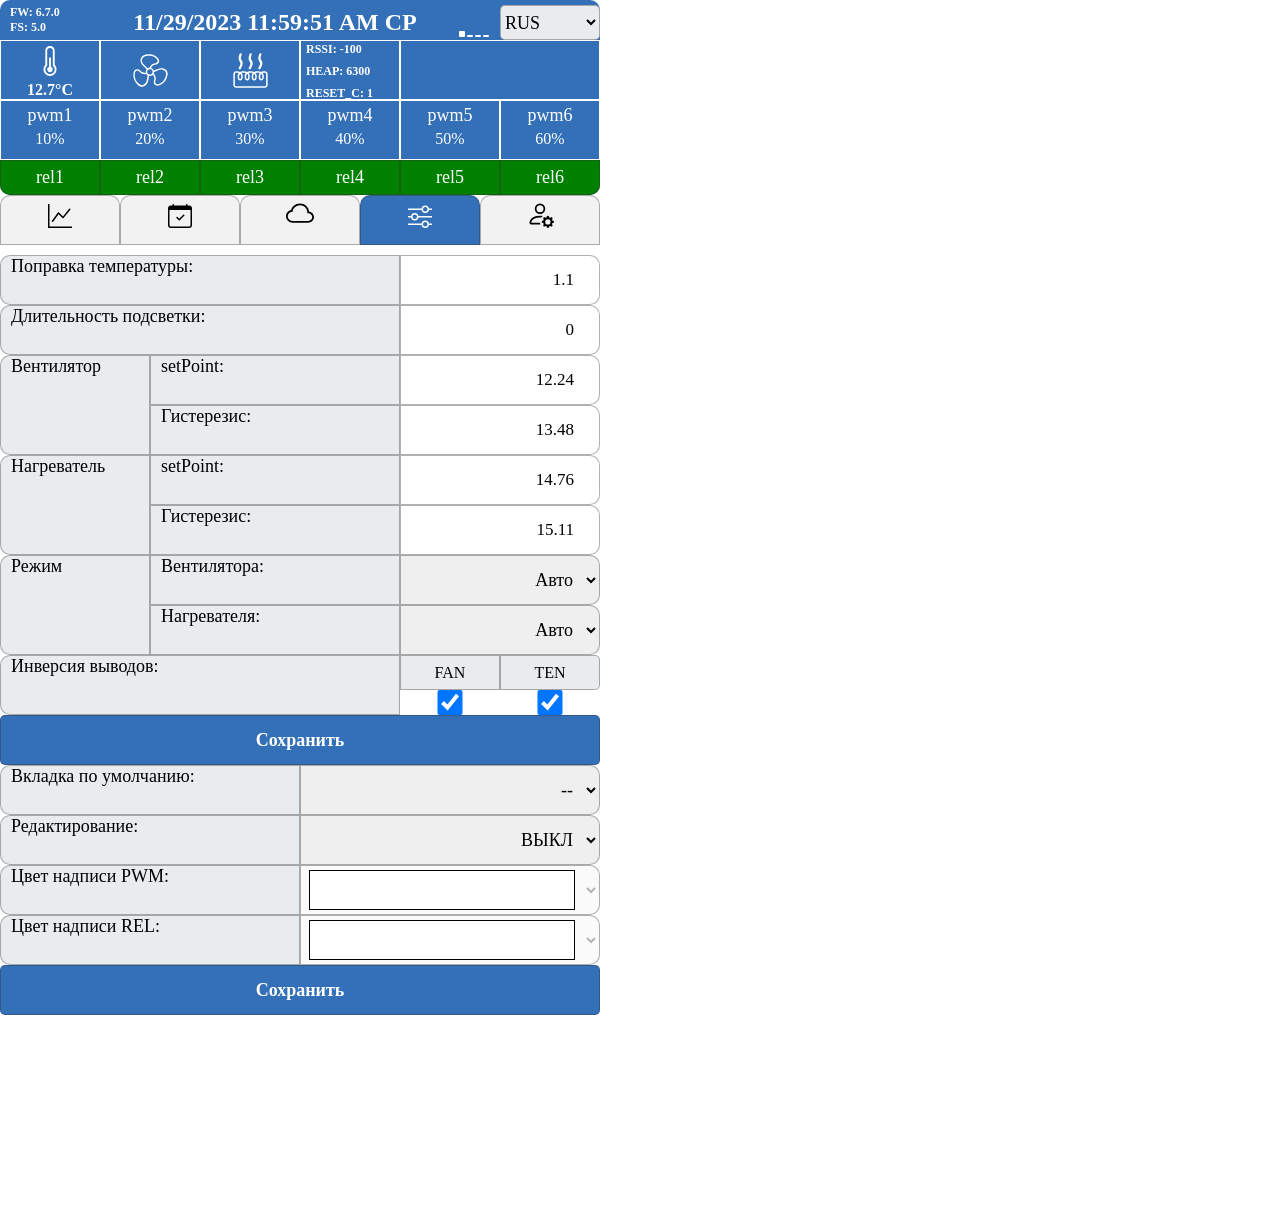
==== commit 561ba371: "Add files via upload" ====
--- a/index.htm
+++ b/index.htm
@@ -394,7 +394,7 @@
 				<input type="time" id="rel00" class="s5 rdRight" step="1" style="width:100%">	
 				
 				<textarea class="editText s5" id="text220" readonly></textarea>	
-				<input id="rel01" class="rdRight s5" list="rel01List" onclick="inputIdPrevValue=value; value='';" onfocusout="if (value == '') value = inputIdPrevValue;" onchange="inputIdPrevValue=value;" min="1" placeholder="[мин]">				
+				<input type="number" id="rel01" class="rdRight s5" list="rel01List" onclick="inputIdPrevValue=value; value='';" onfocusout="if (value == '') value = inputIdPrevValue;" onchange="inputIdPrevValue=value;" min="1" placeholder="[мин]">				
 				<datalist id="rel01List">
 						<option value="360">Каждые 6 часов</option>
 						<option value="720">Каждый 12 часов</option>
@@ -414,7 +414,7 @@
 				<input type="time" id="rel10" class="rdRight s5" step="1" style="width:100%">	
 				
 				<textarea class="edit s5" id="text221" readonly></textarea>		
-				<input id="rel11" class="rdRight s5" list="rel11List" onclick="inputIdPrevValue=value; value='';" onfocusout="if (value == '') value = inputIdPrevValue;" onchange="inputIdPrevValue=value;" min="1" placeholder="[мин]">				
+				<input type="number" id="rel11" class="rdRight s5" list="rel11List" onclick="inputIdPrevValue=value; value='';" onfocusout="if (value == '') value = inputIdPrevValue;" onchange="inputIdPrevValue=value;" min="1" placeholder="[мин]">				
 				<datalist id="rel11List">
 						<option value="360">Каждые 6 часов</option>
 						<option value="720">Каждый 12 часов</option>
@@ -434,7 +434,7 @@
 				<input type="time" id="rel20" class="rdRight s5" step="1" style="width:100%">	
 				
 				<textarea class="edit s5" id="text222" readonly></textarea>	
-				<input id="rel21" class="rdRight s5" list="rel21List" onclick="inputIdPrevValue=value; value='';" onfocusout="if (value == '') value = inputIdPrevValue;" onchange="inputIdPrevValue=value;" min="1" placeholder="[мин]">				
+				<input type="number" id="rel21" class="rdRight s5" list="rel21List" onclick="inputIdPrevValue=value; value='';" onfocusout="if (value == '') value = inputIdPrevValue;" onchange="inputIdPrevValue=value;" min="1" placeholder="[мин]">				
 				<datalist id="rel21List">
 						<option value="360">Каждые 6 часов</option>
 						<option value="720">Каждый 12 часов</option>
@@ -454,7 +454,7 @@
 				<input type="time" id="rel30" class="rdRight s5" step="1" style="width:100%">	
 				
 				<textarea class="edit s5" id="text223" readonly></textarea>	
-				<input id="rel31" class="rdRight s5" list="rel31List" onclick="inputIdPrevValue=value; value='';" onfocusout="if (value == '') value = inputIdPrevValue;" onchange="inputIdPrevValue=value;" min="1" placeholder="[мин]">				
+				<input type="number" id="rel31" class="rdRight s5" list="rel31List" onclick="inputIdPrevValue=value; value='';" onfocusout="if (value == '') value = inputIdPrevValue;" onchange="inputIdPrevValue=value;" min="1" placeholder="[мин]">				
 				<datalist id="rel31List">
 						<option value="360">Каждые 6 часов</option>
 						<option value="720">Каждый 12 часов</option>
@@ -474,7 +474,7 @@
 				<input type="time" id="rel40" class="rdRight s5" step="1" style="width:100%">	
 				
 				<textarea class="edit s5" id="text224" readonly></textarea>	
-				<input id="rel41" class="rdRight s5" list="rel41List" onclick="inputIdPrevValue=value; value='';" onfocusout="if (value == '') value = inputIdPrevValue;" onchange="inputIdPrevValue=value;" min="1" placeholder="[мин]">				
+				<input type="number" id="rel41" class="rdRight s5" list="rel41List" onclick="inputIdPrevValue=value; value='';" onfocusout="if (value == '') value = inputIdPrevValue;" onchange="inputIdPrevValue=value;" min="1" placeholder="[мин]">				
 				<datalist id="rel41List">
 						<option value="360">Каждые 6 часов</option>
 						<option value="720">Каждый 12 часов</option>
@@ -494,7 +494,7 @@
 				<input type="time" id="rel50" class="rdRight s5" step="1" style="width:100%">	
 				
 				<textarea class="edit s5" id="text225" readonly></textarea>
-				<input id="rel51" class="rdRight s5" list="rel51List" onclick="inputIdPrevValue=value; value='';" onfocusout="if (value == '') value = inputIdPrevValue;" onchange="inputIdPrevValue=value;" min="1" placeholder="[мин]">				
+				<input type="number" id="rel51" class="rdRight s5" list="rel51List" onclick="inputIdPrevValue=value; value='';" onfocusout="if (value == '') value = inputIdPrevValue;" onchange="inputIdPrevValue=value;" min="1" placeholder="[мин]">				
 				<datalist id="rel51List">
 						<option value="360">Каждые 6 часов</option>
 						<option value="720">Каждый 12 часов</option>
--- a/grid.css
+++ b/grid.css
@@ -78,7 +78,9 @@
 	text-align:center;
 	color:white;
 }
-
+input[type=number] {
+	padding-right:10px;
+}
 input[type=submit]:hover {background-color:black;}
 input[type=submit], #rst_c {cursor: pointer;}
 
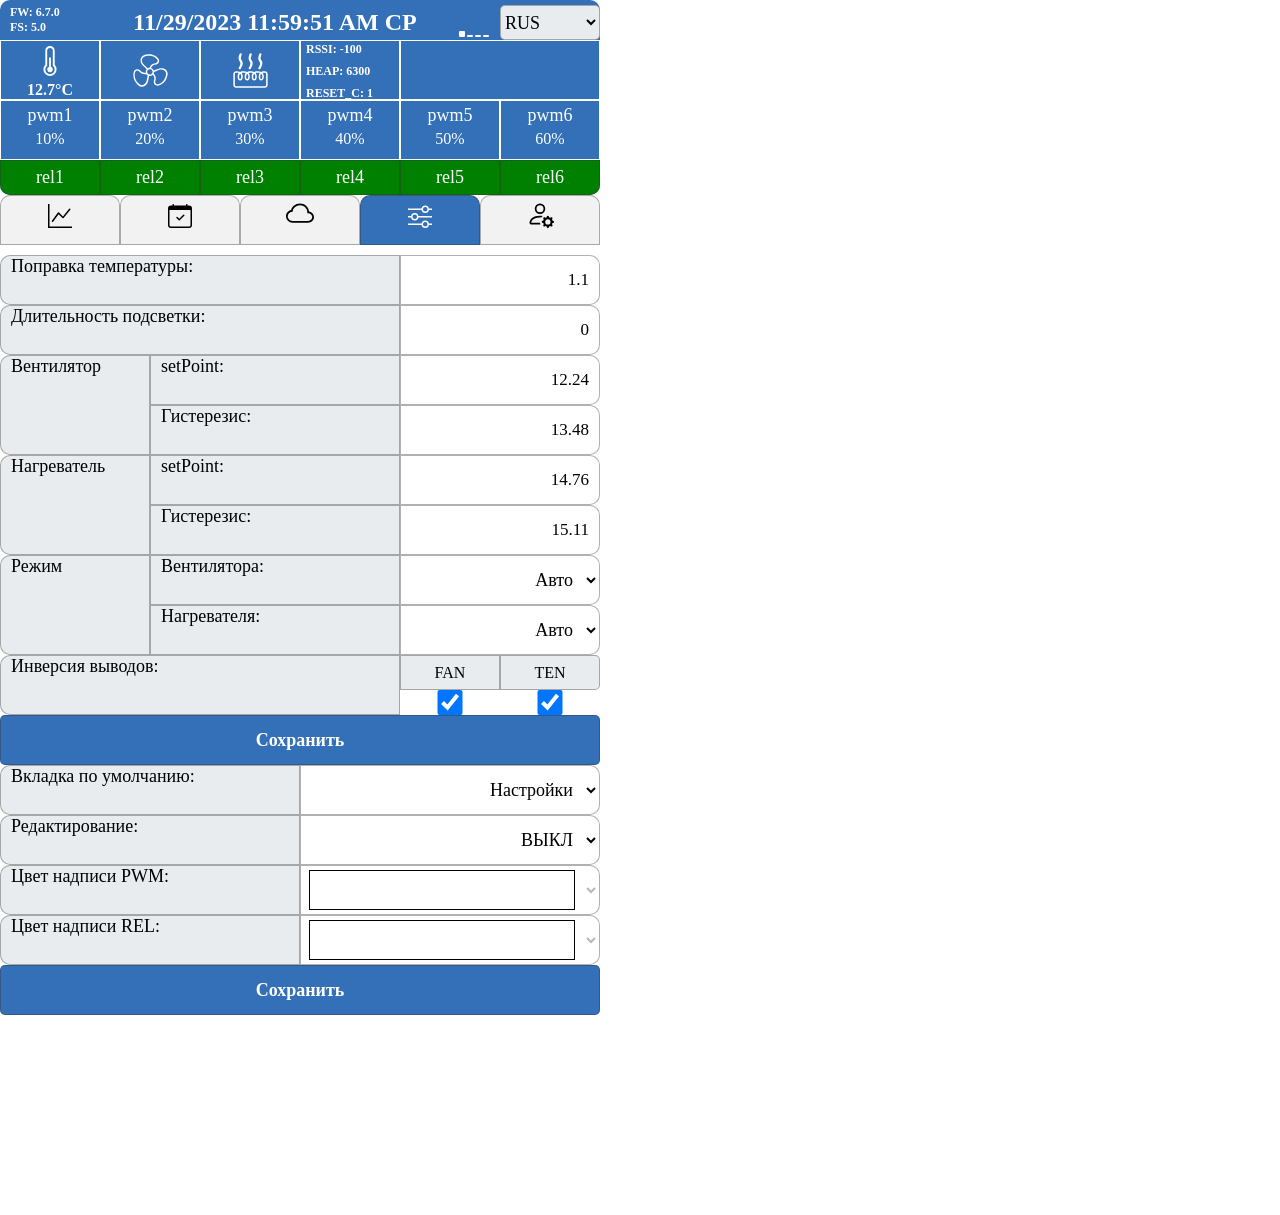
==== commit 6dcb27d4: "Add files via upload" ====
--- a/index.htm
+++ b/index.htm
@@ -37,7 +37,7 @@
 			<path fill="white" id="wifiID" d="M0 13.5a.5.5 0 0 1 .5-.5h2a.5.5 0 0 1 0 1h-2a.5.5 0 0 1-.5-.5zm4 0a.5.5 0 0 1 .5-.5h2a.5.5 0 0 1 0 1h-2a.5.5 0 0 1-.5-.5zm4 0a.5.5 0 0 1 .5-.5h2a.5.5 0 0 1 0 1h-2a.5.5 0 0 1-.5-.5zm4 0a.5.5 0 0 1 .5-.5h2a.5.5 0 0 1 0 1h-2a.5.5 0 0 1-.5-.5z"/>
 		</svg>	 
     </div>
-	<select name="defaultLang" id="selLang" class="select selectText s2 rdLR" style="width:100%; height:100%;">
+	<select name="defaultLang" id="selLang" class="selectText s2 rdLR" style="width:100%; height:100%;">
 		<option value="0">RUS</option>
 		<option value="1">ENG</option>
 	</select> 
@@ -394,19 +394,23 @@
 				<input type="time" id="rel00" class="s5 rdRight" step="1" style="width:100%">	
 				
 				<textarea class="editText s5" id="text220" readonly></textarea>	
-				<input type="number" id="rel01" class="rdRight s5" list="rel01List" onclick="inputIdPrevValue=value; value='';" onfocusout="if (value == '') value = inputIdPrevValue;" onchange="inputIdPrevValue=value;" min="1" placeholder="[мин]">				
-				<datalist id="rel01List">
-						<option value="360">Каждые 6 часов</option>
-						<option value="720">Каждый 12 часов</option>
-						<option value="1440">Каждый день</option>
-						<option value="2880">Каждые 2 дня</option>
-						<option value="4320">Каждые 3 дня</option>
-						<option value="5760">Каждые 4 дня</option>						
-						<option value="10080">Каждую неделю</option>
+				<input type="number" id="rel01" list="rel01list" class="rdRight s5" onclick="inputIdPrevValue=value; value='';" onfocusout="if (value == '') value = inputIdPrevValue;" onchange="inputIdPrevValue=value;" min="1" placeholder="[мин]">				
+				<datalist id="rel01list">
+					<option value="360">Каждые 6 часов</option>
+					<option value="720">Каждый 12 часов</option>
+					<option value="1440">Каждый день</option>
+					<option value="2880">Каждые 2 дня</option>
+					<option value="4320">Каждые 3 дня</option>
+					<option value="5760">Каждые 4 дня</option>						
+					<option value="10080">Каждую неделю</option>
 				</datalist>
 				
 				<textarea class="editText s5" id="text230" readonly></textarea>	
-				<input type="number" id="rel02" tooltip_d="" class="rdRight s5" step="1" min="1" placeholder="[сек]">				
+
+				<input type="number" id="rel02" list="rel02list" tooltip_d="" class="rdRight s5" step="1" min="1" placeholder="[сек]">				
+				<datalist id="rel02list">						
+					<option value="0"></option>	
+				</datalist>
 <!--  ------------------------------------------- REL 2 -------------------------------------------- -->
 				<textarea class="editText rdLeft" id="text21" style="grid-row:4/7; grid-column: 1/3;" readonly></textarea>	
 
@@ -414,19 +418,22 @@
 				<input type="time" id="rel10" class="rdRight s5" step="1" style="width:100%">	
 				
 				<textarea class="edit s5" id="text221" readonly></textarea>		
-				<input type="number" id="rel11" class="rdRight s5" list="rel11List" onclick="inputIdPrevValue=value; value='';" onfocusout="if (value == '') value = inputIdPrevValue;" onchange="inputIdPrevValue=value;" min="1" placeholder="[мин]">				
-				<datalist id="rel11List">
-						<option value="360">Каждые 6 часов</option>
-						<option value="720">Каждый 12 часов</option>
-						<option value="1440">Каждый день</option>
-						<option value="2880">Каждые 2 дня</option>
-						<option value="4320">Каждые 3 дня</option>
-						<option value="5760">Каждые 4 дня</option>						
-						<option value="10080">Каждую неделю</option>
+				<input type="number" id="rel11" list="rel11list" class="rdRight s5" onclick="inputIdPrevValue=value; value='';" onfocusout="if (value == '') value = inputIdPrevValue;" onchange="inputIdPrevValue=value;" min="1" placeholder="[мин]">				
+				<datalist id="rel11list">
+					<option value="360">Каждые 6 часов</option>
+					<option value="720">Каждый 12 часов</option>
+					<option value="1440">Каждый день</option>
+					<option value="2880">Каждые 2 дня</option>
+					<option value="4320">Каждые 3 дня</option>
+					<option value="5760">Каждые 4 дня</option>						
+					<option value="10080">Каждую неделю</option>
 				</datalist>
 				
 				<textarea class="edit s5" id="text231" readonly></textarea>	
-				<input type="number" id="rel12" tooltip_d="" class="rdRight s5" step="1" min="1" placeholder="[сек]">				
+				<input type="number" id="rel12" list="rel12list" tooltip_d="" class="rdRight s5" step="1" min="1" placeholder="[сек]">				
+				<datalist id="rel12list">						
+					<option value="0"></option>	
+				</datalist>
 <!--  ------------------------------------------- REL 3 -------------------------------------------- -->
 				<textarea class="editText rdLeft" id="text22" style="grid-row:7/10; grid-column: 1/3;" readonly></textarea>
 
@@ -434,19 +441,22 @@
 				<input type="time" id="rel20" class="rdRight s5" step="1" style="width:100%">	
 				
 				<textarea class="edit s5" id="text222" readonly></textarea>	
-				<input type="number" id="rel21" class="rdRight s5" list="rel21List" onclick="inputIdPrevValue=value; value='';" onfocusout="if (value == '') value = inputIdPrevValue;" onchange="inputIdPrevValue=value;" min="1" placeholder="[мин]">				
-				<datalist id="rel21List">
-						<option value="360">Каждые 6 часов</option>
-						<option value="720">Каждый 12 часов</option>
-						<option value="1440">Каждый день</option>
-						<option value="2880">Каждые 2 дня</option>
-						<option value="4320">Каждые 3 дня</option>
-						<option value="5760">Каждые 4 дня</option>						
-						<option value="10080">Каждую неделю</option>
+				<input type="number" id="rel21" list="rel21list" class="rdRight s5" onclick="inputIdPrevValue=value; value='';" onfocusout="if (value == '') value = inputIdPrevValue;" onchange="inputIdPrevValue=value;" min="1" placeholder="[мин]">				
+				<datalist id="rel21list">
+					<option value="360">Каждые 6 часов</option>
+					<option value="720">Каждый 12 часов</option>
+					<option value="1440">Каждый день</option>
+					<option value="2880">Каждые 2 дня</option>
+					<option value="4320">Каждые 3 дня</option>
+					<option value="5760">Каждые 4 дня</option>						
+					<option value="10080">Каждую неделю</option>
 				</datalist>
 				
 				<textarea class="edit s5" id="text232" readonly></textarea>
-				<input type="number" id="rel22" tooltip_d="" class="rdRight s5" step="1" min="1" placeholder="[сек]">				
+				<input type="number" id="rel22" list="rel22list" tooltip_d="" class="rdRight s5" step="1" min="1" placeholder="[сек]">				
+				<datalist id="rel22list">						
+					<option value="0"></option>	
+				</datalist>
 <!--  ------------------------------------------- REL 4 -------------------------------------------- -->
 				<textarea class="editText rdLeft alignLeft pl-10" id="text23" style="grid-row:10/13; grid-column: 1/3;" readonly></textarea>
 
@@ -454,19 +464,22 @@
 				<input type="time" id="rel30" class="rdRight s5" step="1" style="width:100%">	
 				
 				<textarea class="edit s5" id="text223" readonly></textarea>	
-				<input type="number" id="rel31" class="rdRight s5" list="rel31List" onclick="inputIdPrevValue=value; value='';" onfocusout="if (value == '') value = inputIdPrevValue;" onchange="inputIdPrevValue=value;" min="1" placeholder="[мин]">				
-				<datalist id="rel31List">
-						<option value="360">Каждые 6 часов</option>
-						<option value="720">Каждый 12 часов</option>
-						<option value="1440">Каждый день</option>
-						<option value="2880">Каждые 2 дня</option>
-						<option value="4320">Каждые 3 дня</option>
-						<option value="5760">Каждые 4 дня</option>						
-						<option value="10080">Каждую неделю</option>
+				<input type="number" id="rel31" list="rel31list" class="rdRight s5" onclick="inputIdPrevValue=value; value='';" onfocusout="if (value == '') value = inputIdPrevValue;" onchange="inputIdPrevValue=value;" min="1" placeholder="[мин]">				
+				<datalist id="rel31list">
+					<option value="360">Каждые 6 часов</option>
+					<option value="720">Каждый 12 часов</option>
+					<option value="1440">Каждый день</option>
+					<option value="2880">Каждые 2 дня</option>
+					<option value="4320">Каждые 3 дня</option>
+					<option value="5760">Каждые 4 дня</option>						
+					<option value="10080">Каждую неделю</option>
 				</datalist>
 				
 				<textarea class="edit s5" id="text233" readonly></textarea>	
-				<input type="number" id="rel32" tooltip_d="" class="rdRight s5" step="1" min="1" placeholder="[сек]">				
+				<input type="number" id="rel32" list="rel32list" tooltip_d="" class="rdRight s5" step="1" min="1" placeholder="[сек]">				
+				<datalist id="rel32list">						
+					<option value="0"></option>	
+				</datalist>
 <!--  ------------------------------------------- REL 5 -------------------------------------------- -->
 				<textarea class="editText rdLeft" id="text24" style="grid-row:13/16; grid-column: 1/3;" readonly></textarea>
 
@@ -474,19 +487,22 @@
 				<input type="time" id="rel40" class="rdRight s5" step="1" style="width:100%">	
 				
 				<textarea class="edit s5" id="text224" readonly></textarea>	
-				<input type="number" id="rel41" class="rdRight s5" list="rel41List" onclick="inputIdPrevValue=value; value='';" onfocusout="if (value == '') value = inputIdPrevValue;" onchange="inputIdPrevValue=value;" min="1" placeholder="[мин]">				
-				<datalist id="rel41List">
-						<option value="360">Каждые 6 часов</option>
-						<option value="720">Каждый 12 часов</option>
-						<option value="1440">Каждый день</option>
-						<option value="2880">Каждые 2 дня</option>
-						<option value="4320">Каждые 3 дня</option>
-						<option value="5760">Каждые 4 дня</option>						
-						<option value="10080">Каждую неделю</option>
+				<input type="number" id="rel41" list="rel41list" class="rdRight s5" onclick="inputIdPrevValue=value; value='';" onfocusout="if (value == '') value = inputIdPrevValue;" onchange="inputIdPrevValue=value;" min="1" placeholder="[мин]">				
+				<datalist id="rel41list">
+					<option value="360">Каждые 6 часов</option>
+					<option value="720">Каждый 12 часов</option>
+					<option value="1440">Каждый день</option>
+					<option value="2880">Каждые 2 дня</option>
+					<option value="4320">Каждые 3 дня</option>
+					<option value="5760">Каждые 4 дня</option>						
+					<option value="10080">Каждую неделю</option>
 				</datalist>
 				
 				<textarea class="edit s5" id="text234" readonly></textarea>	
-				<input type="number" id="rel42" tooltip_d="" class="rdRight s5" step="1" min="1" placeholder="[сек]">				
+				<input type="number" id="rel42" list="rel42list" tooltip_d="" class="rdRight s5" step="1" min="1" placeholder="[сек]">				
+				<datalist id="rel42list">						
+					<option value="0"></option>	
+				</datalist>
 <!--  ------------------------------------------- REL 6 -------------------------------------------- -->
 				<textarea class="editText rdLeft" id="text25" style="grid-row:16/19; grid-column: 1/3;" readonly></textarea>
 
@@ -494,20 +510,22 @@
 				<input type="time" id="rel50" class="rdRight s5" step="1" style="width:100%">	
 				
 				<textarea class="edit s5" id="text225" readonly></textarea>
-				<input type="number" id="rel51" class="rdRight s5" list="rel51List" onclick="inputIdPrevValue=value; value='';" onfocusout="if (value == '') value = inputIdPrevValue;" onchange="inputIdPrevValue=value;" min="1" placeholder="[мин]">				
-				<datalist id="rel51List">
-						<option value="360">Каждые 6 часов</option>
-						<option value="720">Каждый 12 часов</option>
-						<option value="1440">Каждый день</option>
-						<option value="2880">Каждые 2 дня</option>
-						<option value="4320">Каждые 3 дня</option>
-						<option value="5760">Каждые 4 дня</option>						
-						<option value="10080">Каждую неделю</option>
+				<input type="number" id="rel51" list="rel51list" class="rdRight s5" onclick="inputIdPrevValue=value; value='';" onfocusout="if (value == '') value = inputIdPrevValue;" onchange="inputIdPrevValue=value;" min="1" placeholder="[мин]">				
+				<datalist id="rel51list">
+					<option value="360">Каждые 6 часов</option>
+					<option value="720">Каждый 12 часов</option>
+					<option value="1440">Каждый день</option>
+					<option value="2880">Каждые 2 дня</option>
+					<option value="4320">Каждые 3 дня</option>
+					<option value="5760">Каждые 4 дня</option>						
+					<option value="10080">Каждую неделю</option>
 				</datalist>
 				
 				<textarea class="edit s5" id="text235" readonly></textarea>	
-				<input type="number" id="rel52" tooltip_d="" class="rdRight s5" step="1" min="1" placeholder="[сек]">				
-
+				<input type="number" id="rel52" list="rel52list" tooltip_d="" class="rdRight s5" step="1" min="1" placeholder="[сек]">				
+				<datalist id="rel52list">						
+					<option value="0"></option>	
+				</datalist>
 <!--  ------------------------------------------ РЕЛЕ АВТО --------------------------------------------- -->					
 				<textarea class="editText brd s7" id="text26" readonly></textarea>	
 				<div hidden><input type="number" id="rel60"></div>	
--- a/grid.css
+++ b/grid.css
@@ -71,6 +71,7 @@
 	text-align:right;	
 	border:0.2px solid #36343361;
 	max-width:100%;
+	background-color: #ffffff;
 }
 #text_pwm1, #text_pwm2, #text_pwm3, #text_pwm4, #text_pwm5, #text_pwm6 {
 	border:0px;	
@@ -81,6 +82,14 @@
 input[type=number] {
 	padding-right:10px;
 }
+select {
+	background-color: #ffffff;
+}
+input[type="number"]::-webkit-inner-spin-button, 
+input[type="number"]::-webkit-outer-spin-button { 
+	-webkit-appearance: none; margin: 0; 
+}
+
 input[type=submit]:hover {background-color:black;}
 input[type=submit], #rst_c {cursor: pointer;}
 
